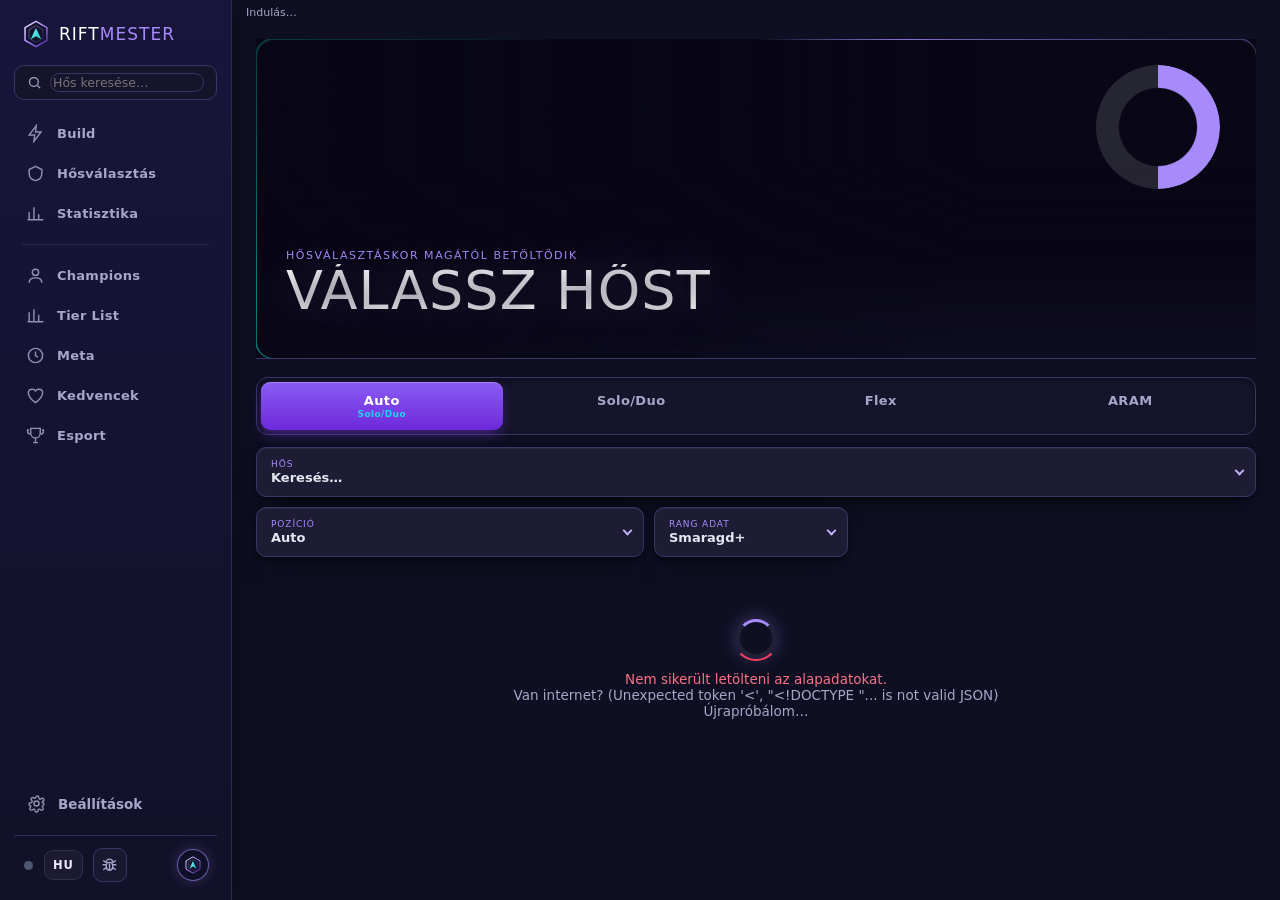
==== rel/web/index.html @ fcfb8d20 "Kiadás 3.25.1" ====
<!DOCTYPE html>
<html lang="hu">
<head>
<meta charset="utf-8">
<title>RiftMester</title>
<meta name="viewport" content="width=device-width, initial-scale=1">
<link rel="icon" href="logo.svg">
<link rel="preconnect" href="https://fonts.bunny.net">
<link href="https://fonts.bunny.net/css?family=chakra-petch:400,500,600,700|russo-one:400&display=swap" rel="stylesheet">
<link rel="stylesheet" href="style.css">
</head>
<body>
<div id="bg"><div id="bgImg"></div></div>

<div class="shell">
<aside class="sidebar">
  <div class="side-brand"><img src="logo.svg" alt=""><span>Rift<b>Mester</b></span></div>
  <div class="searchbox side-search"><svg viewBox="0 0 24 24" fill="none" stroke="currentColor" stroke-width="2"><circle cx="11" cy="11" r="7"/><path d="M21 21l-4.3-4.3"/></svg><input type="text" id="topSearch" placeholder="Hős keresése…" data-i18n-ph="Hős keresése…" autocomplete="off"></div>
  <button class="side-btn nav-btn" data-page="build">
    <svg viewBox="0 0 24 24" fill="none" stroke="currentColor" stroke-width="1.8"><path d="M13 2 4 14h7l-1 8 9-12h-7z"/></svg><span data-i18n>Build</span></button>
  <button class="side-btn nav-btn" data-page="cs">
    <svg viewBox="0 0 24 24" fill="none" stroke="currentColor" stroke-width="1.8"><path d="M12 3 4 7v5c0 5 3.5 8 8 9 4.5-1 8-4 8-9V7z"/></svg><span data-i18n>Hősválasztás</span></button>
  <button class="side-btn nav-btn ig" data-page="ingame" hidden>
    <svg viewBox="0 0 24 24" fill="none" stroke="currentColor" stroke-width="1.8"><rect x="2" y="7" width="20" height="10" rx="4"/><path d="M7 11v2M6 12h2M15 12h.01M18 12h.01"/></svg><span data-i18n>In game</span></button>
  <button class="side-btn nav-btn" data-page="stats">
    <svg viewBox="0 0 24 24" fill="none" stroke="currentColor" stroke-width="1.8"><path d="M4 20V10M10 20V4M16 20v-7M22 20H2"/></svg><span data-i18n>Statisztika</span></button>
  <div class="side-sep"></div>
  <button class="side-btn nav-btn" data-page="champions">
    <svg viewBox="0 0 24 24" fill="none" stroke="currentColor" stroke-width="1.8"><circle cx="12" cy="8" r="4"/><path d="M4 21c0-4 3.5-6 8-6s8 2 8 6"/></svg><span data-i18n>Champions</span></button>
  <button class="side-btn nav-btn" data-page="tierlist">
    <svg viewBox="0 0 24 24" fill="none" stroke="currentColor" stroke-width="1.8"><path d="M4 20V8M10 20V4M16 20v-9M22 20H2"/></svg><span data-i18n>Tier List</span></button>
  <button class="side-btn nav-btn" data-page="meta">
    <svg viewBox="0 0 24 24" fill="none" stroke="currentColor" stroke-width="1.8"><circle cx="12" cy="12" r="9"/><path d="M12 7v5l3 2"/></svg><span data-i18n>Meta</span></button>
  <button class="side-btn nav-btn" data-page="favorites">
    <svg viewBox="0 0 24 24" fill="none" stroke="currentColor" stroke-width="1.8"><path d="M12 21C5 16 3 11.5 3 8.5 3 5.5 5.5 4 8 4c1.7 0 3.1.9 4 2.3C12.9 4.9 14.3 4 16 4c2.5 0 5 1.5 5 4.5 0 3-2 7.5-9 12.5z"/></svg><span data-i18n>Kedvencek</span></button>
  <button class="side-btn nav-btn" data-page="esport">
    <svg viewBox="0 0 24 24" fill="none" stroke="currentColor" stroke-width="1.8"><path d="M6 9a6 6 0 0 0 12 0V3H6zM9 21h6M12 15v6M4 5H2v2a3 3 0 0 0 3 3M20 5h2v2a3 3 0 0 1-3 3"/></svg><span data-i18n>Esport</span><span class="nav-badge off" id="esBadge"></span></button>
  <div class="side-spacer"></div>
  <button class="side-btn" id="sideSettings">
    <svg viewBox="0 0 24 24" fill="none" stroke="currentColor" stroke-width="1.8"><circle cx="12" cy="12" r="3.2"/><path d="M19.4 15a1.7 1.7 0 0 0 .3 1.8 2 2 0 1 1-2.8 2.8 1.7 1.7 0 0 0-2.9 1.2 2 2 0 1 1-4 0 1.7 1.7 0 0 0-2.9-1.2 2 2 0 1 1-2.8-2.8A1.7 1.7 0 0 0 4.6 15a2 2 0 1 1 0-4 1.7 1.7 0 0 0 1.5-2.9 2 2 0 1 1 2.8-2.8A1.7 1.7 0 0 0 11 4.6a2 2 0 1 1 4 0 1.7 1.7 0 0 0 2.9 1.5 2 2 0 1 1 2.8 2.8A1.7 1.7 0 0 0 19.4 11a2 2 0 1 1 0 4z"/></svg><span data-i18n>Beállítások</span></button>
  <div class="side-foot">
    <div class="status" id="status" title=""><span class="dot"></span></div>
    <button class="lang-btn" id="langBtn">HU</button>
    <button class="bug-btn" id="bugBtn" title="Hibát találtál? Jelezd!" aria-label="Hibajelentés">
      <svg viewBox="0 0 24 24" fill="none" stroke="currentColor" stroke-width="1.7" stroke-linecap="round">
        <path d="M8 8a4 4 0 0 1 8 0"/><rect x="8" y="8" width="8" height="10" rx="4"/>
        <path d="M12 10v8M4 11h4M16 11h4M4.5 6l3 2M19.5 6l-3 2M4.5 17l3-2M19.5 17l-3-2"/></svg>
    </button>
    <div class="avatar" title="RiftMester"><img src="logo.svg" alt=""></div>
  </div>
</aside>

<div class="appmain">
<div class="statusline" id="statusText" data-i18n>Indulás…</div>

<div id="banner"></div>

<!-- ============ BUILD ============ -->
<section class="page" id="page-build">
  <div class="hero" id="hero">
    <div class="hero-glow"></div>
    <div class="hero-img" id="heroImg"></div>
    <div class="hero-in">
      <div class="hero-top"><div class="badges" id="badges"></div><div class="hero-wr" id="heroWr"></div></div>
      <div class="hero-name">
        <div class="champ-title" id="champTitle" data-i18n>Hősválasztáskor magától betöltődik</div>
        <div class="champ-name" id="champName" data-i18n>Válassz hőst</div>
      </div>
      <div class="abil" id="heroAbil"></div>
    </div>
  </div>

  <div class="favs" id="favs"></div>

  <div class="mode-tabs" id="modeTabs"></div>

  <div class="controls">
    <div class="dd wide" id="ddChamp">
      <button class="dd-btn"><span class="dd-label" data-i18n>Hős</span><span class="dd-value" id="ddChampVal" data-i18n>Keresés…</span><i class="chev"></i></button>
      <div class="dd-menu">
        <input type="text" id="champSearch" placeholder="Írd be a hős nevét…" data-i18n-ph="Írd be a hős nevét…" autocomplete="off">
        <div class="dd-list" id="champList"></div>
      </div>
    </div>
    <div class="dd" id="ddRole">
      <button class="dd-btn"><span class="dd-label" data-i18n>Pozíció</span><span class="dd-value" id="ddRoleVal">Auto</span><i class="chev"></i></button>
      <div class="dd-menu"><div class="dd-list" id="roleList"></div></div>
    </div>
    <div class="dd" id="ddRank">
      <button class="dd-btn"><span class="dd-label" data-i18n>Rang adat</span><span class="dd-value" id="ddRankVal">Smaragd+</span><i class="chev"></i></button>
      <div class="dd-menu"><div class="dd-list" id="rankList"></div></div>
    </div>
  </div>

  <div id="content">
    <div class="placeholder" id="placeholder"><div class="spinner"></div><p id="placeholderText" data-i18n>Adatok betöltése…</p></div>
  </div>
</section>

<!-- ============ HŐSVÁLASZTÁS ============ -->
<section class="page" id="page-cs" hidden>
  <div id="csContent"></div>
</section>

<!-- ============ IN GAME ============ -->
<section class="page" id="page-ingame" hidden>
  <div id="igContent"></div>
</section>

<!-- ============ STATISZTIKA ============ -->
<section class="page" id="page-stats" hidden>
  <div id="statsContent"><div class="placeholder"><div class="spinner"></div><p data-i18n>Statisztika betöltése…</p></div></div>
</section>

<!-- ============ CHAMPIONS ============ -->
<section class="page" id="page-champions" hidden>
  <div id="champContent"></div>
</section>

<!-- ============ TIER LIST ============ -->
<section class="page" id="page-tierlist" hidden>
  <div id="tierContent"></div>
</section>

<!-- ============ META ============ -->
<section class="page" id="page-meta" hidden>
  <div id="metaContent"></div>
</section>

<!-- ============ KEDVENCEK ============ -->
<section class="page" id="page-favorites" hidden>
  <div id="favContent"></div>
</section>

<!-- ============ ESPORT ============ -->
<section class="page" id="page-esport" hidden>
  <div id="esportContent"></div>
</section>

<!-- ============ HAMAROSAN ============ -->
<section class="page" id="page-soon" hidden>
  <div class="soon glass">
    <div class="soon-ic"><img src="logo.svg" alt=""></div>
    <h2 id="soonTitle">Hamarosan</h2>
    <p id="soonText" data-i18n>Ez a rész hamarosan elkészül.</p>
  </div>
</section>

<footer id="footer"></footer>
</div><!-- /main -->
</div><!-- /shell -->

<!-- ============ BEÁLLÍTÁSOK ============ -->
<div class="drawer" id="settings" hidden>
  <div class="drawer-in glass">
    <div class="drawer-h"><h2 data-i18n>Beállítások</h2><button class="icon-btn" id="closeSettings" data-i18n-title="Bezárás" title="Bezárás">✕</button></div>
    <div id="settingsBody"></div>
  </div>
</div>

<div id="tooltip"></div>
<div id="toast"></div>
<script src="i18n.js"></script>
<script src="app.js"></script>
</body>
</html>
---- rel/web/style.css ----
/* ================================================================ RiftMester */
:root {
  --bg: #090716;
  --glass: rgba(20,20,46,.62);
  --glass2: rgba(27,29,61,.7);
  --stroke: rgba(196,181,253,.12);
  --stroke2: rgba(167,139,250,.35);
  --gold: #a78bfa;
  --gold2: #f3e6c4;
  --accent: #a78bfa;
  --accent2: #0ac8b9;
  --text: #e6ecf5;
  --muted: #8a99b2;
  --dim: #56647c;
  --good: #34d399;
  --mid: #f5c451;
  /* a hős színe – alapértelmezett jeges-kék, amíg nincs témázott hős (különben eltűnne a dizájn) */
  --champ: #3db5e6;
  --champ2: #0ac8b9;
  --champ-rgb: 61, 181, 230;
  --bad: #fb7185;
  --ap: #a78bfa;
  --ad: #fb923c;
  --r: 14px;
  --font: "Chakra Petch", "Segoe UI Variable Text", "Segoe UI", system-ui, sans-serif;
  --font-d: "Segoe UI Variable Display", "Segoe UI", system-ui, sans-serif;
}
* { box-sizing: border-box; }
html, body { margin: 0; background: var(--bg); color: var(--text); font-family: var(--font); font-size: 13px; }
body { overflow-y: auto; overflow-x: hidden; min-height: 100vh; }
img { display: block; }
button { font-family: inherit; }
::-webkit-scrollbar { width: 7px; }
::-webkit-scrollbar-thumb { background: #ffffff1f; border-radius: 8px; }
::-webkit-scrollbar-track { background: transparent; }
.num { font-variant-numeric: tabular-nums; }

/* ---------- élő háttér */
#bg { position: fixed; inset: 0; z-index: -1; overflow: hidden; background: radial-gradient(120% 80% at 50% 0%, #121839 0%, var(--bg) 60%); }
#bgImg { position: absolute; inset: -40px; background-size: cover; background-position: 50% 20%; filter: blur(28px) saturate(1.3); opacity: .38; transition: background-image .6s, opacity .6s; }
#bg::after { content: ""; position: absolute; inset: 0; background: linear-gradient(180deg, rgba(9,7,22,.25), rgba(9,7,22,.92) 55%, var(--bg)); }
.glow { position: absolute; width: 320px; height: 320px; border-radius: 50%; filter: blur(80px); opacity: .22; animation: drift 18s ease-in-out infinite alternate; }
.glow.g1 { background: var(--accent); top: -120px; left: -80px; }
.glow.g2 { background: var(--accent2); bottom: -140px; right: -100px; animation-delay: -9s; opacity: .14; }
@keyframes drift { to { transform: translate(60px, 90px) scale(1.15); } }

.glass { background: var(--glass); border: 1px solid var(--stroke); border-radius: var(--r);
  backdrop-filter: blur(14px) saturate(1.2); -webkit-backdrop-filter: blur(14px) saturate(1.2);
  box-shadow: 0 10px 30px rgba(3,0,6,.35), inset 0 1px 0 rgba(255,255,255,.04); }

/* ---------- felső sáv */
.topbar { position: sticky; top: 0; z-index: 40; display: flex; align-items: center; gap: 10px; padding: 9px 12px;
  background: rgba(10,9,25,.72); backdrop-filter: blur(16px); -webkit-backdrop-filter: blur(16px); border-bottom: 1px solid var(--stroke); }
.brand { display: flex; align-items: center; gap: 7px; font-family: var(--font-d); font-size: 15.5px; letter-spacing: .3px; color: var(--gold2); }
.brand img { width: 24px; height: 24px; filter: drop-shadow(0 0 6px #c8aa6e55); }
.brand b { color: var(--gold); font-weight: 800; }
.nav { display: flex; gap: 2px; margin-left: auto; background: rgba(255,255,255,.04); border: 1px solid var(--stroke); border-radius: 10px; padding: 2px; }
.nav-btn { border: 0; background: none; color: var(--muted); font-weight: 650; font-size: 12px; padding: 5px 11px; border-radius: 8px; cursor: pointer; transition: .15s; }
.nav-btn:hover { color: var(--text); }
.nav-btn.on { background: linear-gradient(180deg, rgba(255,255,255,.12), rgba(255,255,255,.04)); color: var(--gold2); box-shadow: inset 0 0 0 1px var(--stroke2); }
.icon-btn { width: 30px; height: 30px; display: grid; place-items: center; border-radius: 9px; border: 1px solid var(--stroke); background: rgba(255,255,255,.04);
  color: var(--muted); cursor: pointer; transition: .2s; font-size: 14px; }
.icon-btn:hover { color: var(--gold2); border-color: var(--stroke2); }
.icon-btn svg { width: 17px; height: 17px; }
#openSettings:hover svg { transform: rotate(60deg); transition: transform .4s; }
.status { width: 12px; display: grid; place-items: center; }
.status .dot { width: 9px; height: 9px; border-radius: 50%; background: #4b5a72; }
.status.on .dot { background: var(--good); box-shadow: 0 0 8px var(--good); }
.status.select .dot { background: var(--accent2); box-shadow: 0 0 10px var(--accent2); animation: pulse 1.3s infinite; }
.status.game .dot { background: var(--mid); box-shadow: 0 0 9px var(--mid); }
@keyframes pulse { 50% { opacity: .3; } }
.statusline { font-size: 11px; color: var(--muted); padding: 6px 14px 0; display: flex; gap: 6px; align-items: center; }

/* ---------- oldalak */
.page { padding: 8px 12px 6px; animation: fade .3s ease-out; }
@keyframes fade { from { opacity: 0; transform: translateY(5px); } }
#banner:empty { display: none; }
#banner { padding: 8px 12px 0; }

/* ---------- hős fejléc */
.hero { position: relative; height: 150px; overflow: hidden; padding: 0; }
.hero-img { position: absolute; inset: 0; background-size: cover; background-position: 50% 16%; transform: scale(1.04); transition: background-image .5s; }
.hero-img::after { content: ""; position: absolute; inset: 0;
  background: linear-gradient(90deg, rgba(10,9,25,.94) 0%, rgba(10,9,25,.6) 52%, rgba(10,9,25,.15) 100%), linear-gradient(0deg, rgba(10,9,25,.95), transparent 55%); }
.hero::before { content: ""; position: absolute; inset: 0; border-radius: var(--r); padding: 1px; z-index: 2; pointer-events: none;
  background: linear-gradient(120deg, var(--accent), transparent 35%, transparent 70%, var(--accent2));
  -webkit-mask: linear-gradient(#030006 0 0) content-box, linear-gradient(#030006 0 0); -webkit-mask-composite: xor; mask-composite: exclude; opacity: .7; }
.hero-in { position: relative; z-index: 1; height: 100%; display: flex; align-items: flex-end; gap: 12px; padding: 14px; }
.champ-frame { width: 72px; height: 72px; padding: 3px; flex: none; background: linear-gradient(140deg, var(--gold2), var(--accent) 45%, #3a2a10);
  clip-path: polygon(50% 0,100% 25%,100% 75%,50% 100%,0 75%,0 25%); filter: drop-shadow(0 0 10px rgba(3,0,6,.6)); }
.champ-frame img { width: 100%; height: 100%; object-fit: cover; clip-path: polygon(50% 0,100% 25%,100% 75%,50% 100%,0 75%,0 25%); background: #101128; }
.champ-name { font-family: var(--font-d); font-size: 25px; font-weight: 750; color: #fff; letter-spacing: .2px; text-shadow: 0 2px 12px #030006; line-height: 1.05; }
.champ-title { color: var(--gold); font-size: 12px; margin-top: 2px; }
.badges { display: flex; gap: 5px; flex-wrap: wrap; margin-top: 8px; }
.badge { font-size: 10.5px; padding: 3px 8px; border-radius: 20px; background: rgba(3,0,6,.5); border: 1px solid rgba(255,255,255,.12); white-space: nowrap; display: inline-flex; align-items: center; gap: 4px; }
.badge b { font-weight: 750; }
.badge.warn { border-color: #f5c45188; color: var(--mid); }
.badge.acc { border-color: var(--accent); color: var(--gold2); }

/* ---------- kedvencek */
.favs { display: flex; gap: 8px; margin: 10px 0 2px; overflow-x: auto; padding: 2px 2px 6px; }
.favs:empty { display: none; }
.favs .lbl { font-size: 9.5px; letter-spacing: 1.4px; text-transform: uppercase; color: var(--gold); writing-mode: vertical-rl; transform: rotate(180deg); text-align: center; opacity: .8; }
.fav { flex: none; width: 58px; text-align: center; cursor: pointer; transition: transform .15s; }
.fav:hover { transform: translateY(-2px); }
.fav .ring { width: 48px; height: 48px; margin: 0 auto; border-radius: 50%; padding: 3px; position: relative;
  background: conic-gradient(var(--good) calc(var(--wr) * 1%), rgba(251,113,133,.65) 0); }
.fav.nowr .ring { background: conic-gradient(var(--gold) 100%, transparent 0); }
.fav.sel .ring { box-shadow: 0 0 0 2px var(--accent2), 0 0 14px var(--accent2); }
.fav img { width: 100%; height: 100%; border-radius: 50%; border: 2px solid var(--bg); }
.fav .g { font-size: 10px; color: var(--muted); margin-top: 3px; white-space: nowrap; }
.fav .w { font-size: 10.5px; font-weight: 750; }

/* ---------- mód fülek */
.mode-tabs { display: flex; gap: 3px; margin: 8px 0; padding: 3px; border-radius: 12px; background: rgba(255,255,255,.035); border: 1px solid var(--stroke); }
.mtab { flex: 1; text-align: center; padding: 7px 2px; border-radius: 9px; cursor: pointer; color: var(--muted); font-weight: 700; font-size: 11.5px; transition: .18s; position: relative; white-space: nowrap; }
.mtab:hover { color: var(--text); background: rgba(255,255,255,.05); }
.mtab.on { color: #fff; background: linear-gradient(180deg, color-mix(in srgb, var(--accent) 38%, #182043), #182043); box-shadow: inset 0 0 0 1px color-mix(in srgb, var(--accent) 60%, transparent), 0 4px 14px rgba(3,0,6,.35); }
.mtab small { display: block; font-size: 9px; font-weight: 650; color: var(--accent2); margin-top: 1px; }
.mtab .live { position: absolute; top: 4px; right: 5px; width: 6px; height: 6px; border-radius: 50%; background: var(--accent2); box-shadow: 0 0 6px var(--accent2); }

/* ---------- lenyílók */
.controls { display: grid; grid-template-columns: 1fr 1fr; gap: 7px; margin-bottom: 10px; }
.dd { position: relative; }
.dd.wide { grid-column: 1 / -1; }
.dd-btn { width: 100%; display: flex; flex-direction: column; align-items: flex-start; gap: 1px; text-align: left; cursor: pointer;
  background: rgba(255,255,255,.04); border: 1px solid var(--stroke); color: var(--text); padding: 7px 30px 7px 11px; border-radius: 11px; position: relative; transition: .15s; }
.dd-btn:hover, .dd.open .dd-btn { border-color: var(--stroke2); background: rgba(255,255,255,.06); }
.dd-label { font-size: 9px; letter-spacing: 1.3px; text-transform: uppercase; color: var(--gold); }
.dd-value { font-size: 13px; font-weight: 650; white-space: nowrap; overflow: hidden; text-overflow: ellipsis; max-width: 100%; display: flex; align-items: center; gap: 6px; }
.dd-value img { width: 18px; height: 18px; border-radius: 5px; }
.chev { position: absolute; right: 12px; top: 50%; width: 7px; height: 7px; border-right: 2px solid var(--gold); border-bottom: 2px solid var(--gold); transform: translateY(-70%) rotate(45deg); transition: transform .2s; }
.dd.open .chev { transform: translateY(-30%) rotate(-135deg); }
.dd-menu { display: none; position: absolute; top: calc(100% + 5px); left: 0; right: 0; z-index: 50; background: rgba(15,15,36,.97); border: 1px solid var(--stroke2);
  border-radius: 12px; box-shadow: 0 18px 40px rgba(3,0,6,.7); padding: 5px; }
#ddRank .dd-menu { left: auto; min-width: 200px; }
#ddRole .dd-menu { min-width: 250px; }
.dd.open .dd-menu { display: block; animation: drop .15s ease-out; }
@keyframes drop { from { opacity: 0; transform: translateY(-4px); } }
.dd-menu input { width: 100%; margin-bottom: 5px; padding: 8px 10px; border-radius: 9px; border: 1px solid var(--stroke); background: rgba(3,0,6,.35); color: var(--text); font: inherit; outline: none; }
.dd-menu input:focus { border-color: var(--accent2); }
.dd-list { max-height: 300px; overflow-y: auto; }
.dd-item { display: flex; align-items: center; gap: 8px; padding: 6px 8px; border-radius: 8px; cursor: pointer; }
.dd-item:hover, .dd-item.kb { background: rgba(255,255,255,.07); }
.dd-item.sel { background: rgba(167,139,250,.12); box-shadow: inset 0 0 0 1px var(--stroke2); }
.dd-item img { width: 24px; height: 24px; border-radius: 6px; }
.dd-item .sub { margin-left: auto; font-size: 11px; color: var(--muted); white-space: nowrap; }
.role-ico { width: 17px; height: 17px; flex: none; color: var(--gold); }

/* ---------- kártyák */
.card { margin-bottom: 10px; overflow: hidden; }
.card-h { display: flex; align-items: center; gap: 9px; padding: 10px 13px; cursor: pointer; user-select: none; }
.card-h:hover { background: rgba(255,255,255,.025); }
.card-h .ico { width: 22px; height: 22px; display: grid; place-items: center; font-size: 15px; }
.card-h .ico img { width: 22px; height: 22px; border-radius: 6px; }
.card-h h2 { margin: 0; font-family: var(--font-d); font-size: 13.5px; letter-spacing: .3px; color: var(--gold2); font-weight: 700; }
.card-h .meta { margin-left: auto; font-size: 11px; color: var(--muted); }
.card-h .chev { position: static; transform: rotate(45deg); margin-left: 8px; }
.card.collapsed .card-h .chev { transform: rotate(-45deg); }
.card-b { padding: 2px 13px 13px; }
.card.collapsed .card-b { display: none; }
.wr { font-weight: 750; }
.wr.g { color: var(--good); } .wr.m { color: var(--mid); } .wr.b { color: var(--bad); }
.sub-h { font-size: 9.5px; letter-spacing: 1.4px; text-transform: uppercase; color: var(--muted); margin: 11px 0 7px; display: flex; align-items: center; gap: 8px; }
.sub-h::after { content: ""; flex: 1; height: 1px; background: var(--stroke); order: 1; }
.sub-h .r { color: var(--text); letter-spacing: 0; text-transform: none; font-size: 11px; order: 2; }

/* ---------- ikonok */
.ic { position: relative; width: 40px; height: 40px; border-radius: 9px; border: 1px solid rgba(167,139,250,.4); overflow: hidden; background: #030006; cursor: help; flex: none; }
.ic img { width: 100%; height: 100%; }
.ic .n { position: absolute; right: 2px; bottom: 0; font-size: 10px; font-weight: 800; text-shadow: 0 0 3px #030006, 0 0 3px #030006; }
.ic.owned::after { content: "✓"; position: absolute; inset: 0; display: grid; place-items: center; font-size: 20px; font-weight: 900; color: var(--good); background: rgba(3,0,6,.55); }
.ic.fit::before { content: ""; position: absolute; top: 3px; right: 3px; width: 7px; height: 7px; border-radius: 50%; background: var(--accent2); box-shadow: 0 0 6px var(--accent2); z-index: 2; }
.icons { display: flex; align-items: center; gap: 6px; flex-wrap: wrap; }

/* ---------- egységes build útvonal */
.start-row { display: flex; align-items: center; gap: 10px; }
.start-row .meta { margin-left: auto; text-align: right; font-size: 11px; color: var(--muted); line-height: 1.35; }
.path { display: grid; grid-template-columns: repeat(6, 1fr); gap: 5px; margin-top: 4px; position: relative; }
.path::before { content: ""; position: absolute; left: 7%; right: 7%; top: 39px; height: 2px; background: linear-gradient(90deg, var(--accent), var(--accent2)); opacity: .35; z-index: 0; }
.slot { position: relative; z-index: 1; display: flex; flex-direction: column; align-items: center; text-align: center; padding: 6px 2px 7px; border-radius: 11px; transition: .2s; }
.slot .no { font-size: 9.5px; font-weight: 800; color: var(--dim); margin-bottom: 4px; letter-spacing: .5px; }
.slot.core .no { color: var(--gold); }
.slot .ic.main { width: 46px; height: 46px; border-radius: 11px; border: 1.5px solid var(--gold); box-shadow: 0 4px 14px rgba(3,0,6,.5); }
.slot.opt .ic.main { border-color: rgba(167,139,250,.55); }
.slot .nm { font-size: 9.8px; line-height: 1.2; color: var(--text); margin-top: 5px; height: 2.4em; overflow: hidden; display: -webkit-box; -webkit-line-clamp: 2; -webkit-box-orient: vertical; padding: 0 1px; }
.slot .w { font-size: 10px; margin-top: 2px; }
.slot .alts { display: flex; gap: 3px; margin-top: 5px; }
.slot .alts .ic { width: 23px; height: 23px; border-radius: 6px; border-color: rgba(255,255,255,.18); opacity: .9; }
.slot .alts .ic.fit::before { width: 5px; height: 5px; top: 2px; right: 2px; }
.slot.done { opacity: .55; }
.slot.next { background: linear-gradient(180deg, color-mix(in srgb, var(--accent2) 22%, transparent), transparent); box-shadow: inset 0 0 0 1px color-mix(in srgb, var(--accent2) 60%, transparent); opacity: 1; }
.slot.next .ic.main { border-color: var(--accent2); box-shadow: 0 0 0 2px var(--accent2), 0 0 18px var(--accent2); animation: glow 1.6s infinite; }
.slot.next .no { color: var(--accent2); }
.slot.next .no::after { content: " · MOST"; }
@keyframes glow { 50% { box-shadow: 0 0 0 2px var(--accent2), 0 0 5px var(--accent2); } }
.path-legend { display: flex; justify-content: space-between; font-size: 10.5px; color: var(--muted); margin-top: 8px; padding-top: 8px; border-top: 1px dashed var(--stroke); gap: 8px; flex-wrap: wrap; }
.path-legend i { display: inline-block; width: 7px; height: 7px; border-radius: 50%; background: var(--accent2); box-shadow: 0 0 5px var(--accent2); margin-right: 4px; vertical-align: 0; }

/* ---------- rúnák */
.rune-wrap { display: grid; grid-template-columns: 1.25fr 1fr; gap: 9px; }
.tree { background: rgba(3,0,6,.25); border: 1px solid var(--stroke); border-radius: 12px; padding: 9px 6px; }
.tree-h { display: flex; align-items: center; gap: 6px; justify-content: center; margin-bottom: 6px; font-weight: 750; font-size: 12px; }
.tree-h img { width: 20px; height: 20px; }
.rrow { display: flex; justify-content: center; gap: 6px; padding: 4px 0; }
.rrow + .rrow { border-top: 1px dashed rgba(255,255,255,.05); }
.rune { width: 30px; height: 30px; border-radius: 50%; padding: 2px; opacity: .22; filter: grayscale(1); transition: .15s; cursor: help; }
.rune img { width: 100%; height: 100%; }
.rune.on { opacity: 1; filter: none; box-shadow: 0 0 0 2px var(--tree, var(--gold)), 0 0 12px var(--tree, var(--gold)); }
.rrow.key .rune { width: 40px; height: 40px; }
.keystone-name { text-align: center; margin: 2px 0 4px; color: var(--gold2); font-weight: 650; font-size: 12px; }
.shards { display: flex; flex-direction: column; gap: 5px; margin-top: 8px; padding-top: 8px; border-top: 1px solid var(--stroke); }
.shard { display: flex; align-items: center; gap: 7px; font-size: 11.5px; }
.shard img, .shard .sh-fallback { width: 20px; height: 20px; border-radius: 50%; background: rgba(255,255,255,.08); padding: 2px; }
.sh-fallback { display: grid; place-items: center; font-size: 9px; color: var(--gold); }
.auto-st { margin-top: 10px; font-size: 11.5px; padding: 7px 10px; border-radius: 9px; background: rgba(52,211,153,.08); border: 1px solid rgba(52,211,153,.3); color: #bdf5dc; }
.auto-st.bad { background: rgba(251,113,133,.08); border-color: rgba(251,113,133,.35); color: #ffd0d8; }

.btn { display: inline-flex; align-items: center; justify-content: center; gap: 7px; cursor: pointer; border: 1px solid var(--stroke2); color: var(--gold2);
  background: linear-gradient(180deg, rgba(255,255,255,.09), rgba(255,255,255,.02)); padding: 8px 13px; border-radius: 10px; font-weight: 650; font-size: 12.5px; transition: .15s; }
.btn:hover { border-color: var(--gold); box-shadow: 0 0 14px rgba(167,139,250,.25); }
.btn.full { width: 100%; margin-top: 10px; }
.btn:disabled { opacity: .5; cursor: default; }
.btn.small { padding: 5px 10px; font-size: 11.5px; }

/* ---------- skillek */
.spell-row { display: flex; gap: 14px; }
.spell { display: flex; align-items: center; gap: 8px; }
.spell .nm { font-weight: 650; }
.max-row { display: flex; align-items: center; gap: 7px; margin-bottom: 9px; }
.skill { position: relative; }
.skill .ic { width: 40px; height: 40px; border-color: var(--gold); }
.skill .key { position: absolute; left: -4px; bottom: -4px; background: #10132c; border: 1px solid var(--gold); color: var(--gold2); font-size: 10px; font-weight: 850; width: 17px; height: 17px; display: grid; place-items: center; border-radius: 5px; }
.arrow { width: 10px; height: 10px; border-top: 2px solid var(--dim); border-right: 2px solid var(--dim); transform: rotate(45deg); flex: none; }
.grid { display: grid; grid-template-columns: 24px repeat(18, 1fr); gap: 2px; }
.grid .lbl { display: grid; place-items: center; font-weight: 850; color: var(--gold); font-size: 11px; }
.grid .hdr { font-size: 8.5px; color: var(--dim); text-align: center; }
.grid .hdr.now { color: #fff; font-weight: 850; }
.grid .c { height: 18px; border-radius: 4px; background: rgba(255,255,255,.035); display: grid; place-items: center; font-size: 9.5px; color: transparent; }
.grid .c.on { color: #080f22; font-weight: 850; }
.grid .c.on.Q { background: #2dd4bf; } .grid .c.on.W { background: #60a5fa; } .grid .c.on.E { background: #c084fc; } .grid .c.on.R { background: var(--gold); }
.grid .c.now { outline: 2px solid #fff; outline-offset: -1px; }
.lvl-hint { margin: 2px 0 9px; font-size: 12px; background: rgba(3,0,6,.25); border-left: 3px solid var(--accent); padding: 7px 10px; border-radius: 8px; }
.lvl-hint b { color: var(--gold2); }

/* ---------- ellenfél */
.enemy-row { display: flex; gap: 6px; flex-wrap: wrap; }
.enemy-row .ic { width: 34px; height: 34px; border-radius: 50%; border-color: rgba(251,113,133,.6); }
.dmg { margin: 10px 0 4px; }
.dmg-bar { display: flex; height: 8px; border-radius: 5px; overflow: hidden; background: rgba(255,255,255,.06); }
.dmg-bar .ad { background: linear-gradient(90deg, #f97316, #fdba74); }
.dmg-bar .ap { background: linear-gradient(90deg, #8b5cf6, #c4b5fd); }
.dmg-leg { display: flex; justify-content: space-between; font-size: 11px; color: var(--muted); margin-top: 4px; }
.tip { background: rgba(3,0,6,.25); border-left: 3px solid var(--accent2); padding: 8px 10px; border-radius: 8px; margin-top: 7px; font-size: 12px; line-height: 1.4; }
.tip .icons { margin-top: 6px; }
.tip .icons .ic { width: 30px; height: 30px; }
.tips-list { margin: 0; padding-left: 16px; color: var(--muted); line-height: 1.5; font-size: 12px; }
.tips-list li + li { margin-top: 4px; }

/* ---------- jegyzetek, hibák */
.note { display: flex; gap: 8px; align-items: center; font-size: 12px; line-height: 1.4; padding: 8px 11px; border-radius: 11px; margin-bottom: 8px;
  background: rgba(245,196,81,.08); border: 1px solid rgba(245,196,81,.35); color: #f6e2ab; }
.note.info { background: rgba(10,200,185,.08); border-color: rgba(10,200,185,.35); color: #c3f5ef; }
.note .btn { margin-left: auto; flex: none; }
.errbox { padding: 13px; margin: 6px 0 12px; border-color: rgba(251,113,133,.35); }
.errbox h3 { margin: 0 0 6px; color: var(--bad); font-size: 14px; }
.errbox pre { white-space: pre-wrap; word-break: break-word; font-size: 10.5px; color: #d6b4bb; max-height: 160px; overflow: auto; background: rgba(3,0,6,.35); padding: 8px; border-radius: 8px; }
.errbox .row { display: flex; gap: 8px; margin-top: 8px; }
.placeholder { text-align: center; padding: 46px 20px; color: var(--muted); }
.spinner { width: 38px; height: 38px; margin: 0 auto 14px; border: 3px solid rgba(255,255,255,.08); border-top-color: var(--accent); border-radius: 50%; animation: spin 1s linear infinite; }
@keyframes spin { to { transform: rotate(360deg); } }
.err { color: var(--bad); }
footer { text-align: center; font-size: 10.5px; color: var(--dim); padding: 4px 12px 14px; }

/* ================================================================ Statisztika */
.prof { display: flex; align-items: center; gap: 11px; padding: 12px; margin-bottom: 10px; }
.prof img { width: 50px; height: 50px; border-radius: 50%; border: 2px solid var(--gold); }
.prof .nm { font-family: var(--font-d); font-size: 17px; font-weight: 750; }
.prof .nm span { color: var(--muted); font-weight: 500; font-size: 13px; }
.prof .sm { font-size: 11px; color: var(--muted); margin-top: 2px; }
.prof .btn { margin-left: auto; }
.ranked { display: grid; grid-template-columns: 1fr 1fr; gap: 8px; margin-bottom: 10px; }
.rk { padding: 11px; display: flex; gap: 9px; align-items: center; min-height: 74px; }
.rk img { width: 46px; height: 46px; object-fit: contain; filter: drop-shadow(0 0 8px rgba(3,0,6,.6)); }
.rk .q { font-size: 9.5px; letter-spacing: 1.2px; text-transform: uppercase; color: var(--gold); }
.rk .t { font-weight: 750; font-size: 14px; margin: 1px 0; }
.rk .s { font-size: 11px; color: var(--muted); }
.summary { display: flex; gap: 14px; align-items: center; padding: 13px; margin: 8px 0 10px; }
.donut { width: 96px; height: 96px; flex: none; position: relative; }
.donut svg { width: 100%; height: 100%; transform: rotate(-90deg); }
.donut .c { position: absolute; inset: 0; display: grid; place-items: center; text-align: center; }
.donut .c b { font-size: 16.5px; font-family: var(--font-d); display: block; }
.donut .c span { font-size: 9.5px; color: var(--muted); letter-spacing: 1px; text-transform: uppercase; }
.kpis { display: grid; grid-template-columns: 1fr 1fr; gap: 8px 14px; flex: 1; }
.kpi .v { font-size: 17px; font-weight: 750; font-family: var(--font-d); }
.kpi .l { font-size: 10px; color: var(--muted); letter-spacing: .6px; text-transform: uppercase; }
.crow { display: grid; grid-template-columns: 34px 1fr auto; gap: 10px; align-items: center; padding: 7px 4px; border-bottom: 1px solid rgba(255,255,255,.04); cursor: pointer; border-radius: 8px; }
.crow:hover { background: rgba(255,255,255,.04); }
.crow img { width: 34px; height: 34px; border-radius: 9px; }
.crow .nm { font-weight: 650; font-size: 12.5px; display: flex; justify-content: space-between; gap: 6px; }
.crow .nm span { color: var(--muted); font-weight: 500; font-size: 11px; }
.wl { display: flex; height: 6px; border-radius: 4px; overflow: hidden; margin-top: 5px; background: rgba(255,255,255,.06); }
.wl .w { background: linear-gradient(90deg, #10b981, #34d399); }
.wl .l { background: linear-gradient(90deg, #e11d48, #fb7185); }
.crow .st { text-align: right; font-size: 11px; color: var(--muted); line-height: 1.35; min-width: 64px; }
.crow .st .wr { font-size: 13px; }
.mrow { display: grid; grid-template-columns: 4px 32px 1fr auto; gap: 9px; align-items: center; padding: 6px 0; border-bottom: 1px solid rgba(255,255,255,.04); }
.mrow .bar { width: 4px; height: 32px; border-radius: 3px; background: var(--bad); }
.mrow.win .bar { background: var(--good); }
.mrow img { width: 32px; height: 32px; border-radius: 8px; }
.mrow .t1 { font-weight: 650; font-size: 12px; }
.mrow .t2 { font-size: 10.5px; color: var(--muted); }
.mrow .kda { text-align: right; font-size: 12px; font-weight: 650; }
.mrow .kda span { display: block; font-size: 10.5px; color: var(--muted); font-weight: 500; }
.empty { text-align: center; color: var(--muted); padding: 22px 10px; font-size: 12px; line-height: 1.5; }

/* ================================================================ Beállítások */
.drawer { position: fixed; inset: 0; z-index: 90; background: rgba(5,5,17,.55); backdrop-filter: blur(3px); display: flex; justify-content: flex-end; }
.drawer[hidden] { display: none; }
.drawer-in { width: min(440px, 100%); height: 100%; overflow-y: auto; border-radius: 0; border-width: 0 0 0 1px; padding: 0 14px 20px; animation: slide .22s ease-out; background: rgba(14,13,32,.96); }
@keyframes slide { from { transform: translateX(30px); opacity: 0; } }
.drawer-h { position: sticky; top: 0; display: flex; align-items: center; padding: 14px 0 10px; background: rgba(14,13,32,.96); z-index: 2; }
.drawer-h h2 { margin: 0; font-family: var(--font-d); font-size: 18px; color: var(--gold2); }
.drawer-h .icon-btn { margin-left: auto; }
.set-sec { margin-top: 14px; }
.set-sec h3 { margin: 0 0 8px; font-size: 10px; letter-spacing: 1.5px; text-transform: uppercase; color: var(--gold); }
.set-row { display: flex; align-items: center; gap: 12px; padding: 10px 12px; background: rgba(255,255,255,.035); border: 1px solid var(--stroke); border-radius: 11px; margin-bottom: 6px; }
.set-row .tx { flex: 1; }
.set-row .tx b { display: block; font-size: 12.5px; font-weight: 650; }
.set-row .tx span { font-size: 11px; color: var(--muted); line-height: 1.35; display: block; margin-top: 2px; }
.switch { position: relative; width: 40px; height: 23px; flex: none; }
.switch input { opacity: 0; width: 0; height: 0; }
.switch i { position: absolute; inset: 0; border-radius: 20px; background: rgba(255,255,255,.12); transition: .2s; cursor: pointer; }
.switch i::after { content: ""; position: absolute; width: 17px; height: 17px; left: 3px; top: 3px; border-radius: 50%; background: #cbd5e1; transition: .2s; }
.switch input:checked + i { background: linear-gradient(90deg, var(--accent2), #22d3ee); }
.switch input:checked + i::after { transform: translateX(17px); background: #fff; }
.choice { display: grid; gap: 6px; }
.choice label { display: flex; gap: 10px; align-items: flex-start; padding: 10px 12px; border-radius: 11px; border: 1px solid var(--stroke); background: rgba(255,255,255,.035); cursor: pointer; transition: .15s; }
.choice label:hover { border-color: var(--stroke2); }
.choice input { margin-top: 2px; accent-color: var(--accent2); }
.choice label.on { border-color: color-mix(in srgb, var(--accent2) 70%, transparent); background: rgba(10,200,185,.07); }
.choice b { display: block; font-size: 12.5px; }
.choice span { font-size: 11px; color: var(--muted); display: block; margin-top: 2px; line-height: 1.35; }
.set-input { width: 100%; padding: 8px 10px; border-radius: 9px; border: 1px solid var(--stroke); background: rgba(3,0,6,.35); color: var(--text); font: inherit; outline: none; }
.set-input:focus { border-color: var(--accent2); }
select.set-input { cursor: pointer; }
.set-foot { font-size: 11px; color: var(--muted); margin-top: 16px; text-align: center; line-height: 1.5; }

/* ---------- tooltip, toast */
#tooltip { position: fixed; z-index: 120; pointer-events: none; max-width: 300px; background: rgba(10,9,25,.97); border: 1px solid var(--stroke2);
  border-radius: 10px; padding: 9px 11px; box-shadow: 0 14px 34px #030006; display: none; font-size: 12px; line-height: 1.45; white-space: pre-line; }
#tooltip .tt-h { color: var(--gold2); font-weight: 750; font-size: 13px; margin-bottom: 4px; display: flex; justify-content: space-between; gap: 10px; }
#tooltip .tt-g { color: var(--mid); font-weight: 650; }
#tooltip .tt-d { color: #b9c4d6; }
#toast { position: fixed; left: 50%; bottom: 18px; transform: translateX(-50%) translateY(30px); opacity: 0; transition: .25s; z-index: 130;
  background: rgba(15,20,44,.97); border: 1px solid var(--accent2); color: var(--text); padding: 9px 14px; border-radius: 11px; box-shadow: 0 10px 28px #030006; max-width: 90%; text-align: center; }
#toast.show { transform: translateX(-50%); opacity: 1; }
#toast.bad { border-color: var(--bad); }

/* ---------- v3.1: tárgy nézetek, ellenfél szerinti build */
.seg { display: flex; gap: 3px; padding: 3px; border-radius: 10px; background: rgba(3,0,6,.28); border: 1px solid var(--stroke); margin: 2px 0 6px; }
.seg button { flex: 1; border: 0; background: none; color: var(--muted); font-weight: 700; font-size: 11.5px; padding: 6px 4px; border-radius: 7px; cursor: pointer; transition: .15s; }
.seg button:hover { color: var(--text); }
.seg button.on { color: #fff; background: linear-gradient(180deg, color-mix(in srgb, var(--accent2) 35%, #182043), #182043); box-shadow: inset 0 0 0 1px color-mix(in srgb, var(--accent2) 55%, transparent); }
.seg .cnt { display: inline-grid; place-items: center; min-width: 16px; height: 16px; padding: 0 4px; border-radius: 8px; background: var(--accent2); color: #071122; font-size: 10px; font-weight: 850; margin-left: 3px; }
.slot.changed .ic.main { border-color: var(--accent2); box-shadow: 0 0 0 1px var(--accent2), 0 4px 14px rgba(10,200,185,.25); }
.slot.changed::after { content: "ÚJ"; position: absolute; top: 15px; right: 4px; font-size: 8.5px; font-weight: 900; color: #071122; background: var(--accent2); padding: 1px 4px; border-radius: 5px; z-index: 3; }
.slot .tipp { font-size: 9.5px; color: var(--accent2); font-weight: 650; }
.enemy-mini { display: flex; align-items: center; gap: 4px; margin-bottom: 6px; }
.enemy-mini img { width: 22px; height: 22px; border-radius: 50%; border: 1px solid rgba(251,113,133,.6); }
.enemy-mini span { margin-left: auto; font-size: 10.5px; color: var(--muted); }
.whys { display: flex; flex-direction: column; gap: 5px; margin-top: 8px; }
.why { display: flex; gap: 9px; align-items: center; padding: 6px 8px; border-radius: 9px; background: rgba(10,200,185,.06); border: 1px solid rgba(10,200,185,.22); }
.why.ok { background: rgba(52,211,153,.05); border-color: rgba(52,211,153,.2); }
.why .ic { width: 30px; height: 30px; }
.why b { display: block; font-size: 12px; }
.why span { display: block; font-size: 10.8px; color: var(--muted); line-height: 1.35; }
.empty-mini { font-size: 11.5px; color: var(--muted); padding: 8px 10px; border-radius: 9px; background: rgba(255,255,255,.03); border: 1px dashed var(--stroke); }

/* ---------- v3.2: nyelv */
.lang-btn { height: 30px; min-width: 38px; padding: 0 8px; border-radius: 9px; border: 1px solid var(--stroke); background: rgba(255,255,255,.04);
  color: var(--gold2); font-weight: 800; font-size: 11.5px; letter-spacing: .8px; cursor: pointer; transition: .2s; }
.lang-btn:hover { border-color: var(--stroke2); box-shadow: 0 0 12px rgba(167,139,250,.25); }
.choice.two { grid-template-columns: 1fr 1fr; }
.choice.two label { align-items: center; }
.set-hint { font-size: 11px; color: var(--muted); margin-top: 6px; }

/* ---------- v3.3: hősválasztás */
@media (max-width: 560px) { .brand span { display: none; } .nav-btn { padding: 5px 8px; } }
.cs-wait { text-align: center; padding: 34px 20px; margin-top: 6px; }
.cs-wait img { width: 46px; height: 46px; margin: 0 auto 10px; opacity: .9; }
.cs-wait h3 { margin: 0 0 6px; font-size: 16px; color: var(--gold2); }
.cs-wait p { margin: 0; color: var(--muted); font-size: 12.5px; line-height: 1.5; }
.cs-auto { display: inline-flex; gap: 7px; align-items: center; margin-top: 16px; font-size: 12px; color: var(--muted); cursor: pointer; }
.cs-auto input { accent-color: var(--accent2); }
.cs-head { display: flex; align-items: center; justify-content: space-between; padding: 11px 14px; margin: 4px 0 8px; }
.cs-head.turn { border-color: color-mix(in srgb, var(--accent2) 60%, transparent); box-shadow: 0 0 0 1px color-mix(in srgb, var(--accent2) 40%, transparent), 0 0 24px rgba(10,200,185,.18); }
.cs-head.turn.ban { border-color: rgba(251,113,133,.6); box-shadow: 0 0 24px rgba(251,113,133,.18); }
.cs-phase { font-size: 10.5px; color: var(--muted); }
.cs-turn { font-weight: 750; font-size: 14px; color: var(--gold2); margin-top: 1px; }
.cs-head.turn .cs-turn { color: #fff; }
.cs-timer { font: 800 26px var(--font-d); color: var(--gold2); font-variant-numeric: tabular-nums; }
.cs-timer.hurry { color: var(--bad); animation: pulse .6s infinite; }
.cs-bans { display: flex; align-items: center; gap: 8px; margin-bottom: 8px; }
.cs-bans > div { flex: 1; display: flex; gap: 3px; }
.cs-bans > div:last-child { justify-content: flex-end; }
.cs-bans img { width: 24px; height: 24px; border-radius: 6px; filter: grayscale(1) brightness(.7); border: 1px solid rgba(255,255,255,.12); }
.cs-bans span { font-size: 9.5px; color: var(--dim); }
.cs-teams { display: grid; grid-template-columns: 1fr 1fr; gap: 7px; }
.cs-team h4 { margin: 0 0 5px; font-size: 11px; font-weight: 750; padding: 0 4px; }
.cs-team.mine h4 { color: #7cc4ff; } .cs-team.theirs h4 { color: #ff8a9b; text-align: right; }
.cs-m { padding: 6px; border-radius: 10px; margin-bottom: 5px; background: rgba(255,255,255,.035); border: 1px solid var(--stroke); }
.cs-m.mine { border-left: 2px solid rgba(96,165,250,.6); }
.cs-m.theirs { border-right: 2px solid rgba(251,113,133,.6); }
.cs-m.me { background: linear-gradient(90deg, rgba(10,200,185,.12), rgba(255,255,255,.03)); border-color: color-mix(in srgb, var(--accent2) 45%, transparent); }
.cs-row { display: flex; align-items: center; gap: 6px; }
.cs-team.theirs .cs-row { flex-direction: row-reverse; text-align: right; }
.cs-pos { width: 15px; flex: none; color: var(--gold); display: grid; place-items: center; }
.cs-pos .role-ico { width: 14px; height: 14px; }
.cs-ic { width: 36px; height: 36px; border-radius: 9px; overflow: hidden; flex: none; background: rgba(3,0,6,.4); display: grid; place-items: center; border: 1px solid rgba(255,255,255,.1); }
.cs-ic img { width: 100%; height: 100%; }
.cs-m.hover .cs-ic { opacity: .55; border-style: dashed; border-color: var(--gold); }
.cs-m.locked .cs-ic { border-color: var(--gold); }
.cs-empty { color: var(--dim); font-weight: 800; }
.cs-tx { min-width: 0; flex: 1; }
.cs-tx b { display: block; font-size: 12px; white-space: nowrap; overflow: hidden; text-overflow: ellipsis; }
.cs-tx span { display: block; font-size: 10px; color: var(--muted); white-space: nowrap; overflow: hidden; text-overflow: ellipsis; }
.cs-counters { display: flex; align-items: center; gap: 3px; margin-top: 5px; font-size: 9.5px; color: var(--muted); }
.cs-team.theirs .cs-counters { justify-content: flex-end; }
.cs-counters.dim { color: var(--dim); }
.cs-ctr { display: flex; align-items: center; gap: 2px; background: rgba(3,0,6,.3); border: 1px solid rgba(255,255,255,.1); border-radius: 6px; padding: 1px 3px 1px 1px; cursor: pointer; color: inherit; font: inherit; }
.cs-ctr:hover { border-color: var(--accent2); }
.cs-ctr.off { opacity: .45; cursor: default; }
.cs-ctr img { width: 18px; height: 18px; border-radius: 4px; }
.cs-ctr b { font-size: 9px; }
.cs-bench { padding: 9px 11px; margin: 4px 0 8px; }
.cs-bench h4 { margin: 0 0 6px; font-size: 11px; color: var(--gold2); }
.cs-bench > div { display: flex; flex-wrap: wrap; gap: 5px; }
.cs-bench .cs-g { width: 40px; }
.cs-bench .cs-g span { display: none; }
.cs-pick { padding: 11px; margin-top: 6px; }
.cs-pick-top { display: flex; align-items: center; gap: 10px; }
.cs-sel { flex: 1; display: flex; align-items: center; gap: 9px; min-height: 42px; font-size: 12px; }
.cs-sel img { width: 42px; height: 42px; border-radius: 10px; border: 1.5px solid var(--gold); }
.cs-sel b { display: block; font-size: 14px; } .cs-sel span { color: var(--muted); font-size: 11px; }
#csLock.go:not(:disabled) { border-color: var(--accent2); color: #fff; background: linear-gradient(180deg, rgba(10,200,185,.45), rgba(10,200,185,.15)); box-shadow: 0 0 18px rgba(10,200,185,.35); }
.cs-tools { display: flex; gap: 7px; margin: 10px 0 8px; align-items: center; }
.cs-tools input { flex: 1; min-width: 0; padding: 7px 10px; border-radius: 9px; border: 1px solid var(--stroke); background: rgba(3,0,6,.35); color: var(--text); font: inherit; outline: none; }
.cs-tools input:focus { border-color: var(--accent2); }
.cs-tools .seg { margin: 0; flex: none; }
.cs-tools .seg button { padding: 5px 8px; font-size: 11px; }
.cs-grid { display: grid; grid-template-columns: repeat(auto-fill, minmax(54px, 1fr)); gap: 6px; max-height: 300px; overflow-y: auto; padding: 2px; }
.cs-g { position: relative; background: none; border: 0; padding: 0; cursor: pointer; color: var(--text); text-align: center; font: inherit; }
.cs-g img { width: 100%; aspect-ratio: 1; border-radius: 10px; border: 1.5px solid rgba(255,255,255,.1); transition: .12s; }
.cs-g span { display: block; font-size: 9.5px; margin-top: 2px; white-space: nowrap; overflow: hidden; text-overflow: ellipsis; color: var(--muted); }
.cs-g:hover img { border-color: var(--gold); transform: translateY(-1px); }
.cs-g.sel img { border-color: var(--accent2); box-shadow: 0 0 0 2px var(--accent2), 0 0 14px var(--accent2); }
.cs-g.ctr::after { content: ""; position: absolute; top: 3px; right: 3px; width: 8px; height: 8px; border-radius: 50%; background: var(--accent2); box-shadow: 0 0 6px var(--accent2); }
.cs-g.own::before { content: ""; position: absolute; top: 3px; left: 3px; width: 7px; height: 7px; border-radius: 50%; background: var(--gold); box-shadow: 0 0 5px var(--gold); }
.cs-g.off { opacity: .28; cursor: default; }
.cs-g.off img { filter: grayscale(1); }
.dim { color: var(--dim); }

/* ================================================================ v3.4 – hős-központú dizájn
   A színek a hős splash képéből jönnek: --champ (fő), --champ2 (második), --champ-rgb. */
:root { --champ: #a78bfa; --champ2: #0ac8b9; --champ-rgb: 200,170,110; --font-t: "Cinzel", "Trajan Pro", Georgia, serif; }
#bgImg { opacity: .5; filter: blur(34px) saturate(1.4); }
.glow.g1 { background: var(--champ); opacity: .26; }
.glow.g2 { background: var(--champ2); opacity: .16; }
.brand span { font-family: var(--font-t); letter-spacing: .5px; }

/* kártyák: LoL-os sarokdíszek, a hős színével */
.card, .cs-head, .cs-pick, .summary, .prof, .rk { position: relative; border-radius: 6px; }
.card::before, .card::after { content: ""; position: absolute; width: 14px; height: 14px; pointer-events: none; z-index: 2; }
.card::before { top: -1px; left: -1px; border-top: 2px solid var(--champ); border-left: 2px solid var(--champ); border-top-left-radius: 6px; }
.card::after { bottom: -1px; right: -1px; border-bottom: 2px solid var(--champ); border-right: 2px solid var(--champ); border-bottom-right-radius: 6px; }
.card-h h2 { font-family: var(--font-t); font-size: 14px; letter-spacing: .6px; color: #fff; }
.card-h .ico { color: var(--champ); }
.sub-h { color: color-mix(in srgb, var(--champ) 70%, #8a99b2); }
.btn { border-color: color-mix(in srgb, var(--champ) 55%, transparent); }
.btn:hover { border-color: var(--champ); box-shadow: 0 0 16px rgba(var(--champ-rgb), .35); }
.mtab.on { background: linear-gradient(180deg, rgba(var(--champ-rgb), .45), rgba(var(--champ-rgb), .12)); box-shadow: inset 0 0 0 1px rgba(var(--champ-rgb), .7), 0 4px 16px rgba(var(--champ-rgb), .2); }
.nav-btn.on { box-shadow: inset 0 0 0 1px rgba(var(--champ-rgb), .6); }

/* ---------- filmszerű hős fejléc */
.hero { height: 268px; margin: 2px -12px 0; border-radius: 0; border: 0; box-shadow: none; overflow: hidden; background: #090716; }
.hero::before { display: none; }
.hero-img { position: absolute; inset: 0; background-size: cover; background-position: 62% 18%; transform: scale(1.06); animation: heroIn 1.2s cubic-bezier(.2,.8,.2,1) both; }
@keyframes heroIn { from { transform: scale(1.14); opacity: 0; } to { transform: scale(1.06); opacity: 1; } }
.hero-img::after { background: linear-gradient(90deg, rgba(9,7,22,.85) 0%, rgba(9,7,22,.25) 55%, rgba(9,7,22,0) 100%),
  linear-gradient(0deg, var(--bg) 2%, rgba(9,7,22,.55) 38%, rgba(9,7,22,0) 70%), linear-gradient(180deg, rgba(9,7,22,.6), transparent 30%); }
.hero-in { position: relative; z-index: 1; height: 100%; display: flex; flex-direction: column; align-items: stretch; gap: 0; padding: 12px 16px 14px; }
.hero-top { display: flex; justify-content: space-between; align-items: flex-start; gap: 8px; }
.hero-wr { text-align: right; line-height: 1.05; }
.hero-wr b { display: block; font: 800 26px var(--font-d); text-shadow: 0 2px 12px #030006; }
.hero-wr span { font-size: 10.5px; color: #c9d3e2; text-shadow: 0 1px 4px #030006; }
.hero-name { margin-top: auto; }
.champ-title { font-size: 12px; color: color-mix(in srgb, var(--champ) 65%, #fff); text-shadow: 0 1px 6px #030006; text-transform: none; }
.champ-name { font: 900 40px/1 var(--font-t); letter-spacing: 1px; color: #fff; margin-top: 2px;
  text-shadow: 0 2px 18px rgba(3,0,6,.9), 0 0 30px rgba(var(--champ-rgb), .35); }
.abil { display: flex; gap: 6px; margin-top: 11px; }
.ab { position: relative; width: 40px; height: 40px; border-radius: 8px; overflow: visible; cursor: help; }
.ab img { width: 100%; height: 100%; border-radius: 8px; border: 1.5px solid rgba(255,255,255,.25); box-shadow: 0 4px 12px rgba(3,0,6,.6); }
.ab i { position: absolute; left: -3px; bottom: -4px; font: 800 9.5px/1 var(--font); font-style: normal; background: #0f0e22; color: #fff; border: 1px solid rgba(255,255,255,.25); border-radius: 4px; padding: 2px 4px; }
.ab b { position: absolute; right: -4px; top: -6px; font-size: 9px; background: var(--champ); color: #0f0e22; border-radius: 8px; padding: 1px 4px; font-weight: 900; }
.ab.first img { border-color: var(--champ); box-shadow: 0 0 0 1px var(--champ), 0 0 14px rgba(var(--champ-rgb), .6); }
.ab.ult img { border-color: rgba(255,214,140,.7); }

/* ---------- kedvencek: portrék */
.favs { gap: 7px; margin: 8px 0 4px; padding-bottom: 6px; }
.fav { position: relative; width: 66px; height: 104px; flex: none; border-radius: 8px; border: 1px solid rgba(255,255,255,.12); background-size: cover; background-position: 50% 15%;
  overflow: hidden; cursor: pointer; padding: 0; display: flex; flex-direction: column; justify-content: flex-end; text-align: left; transition: transform .15s, border-color .15s; }
.fav::before { content: ""; position: absolute; inset: 0; background: linear-gradient(0deg, rgba(9,7,22,.95) 0%, rgba(9,7,22,.2) 55%, transparent); }
.fav:hover { transform: translateY(-2px); border-color: var(--champ); }
.fav.sel { border-color: var(--champ); box-shadow: 0 0 0 1px var(--champ), 0 0 16px rgba(var(--champ-rgb), .45); }
.fav-n, .fav-s { position: relative; z-index: 1; padding: 0 6px; color: #fff; }
.fav-n { font: 700 10.5px var(--font-t); white-space: nowrap; overflow: hidden; text-overflow: ellipsis; }
.fav-s { font-size: 9.5px; color: #c9d3e2; padding-bottom: 5px; }

/* ---------- Felszerelés kártya: a lényeg nagyban */
.loadout { padding: 14px 14px 12px; background: linear-gradient(135deg, rgba(var(--champ-rgb), .16), rgba(20,20,46,.7) 45%); }
.lo-top { display: flex; align-items: center; gap: 12px; }
.lo-key { display: flex; align-items: center; gap: 11px; flex: 1; min-width: 0; cursor: help; }
.hexring { width: 70px; height: 70px; flex: none; display: grid; place-items: center; clip-path: polygon(50% 0,100% 25%,100% 75%,50% 100%,0 75%,0 25%);
  background: linear-gradient(150deg, #fff3d6, var(--tree) 40%, #1a1206); filter: drop-shadow(0 0 10px var(--tree)); }
.hexring img { width: 62px; height: 62px; clip-path: inherit; background: radial-gradient(circle, #232141, #0b0a1b); padding: 4px; }
.lo-kt span { display: block; font-size: 10.5px; color: var(--tree); font-weight: 700; }
.lo-kt b { display: block; font: 700 16.5px/1.15 var(--font-t); color: #fff; margin-top: 2px; }
.lo-spells { display: flex; gap: 7px; }
.sp { text-align: center; width: 52px; cursor: help; }
.sp img { width: 46px; height: 46px; border-radius: 9px; border: 1.5px solid rgba(255,255,255,.22); margin: 0 auto; box-shadow: 0 4px 12px rgba(3,0,6,.5); }
.sp span { display: block; font-size: 9.5px; color: var(--muted); margin-top: 3px; white-space: nowrap; overflow: hidden; text-overflow: ellipsis; }
.lo-minor { display: flex; align-items: center; gap: 6px; margin: 12px 0 2px; padding: 8px 10px; border-radius: 10px; background: rgba(3,0,6,.28); }
.lo-minor img { width: 30px; height: 30px; cursor: help; }
.lo-tree { display: inline-grid; place-items: center; width: 30px; height: 30px; border-radius: 50%;
  background: radial-gradient(circle, rgba(var(--champ-rgb), .22), rgba(255,255,255,.05)); border: 1px solid rgba(255,255,255,.12); }
.lo-minor img.tree { width: 20px; height: 20px; opacity: 1; filter: drop-shadow(0 0 2px rgba(3,0,6,.6)); }
.lo-minor .sep { width: 1px; height: 24px; background: rgba(255,255,255,.12); margin: 0 3px; }
.lo-max { display: flex; align-items: center; gap: 7px; margin-top: 10px; flex-wrap: wrap; }
.lo-max .lbl { font-size: 10px; color: var(--muted); margin-right: 2px; }
.mx { position: relative; width: 46px; height: 46px; cursor: help; }
.mx img { width: 100%; height: 100%; border-radius: 9px; border: 1.5px solid var(--champ); box-shadow: 0 4px 14px rgba(3,0,6,.5); }
.mx i { position: absolute; left: -4px; bottom: -4px; font: 900 11px/1 var(--font); font-style: normal; background: var(--champ); color: #0f0e22; border-radius: 5px; padding: 3px 5px; }
.mx.now img { box-shadow: 0 0 0 2px #fff, 0 0 18px rgba(var(--champ-rgb), .8); animation: glowPulse 1.4s infinite; }
@keyframes glowPulse { 50% { box-shadow: 0 0 0 2px #fff, 0 0 6px rgba(var(--champ-rgb), .5); } }
.chev2 { width: 8px; height: 8px; border-top: 2px solid var(--muted); border-right: 2px solid var(--muted); transform: rotate(45deg); }
.lo-max .ult { margin-left: auto; font-size: 11px; color: #ffd68c; font-weight: 700; }
.lo-max .now-hint { width: 100%; font-size: 12px; color: #fff; background: rgba(var(--champ-rgb), .18); border-left: 3px solid var(--champ); padding: 6px 9px; border-radius: 6px; }
.lo-act { display: grid; grid-template-columns: 1fr 1fr; gap: 7px; margin-top: 12px; }
.lo-act .btn { justify-content: center; font-size: 12px; padding: 8px 6px; }
.loadout .auto-st { margin-top: 10px; }

/* ---------- nagyobb build útvonal */
.path { gap: 4px; }
.path::before { top: 44px; height: 3px; background: linear-gradient(90deg, var(--champ), var(--champ2)); opacity: .5; box-shadow: 0 0 10px rgba(var(--champ-rgb), .5); }
.slot .ic.main { width: 56px; height: 56px; border-radius: 12px; border-color: color-mix(in srgb, var(--champ) 70%, #a78bfa); }
.slot.core .ic.main { box-shadow: 0 0 0 1px rgba(var(--champ-rgb), .5), 0 6px 18px rgba(3,0,6,.6); }
.slot .nm { font-size: 10px; }
.slot .alts .ic { width: 25px; height: 25px; }
.start-row .icons .ic { width: 42px; height: 42px; }

/* ---------- hősválasztás: sorok a hős képével */
.cs-m { position: relative; overflow: hidden; min-height: 58px; padding: 8px 9px; border-radius: 8px; border: 1px solid rgba(255,255,255,.08); background: #0f1028; isolation: isolate; }
.cs-m::before { content: ""; position: absolute; inset: 0; z-index: -2; background-image: var(--bg); background-size: 230%; background-position: 58% 22%; transition: filter .3s, opacity .3s; }
.cs-m.mine::after { content: ""; position: absolute; inset: 0; z-index: -1; background: linear-gradient(90deg, rgba(9,9,29,.92) 0%, rgba(9,9,29,.55) 60%, rgba(9,9,29,.25)); }
.cs-m.theirs::after { content: ""; position: absolute; inset: 0; z-index: -1; background: linear-gradient(270deg, rgba(20,5,10,.92) 0%, rgba(20,5,10,.55) 60%, rgba(20,5,10,.25)); }
.cs-m.hover::before { filter: grayscale(.85) brightness(.7); }
.cs-m.empty::before { display: none; }
.cs-m.mine { border-left: 3px solid #4f9dff; }
.cs-m.theirs { border-right: 3px solid #ff5a6e; }
.cs-m.me { border-color: var(--champ); box-shadow: 0 0 0 1px rgba(var(--champ-rgb), .6), 0 0 18px rgba(var(--champ-rgb), .25); background: #0f1028; }
.cs-m.locked .cs-tx b { color: #fff; }
.cs-tx b { font: 700 13.5px var(--font-t); letter-spacing: .3px; text-shadow: 0 1px 6px #030006; }
.cs-tx span { text-shadow: 0 1px 4px #030006; color: #c3cddc; }
.cs-ic { display: none; }
.cs-counters { margin-top: 7px; }
.cs-counters > span { font-size: 9px; color: #c3cddc; }
.cs-ctr { background: rgba(9,7,22,.7); }
.cs-head { background: linear-gradient(135deg, rgba(var(--champ-rgb), .18), rgba(20,20,46,.75)); }
.cs-g.sel img { border-color: var(--champ); box-shadow: 0 0 0 2px var(--champ), 0 0 14px rgba(var(--champ-rgb), .7); }

/* ---------- statisztika: sorok a hős képével */
.crow, .mrow { position: relative; overflow: hidden; isolation: isolate; border-radius: 8px; margin-bottom: 4px; border-bottom: 0; padding-left: 8px; padding-right: 8px; }
.crow::before, .mrow::before { content: ""; position: absolute; inset: 0; z-index: -2; background-image: var(--bg); background-size: 200%; background-position: 60% 22%; opacity: .55; }
.crow::after, .mrow::after { content: ""; position: absolute; inset: 0; z-index: -1; background: linear-gradient(90deg, rgba(12,11,29,.96) 25%, rgba(12,11,29,.7) 70%, rgba(12,11,29,.5)); }
.crow .nm { font-family: var(--font-t); font-size: 13px; }
.mrow { grid-template-columns: 4px 32px 1fr auto; }
.prof { background: linear-gradient(135deg, rgba(var(--champ-rgb), .16), rgba(20,20,46,.75)); }

/* ---------- v3.5: idézőige billentyűk */
.sp { position: relative; }
.sp .key { position: absolute; top: 30px; right: 0; font: 900 10px/1 var(--font); font-style: normal; background: #0f0e22; color: #fff; border: 1px solid rgba(255,255,255,.3); border-radius: 4px; padding: 2px 4px; }
.lo-act { grid-template-columns: 1fr 1fr 1fr; }
#flashSeg { flex: none; margin: 0; }
#flashSeg button { padding: 6px 14px; font-weight: 800; }

/* ---------- v3.6: In game fül */
.nav-btn.ig { color: #ffd68c; }
.nav-btn.ig::before { content: ""; display: inline-block; width: 6px; height: 6px; border-radius: 50%; background: #ff5a6e; box-shadow: 0 0 6px #ff5a6e; margin-right: 5px; vertical-align: 1px; animation: pulse 1.4s infinite; }
.ig-head { display: flex; align-items: center; padding: 11px 14px; margin: 4px 0 8px; background: linear-gradient(135deg, rgba(var(--champ-rgb), .18), rgba(20,20,46,.75)); }
.ig-head b { display: block; font: 700 15px var(--font-t); color: #fff; }
.ig-head span { font-size: 11px; color: var(--muted); }
.ig-legend { display: flex; flex-wrap: wrap; gap: 4px; margin-bottom: 8px; }
.ig-h { margin: 10px 2px 6px; font-size: 11.5px; font-weight: 750; }
.ig-h.ally { color: #7cc4ff; } .ig-h.enemy { color: #ff8a9b; }
.ig-card { position: relative; overflow: hidden; isolation: isolate; border-radius: 9px; padding: 10px 11px; margin-bottom: 6px; border: 1px solid rgba(255,255,255,.08); background: #0f1028; }
.ig-card::before { content: ""; position: absolute; inset: 0; z-index: -2; background-image: var(--bg); background-size: 165%; background-position: 62% 20%; }
.ig-card::after { content: ""; position: absolute; inset: 0; z-index: -1; background: linear-gradient(90deg, rgba(9,9,29,.95) 0%, rgba(9,9,29,.78) 55%, rgba(9,9,29,.45)); }
.ig-card.ally { border-left: 3px solid #4f9dff; }
.ig-card.enemy { border-left: 3px solid #ff5a6e; }
.ig-card.enemy::after { background: linear-gradient(90deg, rgba(22,6,12,.95) 0%, rgba(22,6,12,.78) 55%, rgba(22,6,12,.45)); }
.ig-card.me { border-color: var(--champ); box-shadow: 0 0 0 1px rgba(var(--champ-rgb), .6), 0 0 18px rgba(var(--champ-rgb), .25); }
.ig-top { display: flex; align-items: flex-start; justify-content: space-between; gap: 8px; }
.ig-who b { display: block; font: 700 16px var(--font-t); color: #fff; text-shadow: 0 1px 8px #030006; }
.ig-pn { font-size: 11px; color: #c3cddc; display: flex; flex-wrap: wrap; gap: 6px; align-items: center; margin-top: 1px; }
.ig-pn span { color: var(--muted); }
.ig-rank { font-size: 10px; padding: 1px 6px; border-radius: 8px; background: rgba(3,0,6,.45); border: 1px solid rgba(255,255,255,.12); color: #e6ecf5 !important; }
.ig-stats { display: flex; gap: 14px; align-items: flex-end; margin-top: 8px; }
.ig-stats > div { line-height: 1.1; }
.ig-stats b { display: block; font: 800 18px var(--font-d); color: #fff; }
.ig-stats span { font-size: 10px; color: var(--muted); }
.ig-wr b { font-size: 22px; }
.ig-tot { margin-left: auto; text-align: right; }
.ig-note { font-size: 10px; color: var(--dim); margin-top: 6px; }
.ig-load { display: flex; gap: 6px; margin-top: 10px; }
.ig-load i { height: 16px; flex: 1; border-radius: 4px; background: linear-gradient(90deg, rgba(255,255,255,.04), rgba(255,255,255,.12), rgba(255,255,255,.04)); background-size: 200% 100%; animation: shimmer 1.2s infinite linear; }
@keyframes shimmer { to { background-position: -200% 0; } }
.tier { display: inline-flex; align-items: center; gap: 5px; flex: none; font: 800 11px var(--font); padding: 4px 9px; border-radius: 6px; border: 1px solid; white-space: nowrap; background: rgba(3,0,6,.5); }
.tier i { font-style: normal; font-size: 7px; letter-spacing: 1px; }
.tier em { font-style: normal; font-weight: 600; opacity: .7; }
.tier.sm { font-size: 9.5px; padding: 2px 6px; }
.tier.sm i { font-size: 6px; }
.t-beginner { color: #b8c2d3; border-color: rgba(196,181,253,.4); }
.t-advanced { color: #6ee7a8; border-color: rgba(110,231,168,.5); }
.t-master { color: #6cb6ff; border-color: rgba(108,182,255,.55); box-shadow: 0 0 10px rgba(108,182,255,.2); }
.t-legendary { color: #c79bff; border-color: rgba(199,155,255,.6); box-shadow: 0 0 12px rgba(196,181,253,.3); }
.t-mythic { color: #ffb35c; border-color: rgba(255,179,92,.7); box-shadow: 0 0 14px rgba(255,179,92,.35); }
.t-divine { color: #1a1206; border-color: #fff3c4; background: linear-gradient(110deg, #f6e7c1, #ffd36e 30%, #fff6dc 50%, #e8b84a 70%, #f6e7c1); background-size: 220% 100%;
  box-shadow: 0 0 16px rgba(255,211,110,.6); animation: divine 2.4s linear infinite; }
@keyframes divine { to { background-position: -220% 0; } }
.nav-btn { white-space: nowrap; }
.nav:has(.nav-btn.ig:not([hidden])) .nav-btn { padding: 5px 7px; font-size: 11.5px; }
.ig-note { color: #7d8aa1; }

/* ---------- v3.7: In game tabella – egymással szemben, szerepenként */
.ig-cols { display: grid; grid-template-columns: 1fr 22px 1fr; gap: 5px; }
.ig-cols .ig-h { margin: 6px 2px 4px; }
.ig-cols .ig-h.enemy { text-align: right; }
.ig-row { display: grid; grid-template-columns: 1fr 22px 1fr; gap: 5px; align-items: stretch; margin-bottom: 5px; }
.ig-role { display: grid; place-items: center; color: var(--gold); }
.ig-role .role-ico { width: 16px; height: 16px; }
.ig-card { margin: 0; padding: 7px 8px; min-height: 104px; display: flex; flex-direction: column; gap: 4px; }
.ig-card::before { background-size: 260%; background-position: 60% 20%; }
.ig-card.empty { background: rgba(255,255,255,.02); border-style: dashed; }
.ig-card.empty::before, .ig-card.empty::after { display: none; }
.ig-card.enemy { border-left: 1px solid rgba(255,255,255,.08); border-right: 3px solid #ff5a6e; text-align: right; }
.ig-card.enemy::after { background: linear-gradient(270deg, rgba(22,6,12,.95) 0%, rgba(22,6,12,.75) 60%, rgba(22,6,12,.45)); }
.ig-l1 b { display: block; font: 700 13.5px var(--font-t); color: #fff; text-shadow: 0 1px 8px #030006; white-space: nowrap; overflow: hidden; text-overflow: ellipsis; }
.ig-pn, .ig-rk { display: block; font-size: 10px; white-space: nowrap; overflow: hidden; text-overflow: ellipsis; }
.ig-pn { color: #d6deea; }
.ig-rk { color: var(--muted); font-size: 9.5px; }
.ig-l2 .tier { font-size: 9.5px; padding: 2px 6px; }
.ig-l2 .tier i { font-size: 6px; }
.ig-card.enemy .ig-l2 { display: flex; justify-content: flex-end; }
.ig-l3 { display: flex; align-items: flex-end; justify-content: space-between; gap: 6px; margin-top: auto; }
.ig-card.enemy .ig-l3 { flex-direction: row-reverse; }
.ig-l3 b { display: block; font: 800 18px/1 var(--font-d); color: #fff; }
.ig-l3 span { font-size: 9.5px; color: var(--muted); }
.ig-l3 .ig-tot { text-align: right; margin: 0; }
.ig-card.enemy .ig-l3 .ig-tot { text-align: left; }
.ig-l3 .ig-tot b { font-size: 15px; }
.ig-l4 { display: flex; gap: 8px; font-size: 9.5px; color: var(--muted); }
.ig-card.enemy .ig-l4 { justify-content: flex-end; }
.ig-l4 b { color: #e6ecf5; }
.ig-load { flex-direction: column; gap: 5px; margin-top: auto; }
.ig-load i { flex: none; height: 12px; }

/* ================================================================ v4 – látványos "gamer" réteg
   Minden folyamatos animáció csak akkor fut, ha tényleg nézed:
   - body.in-game (fut a meccs) és body.fx-off (rejtett ablak / visszafogott mód) esetén leáll.
   Az effektek a hős színeire épülnek (--champ, --champ2, --champ-rgb), és transform/opacity alapúak,
   hogy a videókártya olcsón vigye. */

/* --- mozgó hős-splash (lassú Ken-Burns úsztatás + belépő áttűnés) --- */
.hero-img { opacity: 1; animation: heroFade 1s ease-out both, kenburns 32s ease-in-out 1s infinite alternate; transform-origin: 62% 30%; will-change: transform; }
@keyframes heroFade { from { opacity: 0; } to { opacity: 1; } }
@keyframes kenburns { from { transform: scale(1.06) translate3d(0,0,0); } to { transform: scale(1.16) translate3d(-2.2%, -1.6%, 0); } }

/* fénysöprés végig a fejlécen, időnként */
.hero { isolation: isolate; }
.hero::before { content: ""; display: block; position: absolute; inset: 0; z-index: 2; pointer-events: none;
  background: linear-gradient(105deg, transparent 38%, rgba(var(--champ-rgb), .18) 48%, rgba(255,255,255,.28) 50%, rgba(var(--champ-rgb), .18) 52%, transparent 62%);
  transform: translateX(-120%); animation: heroSweep 7s ease-in-out 2s infinite; mix-blend-mode: screen; }
@keyframes heroSweep { 0%, 72% { transform: translateX(-120%); } 88%, 100% { transform: translateX(120%); } }

/* vékony, lüktető energia-vonal a fejléc alján, a hős színével */
.hero::after { content: ""; position: absolute; left: 0; right: 0; bottom: 0; height: 2px; z-index: 3; pointer-events: none;
  background: linear-gradient(90deg, transparent, var(--champ) 20%, var(--champ2) 50%, var(--champ) 80%, transparent);
  background-size: 200% 100%; opacity: .9; animation: lineFlow 6s linear infinite; box-shadow: 0 0 12px rgba(var(--champ-rgb), .6); }
@keyframes lineFlow { to { background-position: 200% 0; } }

/* a hős neve: finom fény-csillanás */
.champ-name { background: linear-gradient(100deg, #fff 30%, color-mix(in srgb, var(--champ) 70%, #fff) 50%, #fff 70%); background-size: 220% 100%;
  -webkit-background-clip: text; background-clip: text; -webkit-text-fill-color: transparent; animation: nameShine 9s ease-in-out infinite; }
@keyframes nameShine { 0%, 70% { background-position: 120% 0; } 85%, 100% { background-position: -20% 0; } }

/* --- élő háttér: lassú úszás + egy harmadik, pulzáló fény --- */
#bgImg { animation: bgFloat 40s ease-in-out infinite alternate; will-change: transform; }
@keyframes bgFloat { from { transform: scale(1.0) translate3d(0,0,0); } to { transform: scale(1.12) translate3d(1.5%, 1%, 0); } }
#bg .glow.g3 { position: absolute; width: 360px; height: 360px; border-radius: 50%; filter: blur(90px); opacity: .12;
  background: var(--champ2); top: 30%; left: 55%; animation: drift 22s ease-in-out -5s infinite alternate; }
.glow { animation-duration: 16s; }

/* --- gombok: fénysöprés hoverre + erősebb ragyogás --- */
.btn { position: relative; overflow: hidden; }
.btn::after { content: ""; position: absolute; top: 0; left: 0; width: 70%; height: 100%; pointer-events: none;
  background: linear-gradient(100deg, transparent, rgba(255,255,255,.35), transparent); transform: translateX(-180%) skewX(-18deg); }
.btn:hover::after { animation: btnSweep .75s ease-out; }
@keyframes btnSweep { to { transform: translateX(260%) skewX(-18deg); } }
.btn:active { transform: translateY(1px) scale(.985); }
.btn.full { border-color: var(--champ); box-shadow: 0 0 0 1px rgba(var(--champ-rgb), .3), 0 0 18px rgba(var(--champ-rgb), .18); animation: btnPulse 3s ease-in-out infinite; }
@keyframes btnPulse { 50% { box-shadow: 0 0 0 1px rgba(var(--champ-rgb), .55), 0 0 26px rgba(var(--champ-rgb), .4); } }

/* --- felső menü: aktív fül ragyogó aláhúzással --- */
.nav-btn { position: relative; }
.nav-btn.on::after { content: ""; position: absolute; left: 10px; right: 10px; bottom: 1px; height: 2px; border-radius: 2px;
  background: linear-gradient(90deg, transparent, var(--champ), transparent); box-shadow: 0 0 8px rgba(var(--champ-rgb), .8); animation: underGlow 2.4s ease-in-out infinite; }
@keyframes underGlow { 50% { opacity: .45; } }
.nav-btn:hover { transform: translateY(-1px); }

/* --- állapot pont: táguló gyűrű --- */
.status .dot { position: relative; }
.status.on .dot::after, .status.select .dot::after, .status.game .dot::after { content: ""; position: absolute; inset: -3px; border-radius: 50%;
  border: 1.5px solid currentColor; color: inherit; animation: ring 1.8s ease-out infinite; opacity: 0; }
.status.on .dot::after { border-color: var(--good); }
.status.game .dot::after { border-color: var(--mid); }
.status.select .dot::after { border-color: var(--champ2); }
@keyframes ring { 0% { transform: scale(.7); opacity: .7; } 100% { transform: scale(2.1); opacity: 0; } }

/* --- mód-fülek: aktívon fénysöprés --- */
.mtab.on { position: relative; overflow: hidden; }
.mtab.on::after { content: ""; position: absolute; inset: 0; pointer-events: none;
  background: linear-gradient(100deg, transparent 40%, rgba(255,255,255,.18) 50%, transparent 60%); transform: translateX(-120%); animation: heroSweep 5s ease-in-out 1s infinite; }

/* --- kártyák: belépő-stagger fülváltáskor + ragyogó sarkok + hover --- */
.card { transition: transform .18s ease, box-shadow .18s ease; }
.card:hover { transform: translateY(-2px); box-shadow: 0 10px 30px rgba(3,0,6,.45), 0 0 0 1px rgba(var(--champ-rgb), .25); }
.card::before, .card::after { transition: box-shadow .3s; }
.card:hover::before, .card:hover::after { box-shadow: 0 0 10px rgba(var(--champ-rgb), .7); }
body.page-enter #content > .card, body.page-enter #content > .note,
body.page-enter #csContent > *, body.page-enter #igContent > *, body.page-enter #statsContent > * {
  animation: cardUp .5s cubic-bezier(.2,.8,.2,1) both; }
body.page-enter #content > *:nth-child(1) { animation-delay: .03s; }
body.page-enter #content > *:nth-child(2) { animation-delay: .09s; }
body.page-enter #content > *:nth-child(3) { animation-delay: .15s; }
body.page-enter #content > *:nth-child(4) { animation-delay: .21s; }
body.page-enter #content > *:nth-child(5) { animation-delay: .27s; }
body.page-enter #content > *:nth-child(n+6) { animation-delay: .33s; }
@keyframes cardUp { from { opacity: 0; transform: translateY(14px) scale(.985); } to { opacity: 1; transform: none; } }

/* --- forgó energia-gyűrű a felszerelés hex-ikon mögött --- */
.hexring { position: relative; }
.hexring::before { content: ""; position: absolute; inset: -6px; border-radius: 50%; z-index: -1;
  background: conic-gradient(from 0deg, transparent, rgba(var(--champ-rgb), .55), transparent 40%, rgba(var(--champ-rgb), .35), transparent 70%);
  animation: ringSpin 6s linear infinite; filter: blur(2px); }
@keyframes ringSpin { to { transform: rotate(360deg); } }

/* --- pörgő hex-töltő --- */
.spinner { border-top-color: var(--champ); box-shadow: 0 0 18px rgba(var(--champ-rgb), .35); }
.spinner::after { content: ""; position: absolute; inset: -7px; border: 2px solid transparent; border-bottom-color: var(--champ2); border-radius: 50%; animation: spin 1.6s linear reverse infinite; }
.placeholder .spinner { position: relative; }

/* ---------------- TELJESÍTMÉNY-KAPU: meccs közben és visszafogott módban minden folyamatos animáció áll ---------------- */
body.in-game .hero-img, body.fx-off .hero-img { animation: heroFade 1s ease-out both; transform: scale(1.06); }
body.in-game #bgImg, body.fx-off #bgImg { animation: none; transform: none; }
body.in-game .hero::before, body.fx-off .hero::before,
body.in-game .hero::after, body.fx-off .hero::after,
body.in-game .champ-name, body.fx-off .champ-name,
body.in-game .glow, body.fx-off .glow, body.in-game #bg .glow.g3, body.fx-off #bg .glow.g3,
body.in-game .btn.full, body.fx-off .btn.full,
body.in-game .nav-btn.on::after, body.fx-off .nav-btn.on::after,
body.in-game .status .dot::after, body.fx-off .status .dot::after,
body.in-game .mtab.on::after, body.fx-off .mtab.on::after,
body.in-game .hexring::before, body.fx-off .hexring::before,
body.in-game .spinner::after, body.fx-off .spinner::after { animation: none !important; }
/* a név maradjon olvasható, ha a csillanás ki van kapcsolva */
body.in-game .champ-name, body.fx-off .champ-name { -webkit-text-fill-color: #fff; background: none; }
body.in-game .hero::before, body.fx-off .hero::before { display: none; }
/* belépő-stagger csak akkor, ha nem visszafogott; meccs közben halkabb */
body.fx-off #content > *, body.fx-off #csContent > *, body.fx-off #igContent > *, body.fx-off #statsContent > * { animation: none !important; }

@media (prefers-reduced-motion: reduce) {
  .hero-img, #bgImg, .hero::before, .hero::after, .champ-name, .glow, .btn.full,
  .nav-btn.on::after, .status .dot::after, .mtab.on::after, .hexring::before, .spinner::after { animation: none !important; }
}

/* ================================================================ v5 – széles dashboard (nagy, fix ablak)
   A tartalom középre igazítva, a Build oldal több oszlopos irányítópult, nagy prémium hős-bannerrel.
   A hős-színezés és a teljesítmény-kapuk érvényben maradnak. */
.topbar, .statusline, #banner, .page { max-width: 1220px; margin-left: auto; margin-right: auto; width: 100%; }
.topbar { border-radius: 0 0 16px 16px; }
.page { padding: 14px 20px 22px; }
.nav-btn { font-size: 13px; padding: 7px 15px; }
.brand { font-size: 17px; } .brand img { width: 27px; height: 27px; }

/* ---------- nagy hős-banner ---------- */
.hero { height: 320px; margin: 2px 0 18px; border-radius: 18px; border: 1px solid rgba(var(--champ-rgb), .4);
  box-shadow: 0 24px 70px rgba(3,0,6,.55), inset 0 0 0 1px rgba(255,255,255,.04), 0 0 0 1px rgba(var(--champ-rgb), .15); overflow: hidden; }
.hero-img { background-position: 74% 18%; }
.hero-img::after { background:
  linear-gradient(90deg, rgba(9,7,22,.92) 0%, rgba(9,7,22,.55) 42%, rgba(9,7,22,0) 72%),
  linear-gradient(0deg, var(--bg) 1%, rgba(9,7,22,.4) 34%, rgba(9,7,22,0) 62%); }
.hero-in { padding: 22px 30px 24px; }
.hero-top { align-items: flex-start; }
.champ-title { font-size: 15px; letter-spacing: .3px; }
.champ-name { font-size: 60px; letter-spacing: 1.5px; text-shadow: 0 3px 24px rgba(3,0,6,.9), 0 0 44px rgba(var(--champ-rgb), .45); }
.badges { gap: 7px; margin-top: 10px; }
.badge { font-size: 12px; padding: 5px 12px; border-radius: 22px; }
.abil { gap: 9px; margin-top: 16px; }
.ab { width: 50px; height: 50px; }
.ab i { font-size: 10px; } .ab b { font-size: 10px; }

/* winrate-gyűrű a fejlécben */
.hero-wr { position: relative; width: 124px; height: 124px; margin: 4px 6px 0 0; display: block; text-align: center; }
.hero-wr::before { content: ""; position: absolute; inset: 0; border-radius: 50%;
  background: conic-gradient(var(--champ) calc(var(--p, 50) * 1%), rgba(255,255,255,.12) 0);
  -webkit-mask: radial-gradient(farthest-side, transparent 62%, #030006 64%); mask: radial-gradient(farthest-side, transparent 62%, #030006 64%);
  box-shadow: 0 0 26px rgba(var(--champ-rgb), .45); animation: wrSpinIn 1s ease-out both; }
@keyframes wrSpinIn { from { transform: rotate(-90deg) scale(.9); opacity: 0; } to { transform: none; opacity: 1; } }
.hero-wr b { position: absolute; inset: 0; display: grid; place-items: center; font: 800 32px/1 var(--font-d);
  text-shadow: 0 2px 14px #030006; }
.hero-wr b.g { color: #7ee0a6; } .hero-wr b.m { color: #f5d78a; } .hero-wr b.b { color: #f09aa6; }
.hero-wr span { position: absolute; top: 102%; left: -20px; right: -20px; font-size: 11.5px; color: #c9d3e2; text-shadow: 0 1px 4px #030006; white-space: nowrap; }

/* ---------- mód-fülek + választók vízszintes sávban ---------- */
.mode-tabs { gap: 8px; margin: 0 0 12px; }
.mtab { flex: 1; padding: 11px 10px; font-size: 13px; border-radius: 10px; }
.controls { grid-template-columns: 2fr 1fr 1fr 1fr; gap: 10px; margin-bottom: 16px; }
.dd-btn { padding: 11px 14px; }

/* ---------- a Build tartalma: két oszlopos irányítópult ---------- */
#content { column-count: 2; column-gap: 16px; }
#content > * { break-inside: avoid; margin-bottom: 16px; }
#content > .note { break-inside: avoid; }
.placeholder { column-span: all; }
/* a két fő kártya (rúnák + tárgyak) legyen a tetején, egymás mellett – a többi alattuk folyik */
.card { border-radius: 12px; }
.card-h { padding: 12px 14px; }
.card-h h2 { font-size: 15px; }

/* keskenyebb ablaknál (ha valaki átméretezi) visszaáll egy oszlopra */
@media (max-width: 820px) {
  #content { column-count: 1; }
  .controls { grid-template-columns: 1fr 1fr; }
  .champ-name { font-size: 42px; }
  .hero { height: 268px; }
}

/* a lapok (hősválasztás, in game, statisztika) is kapjanak levegőt a széles ablakban */
#page-cs .cs-wrap, #page-ingame .ig-wrap { max-width: 100%; }

/* ================================================================ v6 – oldalsávos váz (a mockup szerint)
   Felső sáv: márka + szekció-fülek + kereső + státusz + beállítás + profil.
   Bal oldalt menüsáv, jobbra a fő tartalom. Hős-színezés és teljesítmény-kapuk érvényben. */
.topbar { max-width: none; border-radius: 0; padding: 10px 22px; gap: 14px; }
.topnav { margin-left: 26px; margin-right: 0; }
.top-right { margin-left: auto; display: flex; align-items: center; gap: 12px; }
.searchbox { display: flex; align-items: center; gap: 8px; background: rgba(255,255,255,.05); border: 1px solid var(--stroke); border-radius: 10px; padding: 7px 12px; width: 210px; transition: .15s; }
.searchbox:focus-within { border-color: rgba(var(--champ-rgb), .7); box-shadow: 0 0 0 1px rgba(var(--champ-rgb), .4), 0 0 16px rgba(var(--champ-rgb), .18); }
.searchbox svg { width: 15px; height: 15px; color: var(--muted); flex: none; }
.searchbox input { background: none; border: 0; outline: 0; color: var(--text); font: inherit; font-size: 12.5px; width: 100%; }
.avatar { width: 34px; height: 34px; border-radius: 50%; overflow: hidden; border: 1.5px solid rgba(var(--champ-rgb), .6); background: #0f1028; flex: none; box-shadow: 0 0 12px rgba(var(--champ-rgb), .25); }
.avatar img { width: 100%; height: 100%; padding: 6px; }

/* ---------- váz: oldalsáv + fő tartalom ---------- */
.shell { display: flex; align-items: flex-start; max-width: 1520px; margin: 0 auto; width: 100%; }
.sidebar { width: 216px; flex: none; position: sticky; top: 57px; height: calc(100vh - 57px); overflow-y: auto;
  display: flex; flex-direction: column; gap: 3px; padding: 16px 12px; border-right: 1px solid var(--stroke);
  background: linear-gradient(180deg, rgba(15,15,36,.5), rgba(10,9,25,.2)); }
.sidebar::-webkit-scrollbar { width: 5px; }
.sidebar .side-btn { display: flex; align-items: center; gap: 12px; width: 100%; text-align: left; padding: 11px 13px; border: 0;
  background: none; color: var(--muted); font: 650 13.5px var(--font); border-radius: 11px; cursor: pointer; transition: .15s; position: relative; }
.sidebar .side-btn svg { width: 19px; height: 19px; flex: none; opacity: .85; }
.sidebar .side-btn:hover { background: rgba(255,255,255,.05); color: var(--text); }
.sidebar .side-btn.on { background: linear-gradient(90deg, rgba(var(--champ-rgb), .22), rgba(var(--champ-rgb), .05)); color: #fff; }
.sidebar .side-btn.on::before { content: ""; position: absolute; left: 0; top: 8px; bottom: 8px; width: 3px; border-radius: 3px; background: var(--champ); box-shadow: 0 0 10px rgba(var(--champ-rgb), .8); }
.sidebar .side-btn.on svg { opacity: 1; color: var(--champ); }
.side-sep { height: 1px; margin: 9px 8px; background: var(--stroke); }
.side-spacer { flex: 1 1 auto; min-height: 10px; }
.side-btn.ig[hidden] { display: none; }
.side-btn.ig { color: #ffd68c; }

.appmain { flex: 1 1 auto; min-width: 0; }
.statusline, #banner { max-width: none; margin: 0; }
.page { max-width: none; margin: 0; padding: 16px 24px 26px; }
#footer { padding: 10px 24px 20px; }

/* ---------- "Hamarosan" lap ---------- */
.soon { max-width: 560px; margin: 60px auto; text-align: center; padding: 48px 40px; border-radius: 18px;
  border: 1px solid rgba(var(--champ-rgb), .3); }
.soon-ic { width: 74px; height: 74px; margin: 0 auto 18px; display: grid; place-items: center; border-radius: 18px;
  background: rgba(var(--champ-rgb), .12); box-shadow: 0 0 30px rgba(var(--champ-rgb), .3); }
.soon-ic img { width: 42px; height: 42px; }
.soon h2 { font-family: var(--font-t); font-size: 26px; margin: 0 0 8px; color: #fff; letter-spacing: .5px; }
.soon p { color: var(--muted); font-size: 14px; margin: 0; }

/* a felső szekció-fülek a hős színével aktívan */
.topnav .nav-btn.on { color: var(--champ); }

/* keskenyebb ablaknál az oldalsáv ikonokra szűkül, majd elrejtőzik */
@media (max-width: 1040px) {
  .sidebar { width: 60px; padding: 14px 8px; }
  .sidebar .side-btn span { display: none; }
  .sidebar .side-btn { justify-content: center; padding: 11px 0; }
  .searchbox { width: 150px; }
}
@media (max-width: 760px) {
  .sidebar { display: none; }
  .topnav { margin-left: 10px; gap: 0; }
  .topnav .nav-btn { padding: 5px 8px; font-size: 11.5px; }
  .searchbox { display: none; }
}

/* ================================================================ v7 – Champions böngésző */
.ch-head { display: flex; align-items: center; justify-content: space-between; gap: 16px; margin: 4px 2px 14px; flex-wrap: wrap; }
.ch-title { font-family: var(--font-t); font-size: 28px; color: #fff; margin: 0; letter-spacing: .5px; }
.ch-title small { font-size: 15px; color: var(--muted); font-family: var(--font); margin-left: 6px; }
.ch-search { width: 260px; }
.ch-chips { display: flex; flex-wrap: wrap; gap: 8px; margin: 0 2px 16px; }
.ch-chip { border: 1px solid var(--stroke); background: rgba(255,255,255,.04); color: var(--muted); font: 650 12.5px var(--font);
  padding: 7px 15px; border-radius: 22px; cursor: pointer; transition: .15s; }
.ch-chip:hover { color: var(--text); border-color: var(--stroke2); }
.ch-chip.on { color: #fff; background: linear-gradient(180deg, rgba(var(--champ-rgb), .4), rgba(var(--champ-rgb), .12));
  border-color: rgba(var(--champ-rgb), .7); box-shadow: 0 0 14px rgba(var(--champ-rgb), .25); }
.ch-grid { display: grid; grid-template-columns: repeat(auto-fill, minmax(98px, 1fr)); gap: 12px; }
.ch-tile { border: 1px solid var(--stroke); background: rgba(15,15,36,.5); border-radius: 12px; padding: 8px 6px 9px; cursor: pointer;
  display: flex; flex-direction: column; align-items: center; gap: 7px; transition: transform .14s, border-color .14s, box-shadow .14s; }
.ch-tile img { width: 68px; height: 68px; border-radius: 10px; border: 1px solid rgba(255,255,255,.12); }
.ch-tile span { font-size: 11.5px; color: #c9d3e2; white-space: nowrap; overflow: hidden; text-overflow: ellipsis; max-width: 100%; }
.ch-tile:hover { transform: translateY(-3px); border-color: rgba(var(--champ-rgb), .7); box-shadow: 0 10px 26px rgba(3,0,6,.5), 0 0 16px rgba(var(--champ-rgb), .3); }
.ch-tile:hover img { border-color: var(--champ); }

/* ================================================================ v8 – Tier lista / Meta */
.ch-chips .chip-sep { width: 1px; align-self: stretch; margin: 2px 6px; background: var(--stroke); }
.ch-chip.sm { padding: 6px 12px; font-size: 11.5px; }
.tier-hr, .tier-row { display: grid; grid-template-columns: 44px 40px 50px 1fr 110px 72px 150px; align-items: center; gap: 10px; }
.tier-hr { padding: 4px 14px 8px; color: var(--muted); font-size: 11px; text-transform: uppercase; letter-spacing: .5px; }
.tier-list { display: flex; flex-direction: column; gap: 6px; }
.tier-row { width: 100%; text-align: left; border: 1px solid var(--stroke); background: rgba(15,15,36,.5); border-radius: 10px; padding: 7px 14px; cursor: pointer; transition: transform .12s, border-color .12s, box-shadow .12s; }
.tier-row:hover { transform: translateX(3px); border-color: rgba(var(--champ-rgb), .6); box-shadow: 0 6px 18px rgba(3,0,6,.4); }
.tr-no { color: var(--muted); font-variant-numeric: tabular-nums; font-size: 13px; text-align: center; }
.tr-tier { font: 900 15px var(--font-t); text-align: center; border-radius: 7px; padding: 4px 0; }
.t-S { color: #ff5a6e; background: rgba(255,90,110,.12); } .t-A { color: #ffa24b; background: rgba(255,162,75,.12); }
.t-B { color: #f5d78a; background: rgba(245,215,138,.1); } .t-C { color: #7ee0a6; background: rgba(126,224,166,.1); }
.t-D { color: #8a99b2; background: rgba(196,181,253,.1); }
.tr-img { width: 40px; height: 40px; border-radius: 9px; border: 1px solid rgba(255,255,255,.14); }
.tr-name { font-weight: 700; color: #fff; font-size: 14px; white-space: nowrap; overflow: hidden; text-overflow: ellipsis; }
.tr-role { color: var(--muted); font-size: 12.5px; }
.tr-wr { font-weight: 800; font-size: 14px; font-variant-numeric: tabular-nums; }
.tr-wr.g { color: #7ee0a6; } .tr-wr.m { color: #f5d78a; } .tr-wr.b { color: #f09aa6; }
.tr-games { position: relative; display: flex; align-items: center; height: 24px; border-radius: 6px; background: rgba(255,255,255,.05); overflow: hidden; padding: 0 9px; }
.tr-games i { position: absolute; left: 0; top: 0; bottom: 0; background: linear-gradient(90deg, rgba(var(--champ-rgb), .5), rgba(var(--champ-rgb), .2)); }
.tr-games b { position: relative; font-size: 11.5px; color: #dbe4f0; font-variant-numeric: tabular-nums; margin-left: auto; }
@media (max-width: 900px) { .tier-hr, .tier-row { grid-template-columns: 34px 34px 42px 1fr 60px 110px; } .tr-role { display: none; } .tier-hr span:nth-child(5){display:none} }

/* ================================================================ v9 – egyetlen bal oldali sáv (nincs felső sáv)
   Minden navigáció és vezérlő a bal sávban; a felső sáv megszűnt. */
.topbar { display: none; }
.shell { max-width: none; }
.sidebar { position: sticky; top: 0; height: 100vh; width: 232px; padding: 16px 14px 14px;
  background: linear-gradient(180deg, rgba(15,15,36,.6), rgba(10,9,25,.35)); }
.side-brand { display: flex; align-items: center; gap: 9px; padding: 4px 8px 14px; font-family: var(--font-t); font-size: 19px; color: var(--gold2); letter-spacing: .3px; }
.side-brand img { width: 28px; height: 28px; filter: drop-shadow(0 0 7px rgba(var(--champ-rgb), .5)); }
.side-brand b { color: var(--gold); font-weight: 800; }
.side-search { width: 100%; margin: 0 0 12px; }
.side-foot { display: flex; align-items: center; gap: 10px; padding: 12px 8px 4px; margin-top: 8px; border-top: 1px solid var(--stroke); }
.side-foot .status { margin: 0; }
.side-foot .lang-btn { margin: 0; }
.side-foot .avatar { margin-left: auto; width: 32px; height: 32px; border-radius: 50%; overflow: hidden; border: 1.5px solid rgba(var(--champ-rgb), .6); background: #0f1028; }
.side-foot .avatar img { width: 100%; height: 100%; padding: 6px; }
.appmain { padding-top: 0; }
.appmain .page { padding-top: 18px; }
/* a státusz-pont a sávban */
.side-foot .status .dot { width: 9px; height: 9px; }

@media (max-width: 1040px) {
  .sidebar { width: 64px; }
  .side-brand span { display: none; }
  .side-brand { justify-content: center; padding: 4px 0 12px; }
  .side-search { display: none; }
  .side-foot { flex-direction: column; gap: 8px; }
  .side-foot .avatar { margin-left: 0; }
}
@media (max-width: 760px) { .sidebar { width: 56px; } }

/* ================================================================ v10 – dizájn finomítás (jeges-üveg, a terv szerint)
   Tisztább, lekerekített panelek (sarokdíszek nélkül), erősebb fagyott-üveg, finomított fejlécek. */

/* tisztább panelek: a régi sarokdíszek helyett lágy, ragyogó keret */
.card::before, .card::after { display: none !important; }
.card.glass, .loadout {
  background: linear-gradient(180deg, rgba(27,30,63,.66), rgba(15,16,38,.72));
  border: 1px solid rgba(var(--champ-rgb), .22);
  border-radius: 14px;
  backdrop-filter: blur(18px) saturate(1.25); -webkit-backdrop-filter: blur(18px) saturate(1.25);
  box-shadow: 0 12px 34px rgba(3,0,6,.45), inset 0 1px 0 rgba(255,255,255,.06);
}
.card-h { padding: 13px 15px 11px; border-bottom: 1px solid rgba(255,255,255,.05); }
.card-h .ico { display: grid; place-items: center; width: 26px; height: 26px; border-radius: 8px;
  background: rgba(var(--champ-rgb), .16); color: var(--champ); box-shadow: inset 0 0 0 1px rgba(var(--champ-rgb), .3); }
.card-h h2 { font-family: var(--font-t); font-size: 14px; letter-spacing: .8px; text-transform: uppercase; }

/* panel-fejléc apró felső fény-vonal a hős színével */
.card.glass::after { content: ""; display: block !important; position: absolute; top: 0; left: 18px; right: 18px; height: 1px;
  background: linear-gradient(90deg, transparent, rgba(var(--champ-rgb), .6), transparent); }

/* hős-banner: mélyebb jeges üveg-perem */
.hero { border: 1px solid rgba(var(--champ-rgb), .45);
  box-shadow: 0 26px 74px rgba(3,0,6,.6), inset 0 0 90px rgba(var(--champ-rgb), .08), inset 0 1px 0 rgba(255,255,255,.07); }

/* címkék (Support/Tank/Patch): fényesebb jeges pirulák */
.badge { background: rgba(15,17,40,.6); border: 1px solid rgba(var(--champ-rgb), .35); backdrop-filter: blur(6px); }
.badge.acc { background: rgba(var(--champ-rgb), .18); border-color: rgba(var(--champ-rgb), .6); color: #fff; }

/* mód-fülek: pirula sor, aktív kitöltve + ragyogás */
.mode-tabs { background: rgba(15,15,36,.4); border: 1px solid var(--stroke); border-radius: 14px; padding: 5px; }
.mtab { border-radius: 10px; color: var(--muted); }
.mtab.on { color: #fff; }

/* választók + gombok: finomított jeges felület */
.dd-btn, .searchbox { background: rgba(17,19,42,.6); border: 1px solid var(--stroke); border-radius: 11px; }
.dd-btn:hover { border-color: rgba(var(--champ-rgb), .5); }
.btn { background: rgba(20,20,46,.7); border-radius: 10px; }

/* oldalsáv: kicsit erősebb elválasztás a tartalomtól */
.sidebar { border-right: 1px solid rgba(var(--champ-rgb), .14); }

/* finom görgetősáv a hős színével */
::-webkit-scrollbar-thumb { background: rgba(var(--champ-rgb), .3); }

/* ================================================================ v11 – teljes dizájn-átdolgozás: élő, animált, hős-színre hangolva
   Minden folyamatos effekt a hős egyedi színét (--champ / --champ2) használja, és meccs közben / rejtett ablaknál leáll. */

/* --- élő, áramló háttér (aurora a hős színeiben) --- */
#bgImg { opacity: .42; }
#bg::before {
  content: ""; position: absolute; inset: -20%; z-index: 0; pointer-events: none;
  background:
    radial-gradient(42% 42% at 22% 30%, rgba(var(--champ-rgb), .30), transparent 60%),
    radial-gradient(40% 40% at 78% 22%, rgba(10,200,185,.20), transparent 62%),
    radial-gradient(48% 48% at 60% 82%, rgba(var(--champ-rgb), .22), transparent 64%);
  filter: blur(26px); animation: aurora 26s ease-in-out infinite alternate; will-change: transform;
}
@keyframes aurora {
  0%   { transform: translate3d(-3%, -2%, 0) scale(1.05) rotate(0deg); }
  50%  { transform: translate3d(3%, 2%, 0) scale(1.14) rotate(4deg); }
  100% { transform: translate3d(-2%, 3%, 0) scale(1.08) rotate(-3deg); }
}
.glow { width: 420px; height: 420px; filter: blur(100px); }
.glow.g1 { opacity: .3; animation-duration: 20s; }
.glow.g3 { opacity: .16; }

/* finom szemcse a mélységhez */
#bg::after { background:
  linear-gradient(180deg, rgba(9,7,22,.2), rgba(9,7,22,.86) 58%, var(--bg)),
  repeating-linear-gradient(0deg, rgba(255,255,255,.012) 0 1px, transparent 1px 3px); }

/* --- hős-banner: körbefutó fény-keret + erős aura --- */
.hero { position: relative; }
.hero::before { z-index: 4; } /* a meglévő fénysöprés a tetejére */
.hero-glow { position: absolute; inset: -1px; border-radius: 18px; z-index: 5; pointer-events: none;
  background: conic-gradient(from var(--ang, 0deg), transparent 0%, rgba(var(--champ-rgb), .9) 12%, transparent 26%, transparent 60%, rgba(10,200,185,.7) 72%, transparent 86%);
  -webkit-mask: linear-gradient(#030006 0 0) content-box, linear-gradient(#030006 0 0); -webkit-mask-composite: xor; mask-composite: exclude;
  padding: 1.5px; opacity: .9; animation: spinBorder 7s linear infinite; }
@property --ang { syntax: "<angle>"; initial-value: 0deg; inherits: false; }
@keyframes spinBorder { to { --ang: 360deg; } }

/* --- kártyák: élénkebb belépő + lebegő ragyogás hoverre --- */
.card.glass:hover, .loadout:hover { border-color: rgba(var(--champ-rgb), .5);
  box-shadow: 0 16px 44px rgba(3,0,6,.5), 0 0 26px rgba(var(--champ-rgb), .22), inset 0 1px 0 rgba(255,255,255,.07); }

/* --- a hős színe legyen a fő akcentus (arany helyett) a kulcs-helyeken --- */
.slot .ic.main { border-color: color-mix(in srgb, var(--champ) 75%, #fff 5%); }
.slot.core .no { color: var(--champ); }
.loadout .hex, .tree-h .hex { color: var(--champ); }
.sub-h { color: color-mix(in srgb, var(--champ) 60%, #cfe0f5); }
.mtab.on { background: linear-gradient(180deg, rgba(var(--champ-rgb), .5), rgba(var(--champ-rgb), .15)); box-shadow: 0 0 20px rgba(var(--champ-rgb), .3), inset 0 0 0 1px rgba(var(--champ-rgb), .4); }
.ch-chip.on, .ch-chip.sm.on { background: linear-gradient(180deg, rgba(var(--champ-rgb), .42), rgba(var(--champ-rgb), .12)); border-color: rgba(var(--champ-rgb), .7); }
.side-brand img { filter: drop-shadow(0 0 8px rgba(var(--champ-rgb), .7)); }

/* --- tier sorok: élénkebb, a sáv a hős színében, a WR mindig jól látszik --- */
.tr-wr { text-shadow: 0 1px 6px rgba(3,0,6,.8); }
.tier-row:hover { box-shadow: 0 8px 22px rgba(3,0,6,.45), 0 0 16px rgba(var(--champ-rgb), .25); }
.tier-row .tr-tier { transition: transform .15s; }
.tier-row:hover .tr-tier { transform: scale(1.12); }

/* --- gombok: erősebb ragyogás-lüktetés a fő gombokon --- */
.btn.full { background: linear-gradient(180deg, rgba(var(--champ-rgb), .22), rgba(15,15,36,.7)); }

/* teljesítmény-kapu: a körbefutó keret és az aurora is álljon meg meccs közben / rejtve */
body.in-game .hero-glow, body.fx-off .hero-glow,
body.in-game #bg::before, body.fx-off #bg::before { animation: none !important; }
@media (prefers-reduced-motion: reduce) { .hero-glow, #bg::before { animation: none !important; } }

/* ================================================================ v12 – kedvencek, esport, rendezés */
/* szív a Champions kártyákon */
.ch-tile { position: relative; }
.fav-heart { position: absolute; top: 5px; right: 6px; z-index: 2; font-size: 15px; line-height: 1; color: rgba(255,255,255,.35);
  cursor: pointer; text-shadow: 0 1px 3px #030006; transition: transform .12s, color .12s; }
.fav-heart:hover { transform: scale(1.25); color: #ff6b81; }
.fav-heart.on { color: #ff4d6a; text-shadow: 0 0 8px rgba(255,77,106,.7); }

/* rendezés felirat */
.sort-lbl { align-self: center; font-size: 11.5px; color: var(--muted); margin-right: 2px; }

/* esport menetrend */
.es-list { display: flex; flex-direction: column; gap: 7px; }
.es-row { display: grid; grid-template-columns: 120px 96px minmax(0,1fr) 46px minmax(0,1fr) 28px; align-items: center; gap: 10px;
  width: 100%; text-align: left; border: 1px solid var(--stroke); background: rgba(15,15,36,.5); border-radius: 11px;
  padding: 11px 15px; cursor: pointer; transition: transform .12s, border-color .12s, box-shadow .12s; }
.es-row:hover { transform: translateX(3px); border-color: rgba(var(--champ-rgb), .6); box-shadow: 0 8px 22px rgba(3,0,6,.45); }
.es-row.live { border-color: rgba(255,77,106,.5); box-shadow: 0 0 20px rgba(255,77,106,.12); }
.es-row.soon { cursor: default; opacity: .5; grid-template-columns: 128px 1fr; }
.es-row.soon:hover { transform: none; border-color: var(--stroke); box-shadow: none; }
.es-when { font-size: 12.5px; }
.es-time { color: var(--muted); }
.es-live { color: #ff5a6e; font-weight: 800; animation: pulseLive 1.4s ease-in-out infinite; }
@keyframes pulseLive { 50% { opacity: .5; } }
.es-league { color: var(--muted); font-size: 12px; white-space: nowrap; overflow: hidden; text-overflow: ellipsis; }
.es-team { display: flex; align-items: center; gap: 7px; min-width: 0; }
.es-team.r { justify-content: flex-end; text-align: right; }
.es-vs { font-weight: 700; }
.es-team b { font-size: 15px; color: #fff; font-family: var(--font-t); letter-spacing: .5px; }
.es-team small { color: var(--muted); font-size: 11px; white-space: nowrap; overflow: hidden; text-overflow: ellipsis; }
.es-vs { color: var(--dim); font-size: 11px; text-align: center; }
.es-go { color: var(--champ); font-size: 13px; text-align: center; opacity: .8; }
.es-row.loading .es-go { animation: spin 1s linear infinite; }
.es-soon { color: var(--dim); font-style: italic; font-size: 12.5px; }
.es-note { text-align: center; margin-top: 14px; font-size: 12px; }
@media (max-width: 900px) { .es-row { grid-template-columns: 84px minmax(0,1fr) 40px minmax(0,1fr) 26px; } .es-league { display: none; } .es-team small { display: none; } }

/* ================================================================ v13 – esport logók + beágyazott stream */
.es-row { position: relative; overflow: hidden; }
.es-bg { position: absolute; inset: 0; z-index: 0; pointer-events: none; opacity: .12; }
.es-bg img { position: absolute; top: 50%; width: 120px; height: 120px; object-fit: contain; transform: translateY(-50%); filter: grayscale(.2); }
.es-bg img.l { left: 24%; } .es-bg img.r { right: 24%; }
.es-row > * { position: relative; z-index: 1; }
.es-logo { width: 26px; height: 26px; object-fit: contain; flex: none; }
.es-logo.ph { background: rgba(255,255,255,.06); border-radius: 6px; }
.es-team { gap: 9px; }

/* beágyazott stream ablak */
#streamModal { position: fixed; inset: 0; z-index: 200; display: none; align-items: center; justify-content: center;
  background: rgba(5,5,17,.82); backdrop-filter: blur(6px); }
#streamModal.open { display: flex; animation: fade .2s ease-out; }
.sm-box { width: min(1100px, 94vw); background: #0f0e22; border: 1px solid rgba(var(--champ-rgb), .4);
  border-radius: 14px; overflow: hidden; box-shadow: 0 30px 90px rgba(3,0,6,.7); }
.sm-h { display: flex; align-items: center; justify-content: space-between; padding: 11px 14px;
  border-bottom: 1px solid var(--stroke); font-family: var(--font-t); font-size: 14px; letter-spacing: .5px; color: #fff; }
.sm-actions { display: flex; align-items: center; gap: 6px; }
.sm-ext, .sm-close { width: 30px; height: 30px; display: grid; place-items: center; border-radius: 8px; border: 1px solid var(--stroke);
  background: rgba(255,255,255,.04); color: var(--muted); cursor: pointer; text-decoration: none; font-size: 14px; }
.sm-ext:hover, .sm-close:hover { color: #fff; border-color: rgba(var(--champ-rgb), .6); }
.sm-video { position: relative; width: 100%; aspect-ratio: 16/9; background: #030006; }
.sm-video iframe { position: absolute; inset: 0; width: 100%; height: 100%; }
@media (max-width: 640px) { .es-bg { display: none; } }

/* ================================================================ v14 – LP / rang-követő grafikon */
.lp-card { padding: 16px 18px; margin: 14px 0 0; }
.lp-h { display: flex; align-items: center; justify-content: space-between; margin-bottom: 10px; }
.lp-h b { font-size: 15px; letter-spacing: .2px; }
.lp-toggle { display: inline-flex; gap: 4px; background: rgba(255,255,255,.04); border: 1px solid var(--line); border-radius: 999px; padding: 3px; }
.lp-tg { padding: 4px 13px; border: 0; background: transparent; color: var(--muted); font-size: 12.5px; font-weight: 600; border-radius: 999px; cursor: pointer; transition: .18s; }
.lp-tg:hover { color: #fff; }
.lp-tg.on { background: rgba(var(--champ-rgb), .22); color: #fff; box-shadow: 0 0 0 1px rgba(var(--champ-rgb), .45) inset; }
.lp-chart { width: 100%; }
.lp-chart svg { width: 100%; height: 170px; display: block; overflow: visible; }
.lp-chart svg path[stroke] { filter: drop-shadow(0 0 6px rgba(var(--champ-rgb), .5)); animation: lpDraw 1.1s ease forwards; stroke-dasharray: 2200; stroke-dashoffset: 0; }
@keyframes lpDraw { from { stroke-dashoffset: 2200; } to { stroke-dashoffset: 0; } }
.lp-chart svg circle { opacity: .85; }
.lp-ax { display: flex; justify-content: space-between; margin-top: 8px; font-size: 12.5px; color: var(--muted); font-weight: 600; }
.lp-empty { padding: 20px 4px 8px; font-size: 13px; line-height: 1.5; }
.lp-link { color: var(--champ); cursor: pointer; font-weight: 600; }
.lp-link:hover { text-decoration: underline; }
body.fx-off .lp-chart svg path[stroke] { animation: none; stroke-dashoffset: 0; }

/* ================================================================ v15 – saját build sáv + szerkesztő */
.cbar { display: flex; align-items: center; justify-content: space-between; gap: 14px; flex-wrap: wrap;
  padding: 12px 16px; margin: 0 0 14px; border-radius: 14px; border: 1px solid var(--line);
  background: linear-gradient(120deg, rgba(var(--champ-rgb), .08), rgba(255,255,255,.02)); }
.cbar.mine { border-color: rgba(var(--champ-rgb), .55); box-shadow: 0 0 0 1px rgba(var(--champ-rgb), .25) inset, 0 6px 22px rgba(var(--champ-rgb), .10); }
.cbar-l { display: flex; align-items: center; gap: 12px; }
.cbar-star { font-size: 22px; color: var(--champ); filter: drop-shadow(0 0 6px rgba(var(--champ-rgb), .6)); }
.cbar-star.dim { color: var(--muted); filter: none; }
.cbar-l b { font-size: 14.5px; }
.cbar-sub { display: block; font-size: 12px; color: var(--muted); margin-top: 1px; }
.cbar-a { display: flex; gap: 8px; flex-wrap: wrap; }
.btn.ghost { background: rgba(255,255,255,.04); }
.badge.mine { color: var(--champ); border-color: rgba(var(--champ-rgb), .5); background: rgba(var(--champ-rgb), .12); }

#edModal, #pickModal { position: fixed; inset: 0; z-index: 70; display: none; align-items: center; justify-content: center;
  background: rgba(7,6,19,.72); backdrop-filter: blur(5px); padding: 20px; }
#edModal.open, #pickModal.open { display: flex; }
.ed-box { width: min(760px, 96vw); max-height: 92vh; display: flex; flex-direction: column;
  background: linear-gradient(180deg, rgba(24,22,44,.98), rgba(15,13,29,.98)); border: 1px solid rgba(var(--champ-rgb), .4);
  border-radius: 18px; overflow: hidden; box-shadow: 0 24px 70px rgba(3,0,6,.6); animation: edIn .22s ease; }
@keyframes edIn { from { transform: translateY(12px) scale(.98); opacity: 0; } to { transform: none; opacity: 1; } }
.ed-h { display: flex; align-items: center; justify-content: space-between; gap: 10px; padding: 14px 18px;
  border-bottom: 1px solid var(--line); font-weight: 700; font-size: 15px; background: rgba(var(--champ-rgb), .06); }
.ed-h input { flex: 1; background: rgba(255,255,255,.05); border: 1px solid var(--line); border-radius: 10px;
  padding: 8px 12px; color: #fff; font-size: 14px; }
.ed-body { overflow-y: auto; padding: 6px 18px 10px; }
.ed-sec { padding: 12px 0; border-bottom: 1px solid rgba(255,255,255,.05); }
.ed-sec:last-child { border-bottom: 0; }
.ed-sec h3 { font-size: 13px; letter-spacing: .3px; text-transform: uppercase; color: var(--muted); margin: 0 0 10px; }
.ed-sec h3 .dim { text-transform: none; letter-spacing: 0; }
.dim { color: var(--muted); font-weight: 400; }
.ed-trees { display: grid; grid-template-columns: 1fr 1fr; gap: 18px; }
.ed-tcol label { display: block; font-size: 11px; color: var(--muted); margin-bottom: 6px; }
.etrees { display: flex; gap: 6px; margin-bottom: 10px; }
.etree { width: 34px; height: 34px; border-radius: 50%; border: 1px solid var(--line); background: rgba(255,255,255,.03);
  display: grid; place-items: center; cursor: pointer; padding: 0; transition: .15s; }
.etree img { width: 20px; height: 20px; opacity: .6; }
.etree.on { border-color: var(--tc); box-shadow: 0 0 0 1px var(--tc) inset, 0 0 10px -2px var(--tc); background: rgba(255,255,255,.06); }
.etree.on img { opacity: 1; }
.etree.dis { opacity: .25; pointer-events: none; }
.erow { display: flex; gap: 7px; justify-content: center; margin: 7px 0; flex-wrap: wrap; }
.erow.key .erune { width: 42px; height: 42px; }
.erune { width: 34px; height: 34px; border-radius: 50%; border: 1px solid transparent; background: rgba(3,0,6,.25);
  cursor: pointer; display: grid; place-items: center; transition: .15s; filter: grayscale(.6) brightness(.7); }
.erune img { width: 100%; height: 100%; }
.erune:hover { filter: grayscale(.2) brightness(.95); }
.erune.on { border-color: var(--champ); filter: none; box-shadow: 0 0 10px -2px rgba(var(--champ-rgb), .8); }
.eshards { display: flex; flex-direction: column; gap: 8px; }
.eshrow { display: flex; gap: 8px; }
.eshard { width: 34px; height: 34px; border-radius: 50%; border: 1px solid var(--line); background: rgba(3,0,6,.25);
  cursor: pointer; display: grid; place-items: center; filter: grayscale(.6) brightness(.7); transition: .15s; font-size: 11px; color: var(--muted); }
.eshard img { width: 22px; height: 22px; }
.eshard.on { border-color: var(--champ); filter: none; box-shadow: 0 0 8px -2px rgba(var(--champ-rgb), .8); color: #fff; }
.espells, .eitems { display: flex; gap: 8px; flex-wrap: wrap; align-items: center; }
.espell { width: 40px; height: 40px; border-radius: 10px; border: 1px solid var(--line); background: rgba(3,0,6,.25);
  cursor: pointer; overflow: hidden; padding: 0; filter: grayscale(.6) brightness(.7); transition: .15s; }
.espell img { width: 100%; height: 100%; display: block; }
.espell.on { border-color: var(--champ); filter: none; box-shadow: 0 0 10px -2px rgba(var(--champ-rgb), .8); }
.echip { position: relative; width: 44px; height: 44px; border-radius: 10px; border: 1px solid var(--line);
  overflow: hidden; cursor: pointer; background: #030006; }
.echip img { width: 100%; height: 100%; display: block; }
.echip i { position: absolute; inset: 0; display: grid; place-items: center; background: rgba(180,30,30,.0);
  color: #fff; font-style: normal; font-weight: 700; opacity: 0; transition: .15s; }
.echip:hover i { opacity: 1; background: rgba(150,20,20,.72); }
.eadd { width: 44px; height: 44px; border-radius: 10px; border: 1px dashed rgba(var(--champ-rgb), .5);
  background: rgba(var(--champ-rgb), .06); color: var(--champ); font-size: 22px; cursor: pointer; }
.eadd:hover { background: rgba(var(--champ-rgb), .14); }
.ed-foot { display: flex; align-items: center; justify-content: space-between; gap: 12px; padding: 12px 18px;
  border-top: 1px solid var(--line); background: rgba(3,0,6,.2); }
.ed-foot > div { display: flex; gap: 8px; }
.ed-hint { font-size: 11.5px; color: var(--muted); }
.pick-box { width: min(640px, 96vw); max-height: 86vh; display: flex; flex-direction: column;
  background: linear-gradient(180deg, rgba(24,22,44,.98), rgba(15,13,29,.98)); border: 1px solid rgba(var(--champ-rgb), .4);
  border-radius: 16px; overflow: hidden; }
.pick-grid { overflow-y: auto; padding: 12px; display: grid; grid-template-columns: repeat(auto-fill, minmax(150px, 1fr)); gap: 6px; }
.pick-it { display: flex; align-items: center; gap: 8px; padding: 6px 8px; border-radius: 10px; border: 1px solid transparent;
  background: rgba(255,255,255,.03); cursor: pointer; text-align: left; color: #e9eef6; }
.pick-it:hover { border-color: rgba(var(--champ-rgb), .5); background: rgba(var(--champ-rgb), .08); }
.pick-it img { width: 32px; height: 32px; border-radius: 6px; flex: none; }
.pick-it span { font-size: 12px; line-height: 1.2; overflow: hidden; }
@media (max-width: 640px) { .ed-trees { grid-template-columns: 1fr; } }

/* ================================================================ v16 – esport kedvenc csapatok + értesítés */
.nav-btn { position: relative; }
.nav-badge { position: absolute; top: 7px; left: 26px; min-width: 16px; height: 16px; padding: 0 4px;
  border-radius: 9px; background: var(--champ); color: #0a1124; font-size: 10.5px; font-weight: 800;
  line-height: 16px; text-align: center; box-shadow: 0 0 0 2px var(--bg, #100e1e); pointer-events: none; }
.nav-badge.off { display: none; }
.nav-badge.live { background: #ff4655; color: #fff; animation: esPulse 1.3s ease-in-out infinite; }
@keyframes esPulse { 0%,100% { box-shadow: 0 0 0 2px #100e1e, 0 0 0 0 rgba(255,70,85,.6); } 50% { box-shadow: 0 0 0 2px #100e1e, 0 0 8px 2px rgba(255,70,85,.7); } }
.es-star { cursor: pointer; font-size: 24px; color: var(--muted); width: 38px; height: 38px;
  display: inline-flex; align-items: center; justify-content: center; border-radius: 9px;
  transition: .15s; line-height: 1; z-index: 3; flex: none; }
.es-star:hover { color: #ffd76a; transform: scale(1.15); background: rgba(255,210,100,.1); }
.es-star.on { color: #ffcf45; text-shadow: 0 0 10px rgba(255,200,70,.7); }
.es-row.fav { border-color: rgba(255,200,70,.35); box-shadow: 0 0 0 1px rgba(255,200,70,.18) inset; }
.es-row.fav.live { border-color: rgba(255,70,85,.5); }
.es-favtag { margin-left: 6px; color: #ffcf45; font-size: 11px; }
.es-when { display: inline-flex; align-items: center; }
body.fx-off .nav-badge.live { animation: none; }

/* ================================================================ v17 – egyedi akcentszín választó */
.accent-ctl { display: inline-flex; align-items: center; gap: 8px; }
.accent-ctl input[type="color"] { width: 38px; height: 32px; padding: 2px; border: 1px solid var(--line);
  border-radius: 8px; background: rgba(255,255,255,.04); cursor: pointer; }
.accent-ctl input[type="color"]:disabled { opacity: .35; cursor: not-allowed; }
.accent-ctl input[type="color"]::-webkit-color-swatch { border: none; border-radius: 5px; }
.accent-ctl input[type="color"]::-webkit-color-swatch-wrapper { padding: 0; }

/* ================================================================ v18 – stream üres állapot */
.sm-empty { position: absolute; inset: 0; display: flex; flex-direction: column; align-items: center; justify-content: center;
  gap: 14px; text-align: center; padding: 24px; color: var(--muted); }
.sm-empty p { margin: 0; font-size: 14px; }

/* ================================================================ v19 – build-path: ne lógjon ki (reszponzív oszlopok + ikon) */
.path { grid-template-columns: repeat(6, minmax(0, 1fr)); gap: 4px; }
.slot { min-width: 0; padding-left: 1px; padding-right: 1px; }
.slot .ic.main { width: 100%; max-width: 54px; height: auto; aspect-ratio: 1 / 1; margin: 0 auto; }
.slot .alts { max-width: 100%; justify-content: center; flex-wrap: wrap; }
.slot .alts .ic { width: 22px; height: 22px; }
.slot .nm { width: 100%; }

/* ================================================================ v20 – szerkeszthető rúnalap + statmod rács */
.rune { cursor: pointer; }
.rune:hover { filter: brightness(1.15); transform: scale(1.06); }
.redit-bar { display: flex; align-items: center; justify-content: space-between; gap: 10px; flex-wrap: wrap;
  margin: 0 0 10px; padding: 8px 11px; border-radius: 10px; font-size: 12px; color: var(--muted);
  background: rgba(3,0,6,.25); border: 1px solid var(--line); }
.redit-bar.on { color: #fff; border-color: rgba(var(--champ-rgb), .55);
  background: linear-gradient(120deg, rgba(var(--champ-rgb), .14), rgba(255,255,255,.02)); }
.redit-act { display: inline-flex; gap: 7px; }
.shard-rows { display: flex; flex-direction: column; gap: 7px; margin-top: 12px; }
.shard-row { display: flex; gap: 8px; justify-content: center; }
.shard-opt { width: 34px; height: 34px; border-radius: 50%; border: 1px solid var(--line); background: rgba(3,0,6,.3);
  display: grid; place-items: center; cursor: pointer; padding: 0; transition: .15s; filter: grayscale(.55) brightness(.72); }
.shard-opt img { width: 22px; height: 22px; }
.shard-opt .sh-fallback { font-size: 11px; color: var(--muted); }
.shard-opt:hover { filter: grayscale(.15) brightness(1); transform: scale(1.08); }
.shard-opt.on { border-color: var(--champ); filter: none; box-shadow: 0 0 10px -2px rgba(var(--champ-rgb), .85); background: rgba(var(--champ-rgb), .12); }

/* ================================================================ v21 – hibajelentés (bogár ikon + modal) */
.bug-btn { width: 34px; height: 34px; border-radius: 9px; border: 1px solid var(--line); background: rgba(255,255,255,.03);
  color: var(--muted); display: grid; place-items: center; cursor: pointer; transition: .15s; padding: 0; }
.bug-btn svg { width: 19px; height: 19px; }
.bug-btn:hover { color: #ffc24b; border-color: rgba(255,194,75,.5); background: rgba(255,194,75,.1); transform: translateY(-1px); }
#bugModal { position: fixed; inset: 0; z-index: 75; display: none; align-items: center; justify-content: center;
  background: rgba(7,6,19,.72); backdrop-filter: blur(5px); padding: 20px; }
#bugModal.open { display: flex; }
.bug-box { width: min(560px, 96vw); display: flex; flex-direction: column; overflow: hidden; border-radius: 18px;
  background: linear-gradient(180deg, rgba(24,22,44,.98), rgba(15,13,29,.98)); border: 1px solid rgba(var(--champ-rgb), .4);
  box-shadow: 0 24px 70px rgba(3,0,6,.6); animation: edIn .22s ease; }
.bug-body { padding: 16px 18px; }
.bug-intro { font-size: 13.5px; color: var(--muted); line-height: 1.5; margin-bottom: 12px; }
#bugText { width: 100%; background: rgba(255,255,255,.05); border: 1px solid var(--line); border-radius: 10px;
  padding: 11px 13px; color: #fff; font: inherit; font-size: 14px; resize: vertical; min-height: 110px; }
#bugText:focus { outline: none; border-color: rgba(var(--champ-rgb), .6); }
.bug-diag { display: flex; align-items: center; gap: 8px; margin-top: 12px; font-size: 13px; color: var(--ink, #eaf4fb); cursor: pointer; }
.bug-diag-prev { margin-top: 7px; font-size: 11px; line-height: 1.5; word-break: break-word; }
.bug-fb { margin-top: 14px; padding: 13px; border-radius: 11px; border: 1px solid rgba(var(--champ-rgb), .4); background: rgba(var(--champ-rgb), .08); }
.bug-fb b { display: block; font-size: 14px; margin-bottom: 3px; }
.bug-fb span { display: block; font-size: 12.5px; color: var(--muted); margin-bottom: 10px; }
.bug-fb-act { display: flex; gap: 8px; flex-wrap: wrap; }

/* ================================================================ v22 – hibajelentés: hiba állapot + copy */
.bug-fb.bad { border-color: rgba(255,120,110,.5); background: rgba(255,90,80,.08); }
.bug-fb.bad b { color: #ff8d82; }
.bug-err { display: block; font-family: ui-monospace, monospace; font-size: 12px; color: #ffd0cb;
  background: rgba(3,0,6,.35); border-radius: 7px; padding: 7px 9px; margin: 2px 0 10px; word-break: break-word; }
.bug-copy-area { width: 100%; background: rgba(3,0,6,.35); border: 1px solid var(--line); border-radius: 8px;
  color: var(--ink, #eaf4fb); font: 12px/1.4 ui-monospace, monospace; padding: 8px 10px; resize: vertical; margin: 4px 0 10px; }

/* ================================================================ v23 – build megosztás modal */
#shareModal { position: fixed; inset: 0; z-index: 76; display: none; align-items: center; justify-content: center;
  background: rgba(7,6,19,.72); backdrop-filter: blur(5px); padding: 20px; }
#shareModal.open { display: flex; }
#shareModal .bug-copy-area { font-size: 11.5px; }

/* ================================================================ v24 – ban-ajánló (champ select) */
.cs-bansug { padding: 12px 14px; margin-bottom: 10px; }
.cs-bansug h4 { font-size: 13px; margin: 0 0 10px; display: flex; align-items: center; gap: 8px; }
.cs-bansug h4 .dim { font-weight: 400; font-size: 11.5px; }
.cs-bansug.turn { border-color: rgba(255,90,110,.6); box-shadow: 0 0 0 1px rgba(255,90,110,.3) inset, 0 0 22px rgba(255,90,110,.18); }
.bansug-row { display: grid; grid-template-columns: repeat(auto-fill, minmax(84px, 1fr)); gap: 8px; }
.bansug { display: flex; flex-direction: column; align-items: center; gap: 3px; padding: 8px 4px 6px; border-radius: 10px;
  border: 1px solid var(--line); background: rgba(255,255,255,.03); cursor: pointer; transition: .15s; color: var(--ink, #eaf4fb); }
.bansug:hover { border-color: rgba(255,90,110,.6); background: rgba(255,90,110,.1); transform: translateY(-2px); }
.bansug.sel { border-color: #ff5a6e; box-shadow: 0 0 0 1px #ff5a6e inset, 0 0 14px rgba(255,90,110,.5); }
.bansug img { width: 44px; height: 44px; border-radius: 9px; }
.bansug b { font-size: 11px; line-height: 1.1; text-align: center; overflow: hidden; max-width: 78px; white-space: nowrap; text-overflow: ellipsis; }
.bansug .wr { font-size: 11px; }

/* ================================================================ v25 – "Próbáld ki" ajánló */
.try-row { display: grid; grid-template-columns: repeat(auto-fill, minmax(92px, 1fr)); gap: 9px; }
.try-c { position: relative; display: flex; flex-direction: column; align-items: center; gap: 3px; padding: 9px 5px 7px;
  border-radius: 11px; border: 1px solid var(--line); background: rgba(255,255,255,.03); cursor: pointer; transition: .15s; color: var(--ink, #eaf4fb); }
.try-c:hover { border-color: rgba(var(--champ-rgb), .55); background: rgba(var(--champ-rgb), .1); transform: translateY(-2px); }
.try-c img { width: 48px; height: 48px; border-radius: 10px; }
.try-c b { font-size: 11.5px; line-height: 1.1; text-align: center; max-width: 84px; white-space: nowrap; overflow: hidden; text-overflow: ellipsis; }
.try-c .wr { font-size: 11px; }
.tiny-tier { position: absolute; top: 5px; right: 5px; font-style: normal; font-weight: 800; font-size: 9.5px;
  padding: 1px 5px; border-radius: 5px; background: rgba(3,0,6,.5); border: 1px solid currentColor; line-height: 1.3; }


/* ================================================================ v27 – Violet Arena
   UI/UX Pro Max "Gaming" rendszer: neon-lila alap, rózsa akció-szín, Russo One címek + Chakra Petch szöveg,
   rétegzett (valódi mélységű) árnyékok, egységes 12/10/8-as lekerekítés, egységes SVG-ikonok.
   A hős színe (--champ) marad az akcentus a "Hőshöz igazodó" módban; az alap az "Arena" lila. */
:root {
  --bg: #0f0f23;
  --card: #1e1c35; --card2: #242145; --well: #15142b; --line: #3b3568; --line2: #4c1d95;
  --text: #e2e8f0; --muted: #a8a6c8; --dim: #7f7da8;
  --violet: #7c3aed; --violet2: #a78bfa; --violet3: #c4b5fd; --rose: #f43f5e; --rose2: #be123c;
  --gold: #c4b5fd; --gold2: #ede9fe; --accent: #a78bfa; --accent2: #22d3ee;
  --champ: #a78bfa; --champ2: #f43f5e; --champ-rgb: 167, 139, 250;
  --stroke: rgba(196, 181, 253, .13); --stroke2: rgba(167, 139, 250, .38);
  --hair: rgba(167, 139, 250, .26); --hair2: rgba(167, 139, 250, .55);
  --r: 12px;
  --font: "Chakra Petch", "Segoe UI Variable Text", "Segoe UI", system-ui, sans-serif;
  --font-d: "Russo One", "Chakra Petch", "Segoe UI", system-ui, sans-serif;
  --font-t: "Russo One", "Chakra Petch", "Segoe UI", system-ui, sans-serif;
  --sh1: 0 1px 0 rgba(255, 255, 255, .06) inset, 0 2px 4px rgba(0, 0, 0, .35), 0 14px 26px -10px rgba(0, 0, 0, .65);
}
html, body { background: var(--bg); color: var(--text); font-family: var(--font); font-size: 13.5px; }
body { font-feature-settings: "tnum" 1; -webkit-font-smoothing: antialiased; }
::selection { background: rgba(124, 58, 237, .55); color: #fff; }
input, textarea { caret-color: var(--violet2); }
:focus-visible { outline: 2px solid var(--violet2); outline-offset: 2px; }
::-webkit-scrollbar { width: 10px; height: 10px; }
::-webkit-scrollbar-thumb { background: #3b3568; border-radius: 8px; border: 2px solid var(--bg); }
::-webkit-scrollbar-thumb:hover { background: #5b4fa3; }
.i { width: 15px; height: 15px; flex: none; fill: none; stroke: currentColor; stroke-width: 1.7; stroke-linecap: round; stroke-linejoin: round; vertical-align: -2px; }
.i.fill { fill: currentColor; }

/* ---- háttér */
.glow { display: none; }
#bg { background: radial-gradient(90% 55% at 50% 0%, #2a1f5c 0%, #15122e 45%, var(--bg) 80%); }
#bg::before { content: none; }
#bg::after { background: linear-gradient(180deg, rgba(15, 15, 35, .15), rgba(15, 15, 35, .88) 55%, var(--bg)); }
#bgImg { filter: blur(22px) saturate(1.2); opacity: .26; }

/* ---- panelek: tapintható, rétegzett mélység */
.glass, .card.glass, .loadout { backdrop-filter: none; -webkit-backdrop-filter: none; border-radius: var(--r);
  background: linear-gradient(180deg, #232042, var(--card)); border: 1px solid var(--line); box-shadow: var(--sh1); }
.card { margin-bottom: 12px; }
.card::before, .card::after, .card.glass::before, .card.glass::after { content: none !important; display: none !important; }
.card-h { padding: 12px 15px; border-bottom: 0; position: relative; }
.card-h::after { content: ""; position: absolute; left: 15px; right: 15px; bottom: 0; height: 1px; background: linear-gradient(90deg, var(--line), transparent); }
.card.collapsed .card-h::after { display: none; }
.card-h:hover { background: rgba(167, 139, 250, .06); }
.card-h .ico { display: grid; place-items: center; width: 28px; height: 28px; border-radius: 8px; font-size: 0; color: #fff; clip-path: none;
  background: linear-gradient(135deg, var(--violet), #5b21b6); box-shadow: 0 1px 0 rgba(255, 255, 255, .22) inset, 0 4px 10px -2px rgba(124, 58, 237, .55); }
.card-h .ico .i { width: 15px; height: 15px; }
.card-h .ico img { width: 22px; height: 22px; border-radius: 6px; }
.card-h h2 { font-family: var(--font-d); font-weight: 400; font-size: 12.5px; letter-spacing: .1em; text-transform: uppercase; color: var(--gold2); }
.card-h .meta { color: var(--muted); font-variant-numeric: tabular-nums; }

/* ---- oldalsáv */
.sidebar { background: linear-gradient(180deg, #17153a, #121129); border-right: 1px solid #2d2a55; box-shadow: 8px 0 24px -12px rgba(0, 0, 0, .6); }
.side-brand { font-family: var(--font-d); font-weight: 400; font-size: 17px; letter-spacing: .06em; text-transform: uppercase; color: #fff; }
.side-brand b { color: var(--violet2); font-weight: 400; }
.side-brand img { filter: none; }
.sidebar .nav-btn { border-radius: 10px; box-shadow: none; transform: none; font-size: 13px; font-weight: 600; letter-spacing: .02em; padding: 9px 12px; background: none; color: var(--muted); }
.sidebar .nav-btn:hover { background: rgba(167, 139, 250, .1); color: #fff; transform: none; }
.sidebar .nav-btn.on { color: #fff; background: linear-gradient(90deg, #4c1d95, #2d1b69); box-shadow: 0 1px 0 rgba(255, 255, 255, .1) inset, 0 6px 14px -6px rgba(124, 58, 237, .6); }
.sidebar .nav-btn.on::after { content: none; }
.sidebar .nav-btn.on svg { color: #fff; opacity: 1; }
.sidebar .nav-btn svg { opacity: .85; }
.side-sep, .side-foot { border-color: #2d2a55; }
.side-search, .sidebar input, .searchbox, .set-input, .ch-search { border-radius: 10px; background: var(--well); border: 1px solid var(--line); color: var(--text); }
.side-search:focus-within, .sidebar input:focus, .set-input:focus, .ch-search:focus-within { border-color: var(--violet2); box-shadow: 0 0 0 3px rgba(167, 139, 250, .22); outline: none; }

/* ---- hős-banner */
.hero { border: 0; border-bottom: 1px solid var(--line); border-radius: 0; box-shadow: none; }
.hero::after { content: none; }
.champ-name { font-family: var(--font-d); font-weight: 400; font-size: clamp(30px, 5.2vw, 54px); letter-spacing: .02em; text-transform: uppercase; line-height: 1; }
.champ-title { font-size: 11px; letter-spacing: .14em; text-transform: uppercase; color: var(--violet2); }
.hero-wr b { font-family: var(--font-d); font-weight: 400; }
.badge { border-radius: 7px; backdrop-filter: none; background: rgba(30, 28, 53, .85); border: 1px solid var(--line); font-weight: 600; letter-spacing: .03em; }
.badge.acc, .badge.mine { background: rgba(124, 58, 237, .28); border-color: rgba(167, 139, 250, .6); color: #fff; }
.badge .i { width: 12px; height: 12px; }

/* ---- gombok: másodlagos = lila, kiemelt = rózsa */
.btn { border-radius: 9px; background: linear-gradient(180deg, #2f2a5e, #262250); border: 1px solid #4c3f8f; color: var(--gold2); font-weight: 650; letter-spacing: .02em; box-shadow: 0 1px 0 rgba(255, 255, 255, .08) inset, 0 4px 10px -4px rgba(0, 0, 0, .6); transition: background .18s, border-color .18s, transform .12s; cursor: pointer; }
.btn:hover { background: linear-gradient(180deg, #3a3478, #2d2860); border-color: var(--violet2); box-shadow: 0 1px 0 rgba(255, 255, 255, .1) inset, 0 6px 14px -4px rgba(124, 58, 237, .45); }
.btn:active { transform: translateY(1px); }
.btn:disabled { opacity: .45; cursor: default; }
.btn.ghost { background: transparent; border-color: var(--line); color: var(--muted); box-shadow: none; }
.btn.ghost:hover { color: #fff; border-color: var(--violet2); background: rgba(167, 139, 250, .1); }
.lo-act .btn, .btn.cta, [data-ed="save"], [data-rsave], [data-cb="new"] { background: linear-gradient(180deg, #fb4766, var(--rose2)); border-color: transparent; color: #fff; box-shadow: 0 1px 0 rgba(255, 255, 255, .28) inset, 0 8px 16px -6px rgba(244, 63, 94, .55); }
.lo-act .btn:hover, .btn.cta:hover, [data-ed="save"]:hover, [data-rsave]:hover, [data-cb="new"]:hover { background: linear-gradient(180deg, #ff5b78, #d11a48); box-shadow: 0 1px 0 rgba(255, 255, 255, .3) inset, 0 10px 18px -6px rgba(244, 63, 94, .65); }
.btn .i { margin-right: 1px; }

/* ---- fülek, szűrők, szegmensek */
.mode-tabs, .seg { border-radius: 12px; padding: 4px; background: var(--well); border: 1px solid var(--line); box-shadow: inset 0 2px 6px rgba(0, 0, 0, .35); }
.mtab, .seg button { border-radius: 9px; color: var(--muted); letter-spacing: .03em; transition: background .18s, color .18s; cursor: pointer; }
.mtab:hover, .seg button:hover { color: #fff; }
.mtab.on, .seg button.on { color: #fff; background: linear-gradient(180deg, #8b5cf6, #6d28d9); box-shadow: 0 1px 0 rgba(255, 255, 255, .22) inset, 0 6px 14px -4px rgba(124, 58, 237, .6); }
.ch-chip { border-radius: 10px; background: var(--card); border: 1px solid var(--line); color: var(--muted); letter-spacing: .03em; box-shadow: none; cursor: pointer; transition: background .18s, color .18s, border-color .18s; }
.ch-chip:hover { color: #fff; border-color: var(--violet2); }
.ch-chip.on { color: #fff; background: linear-gradient(180deg, #8b5cf6, #6d28d9); border-color: transparent; box-shadow: 0 1px 0 rgba(255, 255, 255, .22) inset, 0 6px 14px -4px rgba(124, 58, 237, .6); }
.seg .cnt { background: var(--rose); color: #fff; }

/* ---- legördülők */
.dd-btn { border-radius: 10px; background: var(--card); border: 1px solid var(--line); box-shadow: var(--sh1); }
.dd-btn:hover, .dd.open .dd-btn { border-color: var(--violet2); background: var(--card2); }
.dd-menu { border-radius: 12px; background: #1b1938; border: 1px solid var(--line); box-shadow: 0 24px 48px -12px rgba(0, 0, 0, .8); }
.dd-item:hover, .dd-item.on { background: rgba(124, 58, 237, .25); }
.dd-label { color: var(--violet2); letter-spacing: .1em; }

/* ---- listák, sorok, kártyák az oldalakon */
.tier-row, .crow, .es-row, .kpi, .rk, .prof, .summary, .cs-head, .cs-pick, .ig-card, .lp-card, .mrow, .cbar, .set-sec, .ch-tile {
  border-radius: var(--r); background: linear-gradient(180deg, #221f40, var(--card)); border: 1px solid var(--line); box-shadow: var(--sh1); }
.tier-row:hover, .es-row:hover, .crow:hover, .ch-tile:hover, .mrow:hover { transform: translateY(-1px); border-color: var(--violet2); box-shadow: var(--sh1), 0 0 0 1px rgba(167, 139, 250, .25); }
.es-row.live { border-color: var(--rose); box-shadow: var(--sh1), 0 0 0 1px rgba(244, 63, 94, .35); }
.es-row.fav { border-color: rgba(167, 139, 250, .6); }
.ch-title, .es-title { font-family: var(--font-d); font-weight: 400; letter-spacing: .08em; text-transform: uppercase; font-size: 21px; color: #fff; }
.ch-title small { font-family: var(--font); letter-spacing: .02em; text-transform: none; font-weight: 500; color: var(--muted); }
.ch-head { position: relative; padding-bottom: 12px; margin-bottom: 14px; }
.ch-head::after { content: ""; position: absolute; left: 0; right: 0; bottom: 0; height: 1px; background: linear-gradient(90deg, var(--violet2), var(--line) 40%, transparent); }
.tr-name, .crow .nm, .es-team b, .prof .nm, .kpi .v, .donut .c b { font-family: var(--font-d); font-weight: 400; letter-spacing: .03em; }
.tier-hr { color: var(--dim); letter-spacing: .1em; }

/* ---- modalok, fiók */
.drawer { background: rgba(10, 8, 28, .7); backdrop-filter: none; }
.drawer-in, .bug-box, .ed-box, .sm-box, .pick-box { border-radius: 16px; background: linear-gradient(180deg, #232042, #1a1833); border: 1px solid var(--line); box-shadow: 0 40px 80px -20px rgba(0, 0, 0, .85), 0 0 0 1px rgba(124, 58, 237, .18); }
.drawer-h h2, .ed-h, .sm-h { font-family: var(--font-d); font-weight: 400; letter-spacing: .08em; text-transform: uppercase; color: var(--gold2); }
.set-row { border-color: var(--line); }
.switch { border-radius: 999px; }

/* ---- hősválasztó, in-game */
.cs-g { border-radius: 10px; background: var(--card); border: 1px solid var(--line); }
.cs-g:hover:not(:disabled) { border-color: var(--violet2); }
.cs-g.sel { border-color: var(--violet2); box-shadow: 0 0 0 2px var(--violet), 0 8px 16px -4px rgba(124, 58, 237, .6); }
.bansug, .try-c { border-radius: 10px; background: var(--card); border: 1px solid var(--line); box-shadow: 0 6px 14px -8px rgba(0, 0, 0, .7); }
.bansug:hover, .try-c:hover { border-color: var(--rose); }
.try-c:hover { border-color: var(--violet2); background: var(--card2); transform: translateY(-2px); }
.ig-h.ally { color: var(--violet3); } .ig-h.enemy { color: #fb7185; }

/* ---- ellenfél-jellemzők */
.enemy-row .ic { position: relative; overflow: visible; margin-bottom: 7px; }
.tr-chips { display: flex; flex-wrap: wrap; gap: 6px; margin: 12px 0 8px; }
.tr-chip { display: inline-flex; align-items: baseline; gap: 7px; padding: 5px 10px; font-size: 11px; letter-spacing: .06em; text-transform: uppercase; color: var(--muted); background: var(--well); border: 1px solid var(--line); border-radius: 8px; }
.tr-chip b { font: 400 15px var(--font-d); letter-spacing: 0; color: #fff; font-variant-numeric: tabular-nums; }
.tr-chip.hard b { color: #fb7185; } .tr-chip.eng b { color: #fbbf24; } .tr-chip.soft b { color: #67e8f9; } .tr-chip.shd b { color: #6ee7b7; }
.tpips { position: absolute; left: 50%; bottom: -6px; transform: translateX(-50%); display: flex; gap: 3px; z-index: 2; }
.tp { display: grid; place-items: center; width: 12px; height: 12px; font: 700 8.5px/1 var(--font); font-style: normal; color: #1a0a10; }
.tp.hard { background: #fb7185; border-radius: 3px; }
.tp.eng { background: #fbbf24; transform: rotate(45deg) scale(.78); }
.tp.soft { background: #67e8f9; border-radius: 50%; width: 9px; height: 9px; }
.ig-l1 .tpips { position: static; transform: none; margin-left: 5px; display: inline-flex; vertical-align: middle; }

/* ---- csillagok, kedvencek */
.es-star { font-size: 0; display: grid; place-items: center; border-radius: 8px; color: var(--dim); cursor: pointer; }
.es-star .i { width: 22px; height: 22px; stroke-width: 1.6; }
.es-star:hover { color: #fbbf24; background: rgba(251, 191, 36, .12); transform: scale(1.1); }
.es-star.on { color: #fbbf24; text-shadow: none; }
.es-favtag .i { width: 11px; height: 11px; }
.cbar-star .i { width: 22px; height: 22px; color: var(--violet2); }

/* ---- mozgás: csak a hover/állapotváltás; csökkentett mozgásnál semmi */
@media (prefers-reduced-motion: reduce) { *, *::before, *::after { animation: none !important; transition: none !important; } }

/* ---- finomítások: SVG-ikonok méretei, térközök, esport sor */
.es-row > .es-bg { position: absolute; }
.fav-heart { font-size: 0; display: grid; place-items: center; width: 26px; height: 26px; border-radius: 8px; color: rgba(255, 255, 255, .45); background: rgba(15, 15, 35, .55); }
.fav-heart .i { width: 15px; height: 15px; }
.fav-heart:hover { transform: scale(1.12); color: #fb7185; }
.fav-heart.on { color: var(--rose); text-shadow: none; background: rgba(244, 63, 94, .18); }
.es-go { display: grid; place-items: center; color: var(--violet2); opacity: 1; }
.es-go .i { width: 14px; height: 14px; }
.sm-close .i, .sm-ext .i, .ed-h .i { width: 15px; height: 15px; }
.ed-h > span { display: inline-flex; align-items: center; gap: 8px; }
.note .i, .auto-st .i, .errbox .i, .cs-bansug h4 .i { width: 14px; height: 14px; vertical-align: -2px; }
.cs-bansug h4 .i { color: var(--rose); }
.auto-st .i { color: #6ee7b7; } .auto-st.bad .i, .note .i { color: #fbbf24; }
#toast .i { width: 15px; height: 15px; color: #6ee7b7; vertical-align: -3px; }
.tt-g .i { width: 12px; height: 12px; color: #fbbf24; vertical-align: -2px; }
.hero-wr b { color: #fff; }
.lp-card, .summary, .kpis { margin-bottom: 12px; }
.seg { margin: 2px 0 12px; }
.empty, .empty-mini { border-radius: var(--r); }
.cs-bansug h4 { font-family: var(--font-d); font-weight: 400; letter-spacing: .08em; text-transform: uppercase; font-size: 12.5px; }
.cs-bansug { border-color: rgba(244, 63, 94, .45); }
.cs-bansug.turn { border-color: var(--rose); box-shadow: var(--sh1), 0 0 0 1px rgba(244, 63, 94, .4); }
.slot .nm { overflow-wrap: anywhere; word-break: break-word; hyphens: auto; font-size: 9.5px; letter-spacing: 0; }
.es-row.soon { margin: 0; max-width: none; width: 100%; text-align: left; min-height: 0; background: transparent; box-shadow: none; border-style: dashed; }
.empty { margin-bottom: 12px; }
.ed-foot .btn:last-child, .bug-box .btn[data-bug="send"] { background: linear-gradient(180deg, #fb4766, var(--rose2)); border-color: transparent; color: #fff; box-shadow: 0 1px 0 rgba(255, 255, 255, .28) inset, 0 8px 16px -6px rgba(244, 63, 94, .55); }
.bug-box .btn[data-bug="send"] { padding: 7px 16px; }

/* kedvenc hősök sáv (bal felső kis kártyák): a splash kitöltse a kártyát, a név ne vágódjon le */
.fav { width: 76px; height: 108px; border-radius: 10px; border: 1px solid var(--line); background-color: var(--card); background-size: cover; background-position: 50% 12%; background-repeat: no-repeat; box-shadow: var(--sh1); overflow: hidden; display: flex; flex-direction: column; justify-content: flex-end; }
.fav::before { background: linear-gradient(0deg, rgba(15, 15, 35, .96) 0%, rgba(15, 15, 35, .45) 45%, transparent 75%); }
.fav:hover { transform: translateY(-2px); border-color: var(--violet2); }
.fav.sel { border-color: var(--violet2); box-shadow: 0 0 0 2px var(--violet), 0 8px 16px -4px rgba(124, 58, 237, .6); }
.fav-n { font: 400 11px var(--font-d); letter-spacing: .02em; text-align: left; padding: 0 7px; }
.fav-s { font-size: 10px; color: var(--muted); text-align: left; padding: 0 7px 6px; }
.favs { gap: 8px; padding: 4px 3px 8px; }
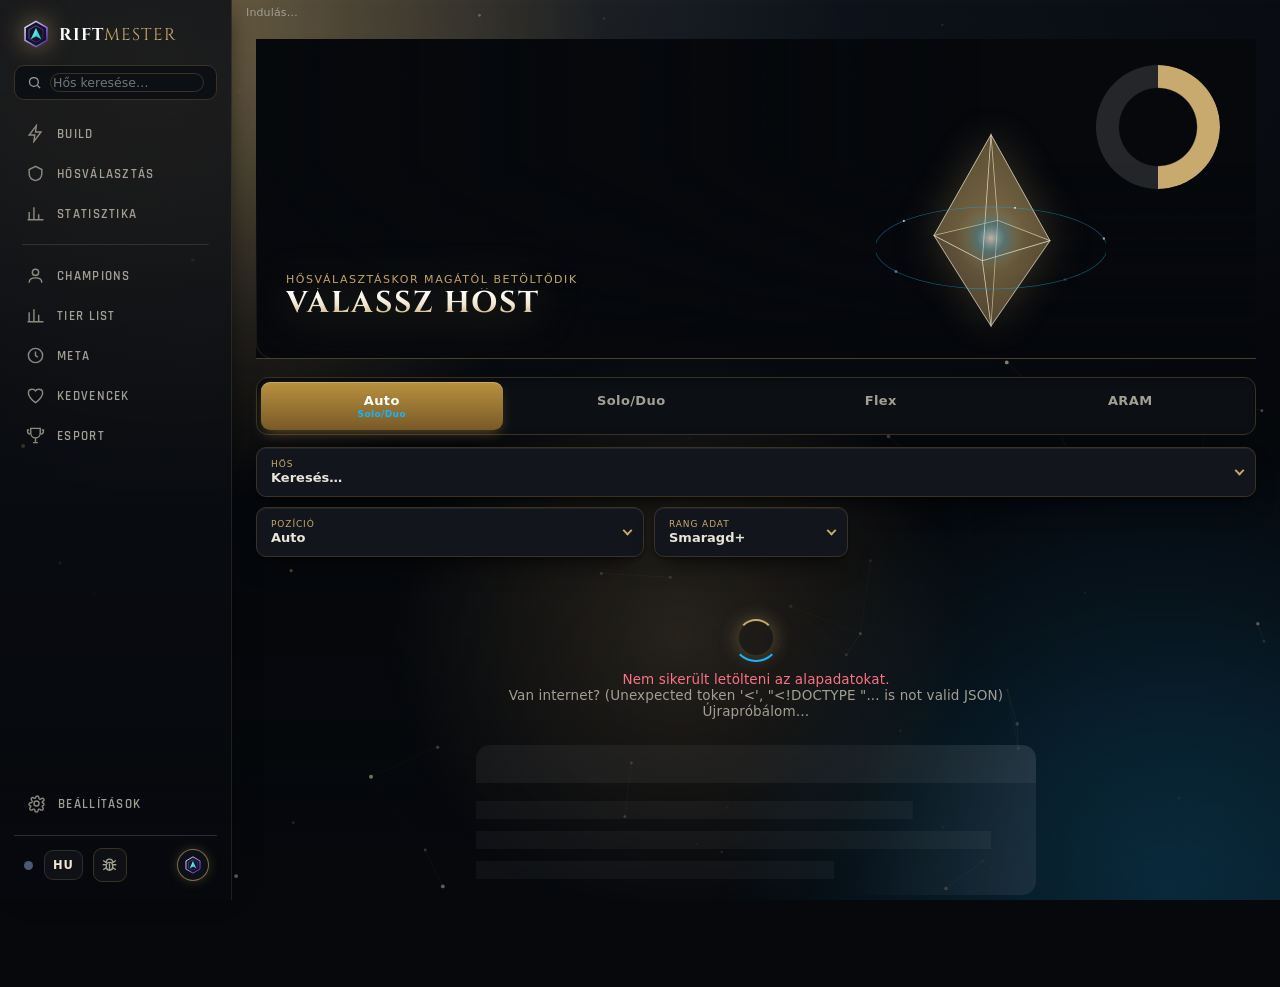
==== commit f1911299: "Kiadás 3.31.0" ====
--- a/rel/web/index.html
+++ b/rel/web/index.html
@@ -6,8 +6,9 @@
 <meta name="viewport" content="width=device-width, initial-scale=1">
 <link rel="icon" href="logo.svg">
 <link rel="preconnect" href="https://fonts.bunny.net">
-<link href="https://fonts.bunny.net/css?family=chakra-petch:400,500,600,700|russo-one:400&display=swap" rel="stylesheet">
+<link href="https://fonts.bunny.net/css?family=chakra-petch:400,500,600,700|rajdhani:500,600,700|cinzel:500,600,700,800&display=swap" rel="stylesheet">
 <link rel="stylesheet" href="style.css">
+<link rel="stylesheet" href="fx.css">
 </head>
 <body>
 <div id="bg"><div id="bgImg"></div></div>
@@ -41,7 +42,7 @@
   <div class="side-foot">
     <div class="status" id="status" title=""><span class="dot"></span></div>
     <button class="lang-btn" id="langBtn">HU</button>
-    <button class="bug-btn" id="bugBtn" title="Hibát találtál? Jelezd!" aria-label="Hibajelentés">
+    <button class="bug-btn" id="bugBtn" data-i18n-title="Hibát találtál? Jelezd!" title="Hibát találtál? Jelezd!" aria-label="Hibajelentés">
       <svg viewBox="0 0 24 24" fill="none" stroke="currentColor" stroke-width="1.7" stroke-linecap="round">
         <path d="M8 8a4 4 0 0 1 8 0"/><rect x="8" y="8" width="8" height="10" rx="4"/>
         <path d="M12 10v8M4 11h4M16 11h4M4.5 6l3 2M19.5 6l-3 2M4.5 17l3-2M19.5 17l-3-2"/></svg>
@@ -153,7 +154,7 @@
 <!-- ============ BEÁLLÍTÁSOK ============ -->
 <div class="drawer" id="settings" hidden>
   <div class="drawer-in glass">
-    <div class="drawer-h"><h2 data-i18n>Beállítások</h2><button class="icon-btn" id="closeSettings" data-i18n-title="Bezárás" title="Bezárás">✕</button></div>
+    <div class="drawer-h"><h2 data-i18n>Beállítások</h2><button class="icon-btn" id="closeSettings" data-i18n-title="Bezárás" title="Bezárás" aria-label="Bezárás"><svg class="i" viewBox="0 0 24 24" aria-hidden="true"><path d="M6 6l12 12M18 6 6 18"/></svg></button></div>
     <div id="settingsBody"></div>
   </div>
 </div>
@@ -162,5 +163,6 @@
 <div id="toast"></div>
 <script src="i18n.js"></script>
 <script src="app.js"></script>
+<script src="fx.js"></script>
 </body>
 </html>
--- a/rel/web/style.css
+++ b/rel/web/style.css
@@ -1,14 +1,14 @@
 /* ================================================================ RiftMester */
 :root {
-  --bg: #090716;
-  --glass: rgba(20,20,46,.62);
-  --glass2: rgba(27,29,61,.7);
-  --stroke: rgba(196,181,253,.12);
-  --stroke2: rgba(167,139,250,.35);
-  --gold: #a78bfa;
-  --gold2: #f3e6c4;
-  --accent: #a78bfa;
-  --accent2: #0ac8b9;
+  --bg: #06080c;
+  --glass: rgba(18,22,30,.62);
+  --glass2: rgba(22,26,35,.7);
+  --stroke: rgba(240,230,210,.12);
+  --stroke2: rgba(200,170,110,.35);
+  --gold: #c8aa6e;
+  --gold2: #f0e6d2;
+  --accent: #c8aa6e;
+  --accent2: #19b4ff;
   --text: #e6ecf5;
   --muted: #8a99b2;
   --dim: #56647c;
@@ -19,11 +19,11 @@
   --champ2: #0ac8b9;
   --champ-rgb: 61, 181, 230;
   --bad: #fb7185;
-  --ap: #a78bfa;
+  --ap: #c8aa6e;
   --ad: #fb923c;
   --r: 14px;
   --font: "Chakra Petch", "Segoe UI Variable Text", "Segoe UI", system-ui, sans-serif;
-  --font-d: "Segoe UI Variable Display", "Segoe UI", system-ui, sans-serif;
+  --font-d: "Rajdhani", "Segoe UI Variable Display", "Segoe UI", system-ui, sans-serif;
 }
 * { box-sizing: border-box; }
 html, body { margin: 0; background: var(--bg); color: var(--text); font-family: var(--font); font-size: 13px; }
@@ -36,9 +36,9 @@
 .num { font-variant-numeric: tabular-nums; }
 
 /* ---------- élő háttér */
-#bg { position: fixed; inset: 0; z-index: -1; overflow: hidden; background: radial-gradient(120% 80% at 50% 0%, #121839 0%, var(--bg) 60%); }
+#bg { position: fixed; inset: 0; z-index: -1; overflow: hidden; background: radial-gradient(120% 80% at 50% 0%, #10161f 0%, var(--bg) 60%); }
 #bgImg { position: absolute; inset: -40px; background-size: cover; background-position: 50% 20%; filter: blur(28px) saturate(1.3); opacity: .38; transition: background-image .6s, opacity .6s; }
-#bg::after { content: ""; position: absolute; inset: 0; background: linear-gradient(180deg, rgba(9,7,22,.25), rgba(9,7,22,.92) 55%, var(--bg)); }
+#bg::after { content: ""; position: absolute; inset: 0; background: linear-gradient(180deg, rgba(7,9,13,.25), rgba(7,9,13,.92) 55%, var(--bg)); }
 .glow { position: absolute; width: 320px; height: 320px; border-radius: 50%; filter: blur(80px); opacity: .22; animation: drift 18s ease-in-out infinite alternate; }
 .glow.g1 { background: var(--accent); top: -120px; left: -80px; }
 .glow.g2 { background: var(--accent2); bottom: -140px; right: -100px; animation-delay: -9s; opacity: .14; }
@@ -46,11 +46,11 @@
 
 .glass { background: var(--glass); border: 1px solid var(--stroke); border-radius: var(--r);
   backdrop-filter: blur(14px) saturate(1.2); -webkit-backdrop-filter: blur(14px) saturate(1.2);
-  box-shadow: 0 10px 30px rgba(3,0,6,.35), inset 0 1px 0 rgba(255,255,255,.04); }
+  box-shadow: 0 10px 30px rgba(3,4,7,.35), inset 0 1px 0 rgba(255,255,255,.04); }
 
 /* ---------- felső sáv */
 .topbar { position: sticky; top: 0; z-index: 40; display: flex; align-items: center; gap: 10px; padding: 9px 12px;
-  background: rgba(10,9,25,.72); backdrop-filter: blur(16px); -webkit-backdrop-filter: blur(16px); border-bottom: 1px solid var(--stroke); }
+  background: rgba(9,11,16,.72); backdrop-filter: blur(16px); -webkit-backdrop-filter: blur(16px); border-bottom: 1px solid var(--stroke); }
 .brand { display: flex; align-items: center; gap: 7px; font-family: var(--font-d); font-size: 15.5px; letter-spacing: .3px; color: var(--gold2); }
 .brand img { width: 24px; height: 24px; filter: drop-shadow(0 0 6px #c8aa6e55); }
 .brand b { color: var(--gold); font-weight: 800; }
@@ -81,18 +81,18 @@
 .hero { position: relative; height: 150px; overflow: hidden; padding: 0; }
 .hero-img { position: absolute; inset: 0; background-size: cover; background-position: 50% 16%; transform: scale(1.04); transition: background-image .5s; }
 .hero-img::after { content: ""; position: absolute; inset: 0;
-  background: linear-gradient(90deg, rgba(10,9,25,.94) 0%, rgba(10,9,25,.6) 52%, rgba(10,9,25,.15) 100%), linear-gradient(0deg, rgba(10,9,25,.95), transparent 55%); }
+  background: linear-gradient(90deg, rgba(9,11,16,.94) 0%, rgba(9,11,16,.6) 52%, rgba(9,11,16,.15) 100%), linear-gradient(0deg, rgba(9,11,16,.95), transparent 55%); }
 .hero::before { content: ""; position: absolute; inset: 0; border-radius: var(--r); padding: 1px; z-index: 2; pointer-events: none;
   background: linear-gradient(120deg, var(--accent), transparent 35%, transparent 70%, var(--accent2));
-  -webkit-mask: linear-gradient(#030006 0 0) content-box, linear-gradient(#030006 0 0); -webkit-mask-composite: xor; mask-composite: exclude; opacity: .7; }
+  -webkit-mask: linear-gradient(#030407 0 0) content-box, linear-gradient(#030407 0 0); -webkit-mask-composite: xor; mask-composite: exclude; opacity: .7; }
 .hero-in { position: relative; z-index: 1; height: 100%; display: flex; align-items: flex-end; gap: 12px; padding: 14px; }
 .champ-frame { width: 72px; height: 72px; padding: 3px; flex: none; background: linear-gradient(140deg, var(--gold2), var(--accent) 45%, #3a2a10);
-  clip-path: polygon(50% 0,100% 25%,100% 75%,50% 100%,0 75%,0 25%); filter: drop-shadow(0 0 10px rgba(3,0,6,.6)); }
-.champ-frame img { width: 100%; height: 100%; object-fit: cover; clip-path: polygon(50% 0,100% 25%,100% 75%,50% 100%,0 75%,0 25%); background: #101128; }
-.champ-name { font-family: var(--font-d); font-size: 25px; font-weight: 750; color: #fff; letter-spacing: .2px; text-shadow: 0 2px 12px #030006; line-height: 1.05; }
+  clip-path: polygon(50% 0,100% 25%,100% 75%,50% 100%,0 75%,0 25%); filter: drop-shadow(0 0 10px rgba(3,4,7,.6)); }
+.champ-frame img { width: 100%; height: 100%; object-fit: cover; clip-path: polygon(50% 0,100% 25%,100% 75%,50% 100%,0 75%,0 25%); background: #0d1016; }
+.champ-name { font-family: var(--font-d); font-size: 25px; font-weight: 750; color: #fff; letter-spacing: .2px; text-shadow: 0 2px 12px #030407; line-height: 1.05; }
 .champ-title { color: var(--gold); font-size: 12px; margin-top: 2px; }
 .badges { display: flex; gap: 5px; flex-wrap: wrap; margin-top: 8px; }
-.badge { font-size: 10.5px; padding: 3px 8px; border-radius: 20px; background: rgba(3,0,6,.5); border: 1px solid rgba(255,255,255,.12); white-space: nowrap; display: inline-flex; align-items: center; gap: 4px; }
+.badge { font-size: 10.5px; padding: 3px 8px; border-radius: 20px; background: rgba(3,4,7,.5); border: 1px solid rgba(255,255,255,.12); white-space: nowrap; display: inline-flex; align-items: center; gap: 4px; }
 .badge b { font-weight: 750; }
 .badge.warn { border-color: #f5c45188; color: var(--mid); }
 .badge.acc { border-color: var(--accent); color: var(--gold2); }
@@ -115,7 +115,7 @@
 .mode-tabs { display: flex; gap: 3px; margin: 8px 0; padding: 3px; border-radius: 12px; background: rgba(255,255,255,.035); border: 1px solid var(--stroke); }
 .mtab { flex: 1; text-align: center; padding: 7px 2px; border-radius: 9px; cursor: pointer; color: var(--muted); font-weight: 700; font-size: 11.5px; transition: .18s; position: relative; white-space: nowrap; }
 .mtab:hover { color: var(--text); background: rgba(255,255,255,.05); }
-.mtab.on { color: #fff; background: linear-gradient(180deg, color-mix(in srgb, var(--accent) 38%, #182043), #182043); box-shadow: inset 0 0 0 1px color-mix(in srgb, var(--accent) 60%, transparent), 0 4px 14px rgba(3,0,6,.35); }
+.mtab.on { color: #fff; background: linear-gradient(180deg, color-mix(in srgb, var(--accent) 38%, #121820), #121820); box-shadow: inset 0 0 0 1px color-mix(in srgb, var(--accent) 60%, transparent), 0 4px 14px rgba(3,4,7,.35); }
 .mtab small { display: block; font-size: 9px; font-weight: 650; color: var(--accent2); margin-top: 1px; }
 .mtab .live { position: absolute; top: 4px; right: 5px; width: 6px; height: 6px; border-radius: 50%; background: var(--accent2); box-shadow: 0 0 6px var(--accent2); }
 
@@ -131,18 +131,18 @@
 .dd-value img { width: 18px; height: 18px; border-radius: 5px; }
 .chev { position: absolute; right: 12px; top: 50%; width: 7px; height: 7px; border-right: 2px solid var(--gold); border-bottom: 2px solid var(--gold); transform: translateY(-70%) rotate(45deg); transition: transform .2s; }
 .dd.open .chev { transform: translateY(-30%) rotate(-135deg); }
-.dd-menu { display: none; position: absolute; top: calc(100% + 5px); left: 0; right: 0; z-index: 50; background: rgba(15,15,36,.97); border: 1px solid var(--stroke2);
-  border-radius: 12px; box-shadow: 0 18px 40px rgba(3,0,6,.7); padding: 5px; }
+.dd-menu { display: none; position: absolute; top: calc(100% + 5px); left: 0; right: 0; z-index: 50; background: rgba(14,17,23,.97); border: 1px solid var(--stroke2);
+  border-radius: 12px; box-shadow: 0 18px 40px rgba(3,4,7,.7); padding: 5px; }
 #ddRank .dd-menu { left: auto; min-width: 200px; }
 #ddRole .dd-menu { min-width: 250px; }
 .dd.open .dd-menu { display: block; animation: drop .15s ease-out; }
 @keyframes drop { from { opacity: 0; transform: translateY(-4px); } }
-.dd-menu input { width: 100%; margin-bottom: 5px; padding: 8px 10px; border-radius: 9px; border: 1px solid var(--stroke); background: rgba(3,0,6,.35); color: var(--text); font: inherit; outline: none; }
+.dd-menu input { width: 100%; margin-bottom: 5px; padding: 8px 10px; border-radius: 9px; border: 1px solid var(--stroke); background: rgba(3,4,7,.35); color: var(--text); font: inherit; outline: none; }
 .dd-menu input:focus { border-color: var(--accent2); }
 .dd-list { max-height: 300px; overflow-y: auto; }
 .dd-item { display: flex; align-items: center; gap: 8px; padding: 6px 8px; border-radius: 8px; cursor: pointer; }
 .dd-item:hover, .dd-item.kb { background: rgba(255,255,255,.07); }
-.dd-item.sel { background: rgba(167,139,250,.12); box-shadow: inset 0 0 0 1px var(--stroke2); }
+.dd-item.sel { background: rgba(200,170,110,.12); box-shadow: inset 0 0 0 1px var(--stroke2); }
 .dd-item img { width: 24px; height: 24px; border-radius: 6px; }
 .dd-item .sub { margin-left: auto; font-size: 11px; color: var(--muted); white-space: nowrap; }
 .role-ico { width: 17px; height: 17px; flex: none; color: var(--gold); }
@@ -166,10 +166,10 @@
 .sub-h .r { color: var(--text); letter-spacing: 0; text-transform: none; font-size: 11px; order: 2; }
 
 /* ---------- ikonok */
-.ic { position: relative; width: 40px; height: 40px; border-radius: 9px; border: 1px solid rgba(167,139,250,.4); overflow: hidden; background: #030006; cursor: help; flex: none; }
+.ic { position: relative; width: 40px; height: 40px; border-radius: 9px; border: 1px solid rgba(200,170,110,.4); overflow: hidden; background: #030407; cursor: help; flex: none; }
 .ic img { width: 100%; height: 100%; }
-.ic .n { position: absolute; right: 2px; bottom: 0; font-size: 10px; font-weight: 800; text-shadow: 0 0 3px #030006, 0 0 3px #030006; }
-.ic.owned::after { content: "✓"; position: absolute; inset: 0; display: grid; place-items: center; font-size: 20px; font-weight: 900; color: var(--good); background: rgba(3,0,6,.55); }
+.ic .n { position: absolute; right: 2px; bottom: 0; font-size: 10px; font-weight: 800; text-shadow: 0 0 3px #030407, 0 0 3px #030407; }
+.ic.owned::after { content: "✓"; position: absolute; inset: 0; display: grid; place-items: center; font-size: 20px; font-weight: 900; color: var(--good); background: rgba(3,4,7,.55); }
 .ic.fit::before { content: ""; position: absolute; top: 3px; right: 3px; width: 7px; height: 7px; border-radius: 50%; background: var(--accent2); box-shadow: 0 0 6px var(--accent2); z-index: 2; }
 .icons { display: flex; align-items: center; gap: 6px; flex-wrap: wrap; }
 
@@ -181,8 +181,8 @@
 .slot { position: relative; z-index: 1; display: flex; flex-direction: column; align-items: center; text-align: center; padding: 6px 2px 7px; border-radius: 11px; transition: .2s; }
 .slot .no { font-size: 9.5px; font-weight: 800; color: var(--dim); margin-bottom: 4px; letter-spacing: .5px; }
 .slot.core .no { color: var(--gold); }
-.slot .ic.main { width: 46px; height: 46px; border-radius: 11px; border: 1.5px solid var(--gold); box-shadow: 0 4px 14px rgba(3,0,6,.5); }
-.slot.opt .ic.main { border-color: rgba(167,139,250,.55); }
+.slot .ic.main { width: 46px; height: 46px; border-radius: 11px; border: 1.5px solid var(--gold); box-shadow: 0 4px 14px rgba(3,4,7,.5); }
+.slot.opt .ic.main { border-color: rgba(200,170,110,.55); }
 .slot .nm { font-size: 9.8px; line-height: 1.2; color: var(--text); margin-top: 5px; height: 2.4em; overflow: hidden; display: -webkit-box; -webkit-line-clamp: 2; -webkit-box-orient: vertical; padding: 0 1px; }
 .slot .w { font-size: 10px; margin-top: 2px; }
 .slot .alts { display: flex; gap: 3px; margin-top: 5px; }
@@ -199,7 +199,7 @@
 
 /* ---------- rúnák */
 .rune-wrap { display: grid; grid-template-columns: 1.25fr 1fr; gap: 9px; }
-.tree { background: rgba(3,0,6,.25); border: 1px solid var(--stroke); border-radius: 12px; padding: 9px 6px; }
+.tree { background: rgba(3,4,7,.25); border: 1px solid var(--stroke); border-radius: 12px; padding: 9px 6px; }
 .tree-h { display: flex; align-items: center; gap: 6px; justify-content: center; margin-bottom: 6px; font-weight: 750; font-size: 12px; }
 .tree-h img { width: 20px; height: 20px; }
 .rrow { display: flex; justify-content: center; gap: 6px; padding: 4px 0; }
@@ -218,7 +218,7 @@
 
 .btn { display: inline-flex; align-items: center; justify-content: center; gap: 7px; cursor: pointer; border: 1px solid var(--stroke2); color: var(--gold2);
   background: linear-gradient(180deg, rgba(255,255,255,.09), rgba(255,255,255,.02)); padding: 8px 13px; border-radius: 10px; font-weight: 650; font-size: 12.5px; transition: .15s; }
-.btn:hover { border-color: var(--gold); box-shadow: 0 0 14px rgba(167,139,250,.25); }
+.btn:hover { border-color: var(--gold); box-shadow: 0 0 14px rgba(200,170,110,.25); }
 .btn.full { width: 100%; margin-top: 10px; }
 .btn:disabled { opacity: .5; cursor: default; }
 .btn.small { padding: 5px 10px; font-size: 11.5px; }
@@ -230,17 +230,17 @@
 .max-row { display: flex; align-items: center; gap: 7px; margin-bottom: 9px; }
 .skill { position: relative; }
 .skill .ic { width: 40px; height: 40px; border-color: var(--gold); }
-.skill .key { position: absolute; left: -4px; bottom: -4px; background: #10132c; border: 1px solid var(--gold); color: var(--gold2); font-size: 10px; font-weight: 850; width: 17px; height: 17px; display: grid; place-items: center; border-radius: 5px; }
+.skill .key { position: absolute; left: -4px; bottom: -4px; background: #0d1016; border: 1px solid var(--gold); color: var(--gold2); font-size: 10px; font-weight: 850; width: 17px; height: 17px; display: grid; place-items: center; border-radius: 5px; }
 .arrow { width: 10px; height: 10px; border-top: 2px solid var(--dim); border-right: 2px solid var(--dim); transform: rotate(45deg); flex: none; }
 .grid { display: grid; grid-template-columns: 24px repeat(18, 1fr); gap: 2px; }
 .grid .lbl { display: grid; place-items: center; font-weight: 850; color: var(--gold); font-size: 11px; }
 .grid .hdr { font-size: 8.5px; color: var(--dim); text-align: center; }
 .grid .hdr.now { color: #fff; font-weight: 850; }
 .grid .c { height: 18px; border-radius: 4px; background: rgba(255,255,255,.035); display: grid; place-items: center; font-size: 9.5px; color: transparent; }
-.grid .c.on { color: #080f22; font-weight: 850; }
-.grid .c.on.Q { background: #2dd4bf; } .grid .c.on.W { background: #60a5fa; } .grid .c.on.E { background: #c084fc; } .grid .c.on.R { background: var(--gold); }
+.grid .c.on { color: #0a0f18; font-weight: 850; }
+.grid .c.on.Q { background: #2dd4bf; } .grid .c.on.W { background: #60a5fa; } .grid .c.on.E { background: #e0c07a; } .grid .c.on.R { background: var(--gold); }
 .grid .c.now { outline: 2px solid #fff; outline-offset: -1px; }
-.lvl-hint { margin: 2px 0 9px; font-size: 12px; background: rgba(3,0,6,.25); border-left: 3px solid var(--accent); padding: 7px 10px; border-radius: 8px; }
+.lvl-hint { margin: 2px 0 9px; font-size: 12px; background: rgba(3,4,7,.25); border-left: 3px solid var(--accent); padding: 7px 10px; border-radius: 8px; }
 .lvl-hint b { color: var(--gold2); }
 
 /* ---------- ellenfél */
@@ -249,9 +249,9 @@
 .dmg { margin: 10px 0 4px; }
 .dmg-bar { display: flex; height: 8px; border-radius: 5px; overflow: hidden; background: rgba(255,255,255,.06); }
 .dmg-bar .ad { background: linear-gradient(90deg, #f97316, #fdba74); }
-.dmg-bar .ap { background: linear-gradient(90deg, #8b5cf6, #c4b5fd); }
+.dmg-bar .ap { background: linear-gradient(90deg, #b8913f, #f0e6d2); }
 .dmg-leg { display: flex; justify-content: space-between; font-size: 11px; color: var(--muted); margin-top: 4px; }
-.tip { background: rgba(3,0,6,.25); border-left: 3px solid var(--accent2); padding: 8px 10px; border-radius: 8px; margin-top: 7px; font-size: 12px; line-height: 1.4; }
+.tip { background: rgba(3,4,7,.25); border-left: 3px solid var(--accent2); padding: 8px 10px; border-radius: 8px; margin-top: 7px; font-size: 12px; line-height: 1.4; }
 .tip .icons { margin-top: 6px; }
 .tip .icons .ic { width: 30px; height: 30px; }
 .tips-list { margin: 0; padding-left: 16px; color: var(--muted); line-height: 1.5; font-size: 12px; }
@@ -264,7 +264,7 @@
 .note .btn { margin-left: auto; flex: none; }
 .errbox { padding: 13px; margin: 6px 0 12px; border-color: rgba(251,113,133,.35); }
 .errbox h3 { margin: 0 0 6px; color: var(--bad); font-size: 14px; }
-.errbox pre { white-space: pre-wrap; word-break: break-word; font-size: 10.5px; color: #d6b4bb; max-height: 160px; overflow: auto; background: rgba(3,0,6,.35); padding: 8px; border-radius: 8px; }
+.errbox pre { white-space: pre-wrap; word-break: break-word; font-size: 10.5px; color: #d6b4bb; max-height: 160px; overflow: auto; background: rgba(3,4,7,.35); padding: 8px; border-radius: 8px; }
 .errbox .row { display: flex; gap: 8px; margin-top: 8px; }
 .placeholder { text-align: center; padding: 46px 20px; color: var(--muted); }
 .spinner { width: 38px; height: 38px; margin: 0 auto 14px; border: 3px solid rgba(255,255,255,.08); border-top-color: var(--accent); border-radius: 50%; animation: spin 1s linear infinite; }
@@ -281,7 +281,7 @@
 .prof .btn { margin-left: auto; }
 .ranked { display: grid; grid-template-columns: 1fr 1fr; gap: 8px; margin-bottom: 10px; }
 .rk { padding: 11px; display: flex; gap: 9px; align-items: center; min-height: 74px; }
-.rk img { width: 46px; height: 46px; object-fit: contain; filter: drop-shadow(0 0 8px rgba(3,0,6,.6)); }
+.rk img { width: 46px; height: 46px; object-fit: contain; filter: drop-shadow(0 0 8px rgba(3,4,7,.6)); }
 .rk .q { font-size: 9.5px; letter-spacing: 1.2px; text-transform: uppercase; color: var(--gold); }
 .rk .t { font-weight: 750; font-size: 14px; margin: 1px 0; }
 .rk .s { font-size: 11px; color: var(--muted); }
@@ -315,11 +315,11 @@
 .empty { text-align: center; color: var(--muted); padding: 22px 10px; font-size: 12px; line-height: 1.5; }
 
 /* ================================================================ Beállítások */
-.drawer { position: fixed; inset: 0; z-index: 90; background: rgba(5,5,17,.55); backdrop-filter: blur(3px); display: flex; justify-content: flex-end; }
+.drawer { position: fixed; inset: 0; z-index: 90; background: rgba(6,8,12,.55); backdrop-filter: blur(3px); display: flex; justify-content: flex-end; }
 .drawer[hidden] { display: none; }
-.drawer-in { width: min(440px, 100%); height: 100%; overflow-y: auto; border-radius: 0; border-width: 0 0 0 1px; padding: 0 14px 20px; animation: slide .22s ease-out; background: rgba(14,13,32,.96); }
+.drawer-in { width: min(440px, 100%); height: 100%; overflow-y: auto; border-radius: 0; border-width: 0 0 0 1px; padding: 0 14px 20px; animation: slide .22s ease-out; background: rgba(13,15,21,.96); }
 @keyframes slide { from { transform: translateX(30px); opacity: 0; } }
-.drawer-h { position: sticky; top: 0; display: flex; align-items: center; padding: 14px 0 10px; background: rgba(14,13,32,.96); z-index: 2; }
+.drawer-h { position: sticky; top: 0; display: flex; align-items: center; padding: 14px 0 10px; background: rgba(13,15,21,.96); z-index: 2; }
 .drawer-h h2 { margin: 0; font-family: var(--font-d); font-size: 18px; color: var(--gold2); }
 .drawer-h .icon-btn { margin-left: auto; }
 .set-sec { margin-top: 14px; }
@@ -341,30 +341,30 @@
 .choice label.on { border-color: color-mix(in srgb, var(--accent2) 70%, transparent); background: rgba(10,200,185,.07); }
 .choice b { display: block; font-size: 12.5px; }
 .choice span { font-size: 11px; color: var(--muted); display: block; margin-top: 2px; line-height: 1.35; }
-.set-input { width: 100%; padding: 8px 10px; border-radius: 9px; border: 1px solid var(--stroke); background: rgba(3,0,6,.35); color: var(--text); font: inherit; outline: none; }
+.set-input { width: 100%; padding: 8px 10px; border-radius: 9px; border: 1px solid var(--stroke); background: rgba(3,4,7,.35); color: var(--text); font: inherit; outline: none; }
 .set-input:focus { border-color: var(--accent2); }
 select.set-input { cursor: pointer; }
 .set-foot { font-size: 11px; color: var(--muted); margin-top: 16px; text-align: center; line-height: 1.5; }
 
 /* ---------- tooltip, toast */
-#tooltip { position: fixed; z-index: 120; pointer-events: none; max-width: 300px; background: rgba(10,9,25,.97); border: 1px solid var(--stroke2);
-  border-radius: 10px; padding: 9px 11px; box-shadow: 0 14px 34px #030006; display: none; font-size: 12px; line-height: 1.45; white-space: pre-line; }
+#tooltip { position: fixed; z-index: 120; pointer-events: none; max-width: 300px; background: rgba(9,11,16,.97); border: 1px solid var(--stroke2);
+  border-radius: 10px; padding: 9px 11px; box-shadow: 0 14px 34px #030407; display: none; font-size: 12px; line-height: 1.45; white-space: pre-line; }
 #tooltip .tt-h { color: var(--gold2); font-weight: 750; font-size: 13px; margin-bottom: 4px; display: flex; justify-content: space-between; gap: 10px; }
 #tooltip .tt-g { color: var(--mid); font-weight: 650; }
 #tooltip .tt-d { color: #b9c4d6; }
 #toast { position: fixed; left: 50%; bottom: 18px; transform: translateX(-50%) translateY(30px); opacity: 0; transition: .25s; z-index: 130;
-  background: rgba(15,20,44,.97); border: 1px solid var(--accent2); color: var(--text); padding: 9px 14px; border-radius: 11px; box-shadow: 0 10px 28px #030006; max-width: 90%; text-align: center; }
+  background: rgba(12,17,26,.97); border: 1px solid var(--accent2); color: var(--text); padding: 9px 14px; border-radius: 11px; box-shadow: 0 10px 28px #030407; max-width: 90%; text-align: center; }
 #toast.show { transform: translateX(-50%); opacity: 1; }
 #toast.bad { border-color: var(--bad); }
 
 /* ---------- v3.1: tárgy nézetek, ellenfél szerinti build */
-.seg { display: flex; gap: 3px; padding: 3px; border-radius: 10px; background: rgba(3,0,6,.28); border: 1px solid var(--stroke); margin: 2px 0 6px; }
+.seg { display: flex; gap: 3px; padding: 3px; border-radius: 10px; background: rgba(3,4,7,.28); border: 1px solid var(--stroke); margin: 2px 0 6px; }
 .seg button { flex: 1; border: 0; background: none; color: var(--muted); font-weight: 700; font-size: 11.5px; padding: 6px 4px; border-radius: 7px; cursor: pointer; transition: .15s; }
 .seg button:hover { color: var(--text); }
-.seg button.on { color: #fff; background: linear-gradient(180deg, color-mix(in srgb, var(--accent2) 35%, #182043), #182043); box-shadow: inset 0 0 0 1px color-mix(in srgb, var(--accent2) 55%, transparent); }
-.seg .cnt { display: inline-grid; place-items: center; min-width: 16px; height: 16px; padding: 0 4px; border-radius: 8px; background: var(--accent2); color: #071122; font-size: 10px; font-weight: 850; margin-left: 3px; }
+.seg button.on { color: #fff; background: linear-gradient(180deg, color-mix(in srgb, var(--accent2) 35%, #121820), #121820); box-shadow: inset 0 0 0 1px color-mix(in srgb, var(--accent2) 55%, transparent); }
+.seg .cnt { display: inline-grid; place-items: center; min-width: 16px; height: 16px; padding: 0 4px; border-radius: 8px; background: var(--accent2); color: #0a0f18; font-size: 10px; font-weight: 850; margin-left: 3px; }
 .slot.changed .ic.main { border-color: var(--accent2); box-shadow: 0 0 0 1px var(--accent2), 0 4px 14px rgba(10,200,185,.25); }
-.slot.changed::after { content: "ÚJ"; position: absolute; top: 15px; right: 4px; font-size: 8.5px; font-weight: 900; color: #071122; background: var(--accent2); padding: 1px 4px; border-radius: 5px; z-index: 3; }
+.slot.changed::after { content: "ÚJ"; position: absolute; top: 15px; right: 4px; font-size: 8.5px; font-weight: 900; color: #0a0f18; background: var(--accent2); padding: 1px 4px; border-radius: 5px; z-index: 3; }
 .slot .tipp { font-size: 9.5px; color: var(--accent2); font-weight: 650; }
 .enemy-mini { display: flex; align-items: center; gap: 4px; margin-bottom: 6px; }
 .enemy-mini img { width: 22px; height: 22px; border-radius: 50%; border: 1px solid rgba(251,113,133,.6); }
@@ -380,7 +380,7 @@
 /* ---------- v3.2: nyelv */
 .lang-btn { height: 30px; min-width: 38px; padding: 0 8px; border-radius: 9px; border: 1px solid var(--stroke); background: rgba(255,255,255,.04);
   color: var(--gold2); font-weight: 800; font-size: 11.5px; letter-spacing: .8px; cursor: pointer; transition: .2s; }
-.lang-btn:hover { border-color: var(--stroke2); box-shadow: 0 0 12px rgba(167,139,250,.25); }
+.lang-btn:hover { border-color: var(--stroke2); box-shadow: 0 0 12px rgba(200,170,110,.25); }
 .choice.two { grid-template-columns: 1fr 1fr; }
 .choice.two label { align-items: center; }
 .set-hint { font-size: 11px; color: var(--muted); margin-top: 6px; }
@@ -417,7 +417,7 @@
 .cs-team.theirs .cs-row { flex-direction: row-reverse; text-align: right; }
 .cs-pos { width: 15px; flex: none; color: var(--gold); display: grid; place-items: center; }
 .cs-pos .role-ico { width: 14px; height: 14px; }
-.cs-ic { width: 36px; height: 36px; border-radius: 9px; overflow: hidden; flex: none; background: rgba(3,0,6,.4); display: grid; place-items: center; border: 1px solid rgba(255,255,255,.1); }
+.cs-ic { width: 36px; height: 36px; border-radius: 9px; overflow: hidden; flex: none; background: rgba(3,4,7,.4); display: grid; place-items: center; border: 1px solid rgba(255,255,255,.1); }
 .cs-ic img { width: 100%; height: 100%; }
 .cs-m.hover .cs-ic { opacity: .55; border-style: dashed; border-color: var(--gold); }
 .cs-m.locked .cs-ic { border-color: var(--gold); }
@@ -428,7 +428,7 @@
 .cs-counters { display: flex; align-items: center; gap: 3px; margin-top: 5px; font-size: 9.5px; color: var(--muted); }
 .cs-team.theirs .cs-counters { justify-content: flex-end; }
 .cs-counters.dim { color: var(--dim); }
-.cs-ctr { display: flex; align-items: center; gap: 2px; background: rgba(3,0,6,.3); border: 1px solid rgba(255,255,255,.1); border-radius: 6px; padding: 1px 3px 1px 1px; cursor: pointer; color: inherit; font: inherit; }
+.cs-ctr { display: flex; align-items: center; gap: 2px; background: rgba(3,4,7,.3); border: 1px solid rgba(255,255,255,.1); border-radius: 6px; padding: 1px 3px 1px 1px; cursor: pointer; color: inherit; font: inherit; }
 .cs-ctr:hover { border-color: var(--accent2); }
 .cs-ctr.off { opacity: .45; cursor: default; }
 .cs-ctr img { width: 18px; height: 18px; border-radius: 4px; }
@@ -445,7 +445,7 @@
 .cs-sel b { display: block; font-size: 14px; } .cs-sel span { color: var(--muted); font-size: 11px; }
 #csLock.go:not(:disabled) { border-color: var(--accent2); color: #fff; background: linear-gradient(180deg, rgba(10,200,185,.45), rgba(10,200,185,.15)); box-shadow: 0 0 18px rgba(10,200,185,.35); }
 .cs-tools { display: flex; gap: 7px; margin: 10px 0 8px; align-items: center; }
-.cs-tools input { flex: 1; min-width: 0; padding: 7px 10px; border-radius: 9px; border: 1px solid var(--stroke); background: rgba(3,0,6,.35); color: var(--text); font: inherit; outline: none; }
+.cs-tools input { flex: 1; min-width: 0; padding: 7px 10px; border-radius: 9px; border: 1px solid var(--stroke); background: rgba(3,4,7,.35); color: var(--text); font: inherit; outline: none; }
 .cs-tools input:focus { border-color: var(--accent2); }
 .cs-tools .seg { margin: 0; flex: none; }
 .cs-tools .seg button { padding: 5px 8px; font-size: 11px; }
@@ -463,7 +463,7 @@
 
 /* ================================================================ v3.4 – hős-központú dizájn
    A színek a hős splash képéből jönnek: --champ (fő), --champ2 (második), --champ-rgb. */
-:root { --champ: #a78bfa; --champ2: #0ac8b9; --champ-rgb: 200,170,110; --font-t: "Cinzel", "Trajan Pro", Georgia, serif; }
+:root { --champ: #c8aa6e; --champ2: #19b4ff; --champ-rgb: 200,170,110; --font-t: "Cinzel", "Trajan Pro", Georgia, serif; }
 #bgImg { opacity: .5; filter: blur(34px) saturate(1.4); }
 .glow.g1 { background: var(--champ); opacity: .26; }
 .glow.g2 { background: var(--champ2); opacity: .16; }
@@ -483,26 +483,26 @@
 .nav-btn.on { box-shadow: inset 0 0 0 1px rgba(var(--champ-rgb), .6); }
 
 /* ---------- filmszerű hős fejléc */
-.hero { height: 268px; margin: 2px -12px 0; border-radius: 0; border: 0; box-shadow: none; overflow: hidden; background: #090716; }
+.hero { height: 268px; margin: 2px -12px 0; border-radius: 0; border: 0; box-shadow: none; overflow: hidden; background: #06080c; }
 .hero::before { display: none; }
 .hero-img { position: absolute; inset: 0; background-size: cover; background-position: 62% 18%; transform: scale(1.06); animation: heroIn 1.2s cubic-bezier(.2,.8,.2,1) both; }
 @keyframes heroIn { from { transform: scale(1.14); opacity: 0; } to { transform: scale(1.06); opacity: 1; } }
-.hero-img::after { background: linear-gradient(90deg, rgba(9,7,22,.85) 0%, rgba(9,7,22,.25) 55%, rgba(9,7,22,0) 100%),
-  linear-gradient(0deg, var(--bg) 2%, rgba(9,7,22,.55) 38%, rgba(9,7,22,0) 70%), linear-gradient(180deg, rgba(9,7,22,.6), transparent 30%); }
+.hero-img::after { background: linear-gradient(90deg, rgba(7,9,13,.85) 0%, rgba(7,9,13,.25) 55%, rgba(7,9,13,0) 100%),
+  linear-gradient(0deg, var(--bg) 2%, rgba(7,9,13,.55) 38%, rgba(7,9,13,0) 70%), linear-gradient(180deg, rgba(7,9,13,.6), transparent 30%); }
 .hero-in { position: relative; z-index: 1; height: 100%; display: flex; flex-direction: column; align-items: stretch; gap: 0; padding: 12px 16px 14px; }
 .hero-top { display: flex; justify-content: space-between; align-items: flex-start; gap: 8px; }
 .hero-wr { text-align: right; line-height: 1.05; }
-.hero-wr b { display: block; font: 800 26px var(--font-d); text-shadow: 0 2px 12px #030006; }
-.hero-wr span { font-size: 10.5px; color: #c9d3e2; text-shadow: 0 1px 4px #030006; }
+.hero-wr b { display: block; font: 800 26px var(--font-d); text-shadow: 0 2px 12px #030407; }
+.hero-wr span { font-size: 10.5px; color: #c9d3e2; text-shadow: 0 1px 4px #030407; }
 .hero-name { margin-top: auto; }
-.champ-title { font-size: 12px; color: color-mix(in srgb, var(--champ) 65%, #fff); text-shadow: 0 1px 6px #030006; text-transform: none; }
+.champ-title { font-size: 12px; color: color-mix(in srgb, var(--champ) 65%, #fff); text-shadow: 0 1px 6px #030407; text-transform: none; }
 .champ-name { font: 900 40px/1 var(--font-t); letter-spacing: 1px; color: #fff; margin-top: 2px;
-  text-shadow: 0 2px 18px rgba(3,0,6,.9), 0 0 30px rgba(var(--champ-rgb), .35); }
+  text-shadow: 0 2px 18px rgba(3,4,7,.9), 0 0 30px rgba(var(--champ-rgb), .35); }
 .abil { display: flex; gap: 6px; margin-top: 11px; }
 .ab { position: relative; width: 40px; height: 40px; border-radius: 8px; overflow: visible; cursor: help; }
-.ab img { width: 100%; height: 100%; border-radius: 8px; border: 1.5px solid rgba(255,255,255,.25); box-shadow: 0 4px 12px rgba(3,0,6,.6); }
-.ab i { position: absolute; left: -3px; bottom: -4px; font: 800 9.5px/1 var(--font); font-style: normal; background: #0f0e22; color: #fff; border: 1px solid rgba(255,255,255,.25); border-radius: 4px; padding: 2px 4px; }
-.ab b { position: absolute; right: -4px; top: -6px; font-size: 9px; background: var(--champ); color: #0f0e22; border-radius: 8px; padding: 1px 4px; font-weight: 900; }
+.ab img { width: 100%; height: 100%; border-radius: 8px; border: 1.5px solid rgba(255,255,255,.25); box-shadow: 0 4px 12px rgba(3,4,7,.6); }
+.ab i { position: absolute; left: -3px; bottom: -4px; font: 800 9.5px/1 var(--font); font-style: normal; background: #0d1016; color: #fff; border: 1px solid rgba(255,255,255,.25); border-radius: 4px; padding: 2px 4px; }
+.ab b { position: absolute; right: -4px; top: -6px; font-size: 9px; background: var(--champ); color: #0d1016; border-radius: 8px; padding: 1px 4px; font-weight: 900; }
 .ab.first img { border-color: var(--champ); box-shadow: 0 0 0 1px var(--champ), 0 0 14px rgba(var(--champ-rgb), .6); }
 .ab.ult img { border-color: rgba(255,214,140,.7); }
 
@@ -510,7 +510,7 @@
 .favs { gap: 7px; margin: 8px 0 4px; padding-bottom: 6px; }
 .fav { position: relative; width: 66px; height: 104px; flex: none; border-radius: 8px; border: 1px solid rgba(255,255,255,.12); background-size: cover; background-position: 50% 15%;
   overflow: hidden; cursor: pointer; padding: 0; display: flex; flex-direction: column; justify-content: flex-end; text-align: left; transition: transform .15s, border-color .15s; }
-.fav::before { content: ""; position: absolute; inset: 0; background: linear-gradient(0deg, rgba(9,7,22,.95) 0%, rgba(9,7,22,.2) 55%, transparent); }
+.fav::before { content: ""; position: absolute; inset: 0; background: linear-gradient(0deg, rgba(7,9,13,.95) 0%, rgba(7,9,13,.2) 55%, transparent); }
 .fav:hover { transform: translateY(-2px); border-color: var(--champ); }
 .fav.sel { border-color: var(--champ); box-shadow: 0 0 0 1px var(--champ), 0 0 16px rgba(var(--champ-rgb), .45); }
 .fav-n, .fav-s { position: relative; z-index: 1; padding: 0 6px; color: #fff; }
@@ -518,29 +518,29 @@
 .fav-s { font-size: 9.5px; color: #c9d3e2; padding-bottom: 5px; }
 
 /* ---------- Felszerelés kártya: a lényeg nagyban */
-.loadout { padding: 14px 14px 12px; background: linear-gradient(135deg, rgba(var(--champ-rgb), .16), rgba(20,20,46,.7) 45%); }
+.loadout { padding: 14px 14px 12px; background: linear-gradient(135deg, rgba(var(--champ-rgb), .16), rgba(18,22,30,.7) 45%); }
 .lo-top { display: flex; align-items: center; gap: 12px; }
 .lo-key { display: flex; align-items: center; gap: 11px; flex: 1; min-width: 0; cursor: help; }
 .hexring { width: 70px; height: 70px; flex: none; display: grid; place-items: center; clip-path: polygon(50% 0,100% 25%,100% 75%,50% 100%,0 75%,0 25%);
   background: linear-gradient(150deg, #fff3d6, var(--tree) 40%, #1a1206); filter: drop-shadow(0 0 10px var(--tree)); }
-.hexring img { width: 62px; height: 62px; clip-path: inherit; background: radial-gradient(circle, #232141, #0b0a1b); padding: 4px; }
+.hexring img { width: 62px; height: 62px; clip-path: inherit; background: radial-gradient(circle, #1b1f29, #080a0f); padding: 4px; }
 .lo-kt span { display: block; font-size: 10.5px; color: var(--tree); font-weight: 700; }
 .lo-kt b { display: block; font: 700 16.5px/1.15 var(--font-t); color: #fff; margin-top: 2px; }
 .lo-spells { display: flex; gap: 7px; }
 .sp { text-align: center; width: 52px; cursor: help; }
-.sp img { width: 46px; height: 46px; border-radius: 9px; border: 1.5px solid rgba(255,255,255,.22); margin: 0 auto; box-shadow: 0 4px 12px rgba(3,0,6,.5); }
+.sp img { width: 46px; height: 46px; border-radius: 9px; border: 1.5px solid rgba(255,255,255,.22); margin: 0 auto; box-shadow: 0 4px 12px rgba(3,4,7,.5); }
 .sp span { display: block; font-size: 9.5px; color: var(--muted); margin-top: 3px; white-space: nowrap; overflow: hidden; text-overflow: ellipsis; }
-.lo-minor { display: flex; align-items: center; gap: 6px; margin: 12px 0 2px; padding: 8px 10px; border-radius: 10px; background: rgba(3,0,6,.28); }
+.lo-minor { display: flex; align-items: center; gap: 6px; margin: 12px 0 2px; padding: 8px 10px; border-radius: 10px; background: rgba(3,4,7,.28); }
 .lo-minor img { width: 30px; height: 30px; cursor: help; }
 .lo-tree { display: inline-grid; place-items: center; width: 30px; height: 30px; border-radius: 50%;
   background: radial-gradient(circle, rgba(var(--champ-rgb), .22), rgba(255,255,255,.05)); border: 1px solid rgba(255,255,255,.12); }
-.lo-minor img.tree { width: 20px; height: 20px; opacity: 1; filter: drop-shadow(0 0 2px rgba(3,0,6,.6)); }
+.lo-minor img.tree { width: 20px; height: 20px; opacity: 1; filter: drop-shadow(0 0 2px rgba(3,4,7,.6)); }
 .lo-minor .sep { width: 1px; height: 24px; background: rgba(255,255,255,.12); margin: 0 3px; }
 .lo-max { display: flex; align-items: center; gap: 7px; margin-top: 10px; flex-wrap: wrap; }
 .lo-max .lbl { font-size: 10px; color: var(--muted); margin-right: 2px; }
 .mx { position: relative; width: 46px; height: 46px; cursor: help; }
-.mx img { width: 100%; height: 100%; border-radius: 9px; border: 1.5px solid var(--champ); box-shadow: 0 4px 14px rgba(3,0,6,.5); }
-.mx i { position: absolute; left: -4px; bottom: -4px; font: 900 11px/1 var(--font); font-style: normal; background: var(--champ); color: #0f0e22; border-radius: 5px; padding: 3px 5px; }
+.mx img { width: 100%; height: 100%; border-radius: 9px; border: 1.5px solid var(--champ); box-shadow: 0 4px 14px rgba(3,4,7,.5); }
+.mx i { position: absolute; left: -4px; bottom: -4px; font: 900 11px/1 var(--font); font-style: normal; background: var(--champ); color: #0d1016; border-radius: 5px; padding: 3px 5px; }
 .mx.now img { box-shadow: 0 0 0 2px #fff, 0 0 18px rgba(var(--champ-rgb), .8); animation: glowPulse 1.4s infinite; }
 @keyframes glowPulse { 50% { box-shadow: 0 0 0 2px #fff, 0 0 6px rgba(var(--champ-rgb), .5); } }
 .chev2 { width: 8px; height: 8px; border-top: 2px solid var(--muted); border-right: 2px solid var(--muted); transform: rotate(45deg); }
@@ -553,43 +553,43 @@
 /* ---------- nagyobb build útvonal */
 .path { gap: 4px; }
 .path::before { top: 44px; height: 3px; background: linear-gradient(90deg, var(--champ), var(--champ2)); opacity: .5; box-shadow: 0 0 10px rgba(var(--champ-rgb), .5); }
-.slot .ic.main { width: 56px; height: 56px; border-radius: 12px; border-color: color-mix(in srgb, var(--champ) 70%, #a78bfa); }
-.slot.core .ic.main { box-shadow: 0 0 0 1px rgba(var(--champ-rgb), .5), 0 6px 18px rgba(3,0,6,.6); }
+.slot .ic.main { width: 56px; height: 56px; border-radius: 12px; border-color: color-mix(in srgb, var(--champ) 70%, #c8aa6e); }
+.slot.core .ic.main { box-shadow: 0 0 0 1px rgba(var(--champ-rgb), .5), 0 6px 18px rgba(3,4,7,.6); }
 .slot .nm { font-size: 10px; }
 .slot .alts .ic { width: 25px; height: 25px; }
 .start-row .icons .ic { width: 42px; height: 42px; }
 
 /* ---------- hősválasztás: sorok a hős képével */
-.cs-m { position: relative; overflow: hidden; min-height: 58px; padding: 8px 9px; border-radius: 8px; border: 1px solid rgba(255,255,255,.08); background: #0f1028; isolation: isolate; }
+.cs-m { position: relative; overflow: hidden; min-height: 58px; padding: 8px 9px; border-radius: 8px; border: 1px solid rgba(255,255,255,.08); background: #0d1016; isolation: isolate; }
 .cs-m::before { content: ""; position: absolute; inset: 0; z-index: -2; background-image: var(--bg); background-size: 230%; background-position: 58% 22%; transition: filter .3s, opacity .3s; }
-.cs-m.mine::after { content: ""; position: absolute; inset: 0; z-index: -1; background: linear-gradient(90deg, rgba(9,9,29,.92) 0%, rgba(9,9,29,.55) 60%, rgba(9,9,29,.25)); }
+.cs-m.mine::after { content: ""; position: absolute; inset: 0; z-index: -1; background: linear-gradient(90deg, rgba(10,12,18,.92) 0%, rgba(10,12,18,.55) 60%, rgba(10,12,18,.25)); }
 .cs-m.theirs::after { content: ""; position: absolute; inset: 0; z-index: -1; background: linear-gradient(270deg, rgba(20,5,10,.92) 0%, rgba(20,5,10,.55) 60%, rgba(20,5,10,.25)); }
 .cs-m.hover::before { filter: grayscale(.85) brightness(.7); }
 .cs-m.empty::before { display: none; }
 .cs-m.mine { border-left: 3px solid #4f9dff; }
 .cs-m.theirs { border-right: 3px solid #ff5a6e; }
-.cs-m.me { border-color: var(--champ); box-shadow: 0 0 0 1px rgba(var(--champ-rgb), .6), 0 0 18px rgba(var(--champ-rgb), .25); background: #0f1028; }
+.cs-m.me { border-color: var(--champ); box-shadow: 0 0 0 1px rgba(var(--champ-rgb), .6), 0 0 18px rgba(var(--champ-rgb), .25); background: #0d1016; }
 .cs-m.locked .cs-tx b { color: #fff; }
-.cs-tx b { font: 700 13.5px var(--font-t); letter-spacing: .3px; text-shadow: 0 1px 6px #030006; }
-.cs-tx span { text-shadow: 0 1px 4px #030006; color: #c3cddc; }
+.cs-tx b { font: 700 13.5px var(--font-t); letter-spacing: .3px; text-shadow: 0 1px 6px #030407; }
+.cs-tx span { text-shadow: 0 1px 4px #030407; color: #c3cddc; }
 .cs-ic { display: none; }
 .cs-counters { margin-top: 7px; }
 .cs-counters > span { font-size: 9px; color: #c3cddc; }
-.cs-ctr { background: rgba(9,7,22,.7); }
-.cs-head { background: linear-gradient(135deg, rgba(var(--champ-rgb), .18), rgba(20,20,46,.75)); }
+.cs-ctr { background: rgba(7,9,13,.7); }
+.cs-head { background: linear-gradient(135deg, rgba(var(--champ-rgb), .18), rgba(18,22,30,.75)); }
 .cs-g.sel img { border-color: var(--champ); box-shadow: 0 0 0 2px var(--champ), 0 0 14px rgba(var(--champ-rgb), .7); }
 
 /* ---------- statisztika: sorok a hős képével */
 .crow, .mrow { position: relative; overflow: hidden; isolation: isolate; border-radius: 8px; margin-bottom: 4px; border-bottom: 0; padding-left: 8px; padding-right: 8px; }
 .crow::before, .mrow::before { content: ""; position: absolute; inset: 0; z-index: -2; background-image: var(--bg); background-size: 200%; background-position: 60% 22%; opacity: .55; }
-.crow::after, .mrow::after { content: ""; position: absolute; inset: 0; z-index: -1; background: linear-gradient(90deg, rgba(12,11,29,.96) 25%, rgba(12,11,29,.7) 70%, rgba(12,11,29,.5)); }
+.crow::after, .mrow::after { content: ""; position: absolute; inset: 0; z-index: -1; background: linear-gradient(90deg, rgba(11,13,19,.96) 25%, rgba(11,13,19,.7) 70%, rgba(11,13,19,.5)); }
 .crow .nm { font-family: var(--font-t); font-size: 13px; }
 .mrow { grid-template-columns: 4px 32px 1fr auto; }
-.prof { background: linear-gradient(135deg, rgba(var(--champ-rgb), .16), rgba(20,20,46,.75)); }
+.prof { background: linear-gradient(135deg, rgba(var(--champ-rgb), .16), rgba(18,22,30,.75)); }
 
 /* ---------- v3.5: idézőige billentyűk */
 .sp { position: relative; }
-.sp .key { position: absolute; top: 30px; right: 0; font: 900 10px/1 var(--font); font-style: normal; background: #0f0e22; color: #fff; border: 1px solid rgba(255,255,255,.3); border-radius: 4px; padding: 2px 4px; }
+.sp .key { position: absolute; top: 30px; right: 0; font: 900 10px/1 var(--font); font-style: normal; background: #0d1016; color: #fff; border: 1px solid rgba(255,255,255,.3); border-radius: 4px; padding: 2px 4px; }
 .lo-act { grid-template-columns: 1fr 1fr 1fr; }
 #flashSeg { flex: none; margin: 0; }
 #flashSeg button { padding: 6px 14px; font-weight: 800; }
@@ -597,24 +597,24 @@
 /* ---------- v3.6: In game fül */
 .nav-btn.ig { color: #ffd68c; }
 .nav-btn.ig::before { content: ""; display: inline-block; width: 6px; height: 6px; border-radius: 50%; background: #ff5a6e; box-shadow: 0 0 6px #ff5a6e; margin-right: 5px; vertical-align: 1px; animation: pulse 1.4s infinite; }
-.ig-head { display: flex; align-items: center; padding: 11px 14px; margin: 4px 0 8px; background: linear-gradient(135deg, rgba(var(--champ-rgb), .18), rgba(20,20,46,.75)); }
+.ig-head { display: flex; align-items: center; padding: 11px 14px; margin: 4px 0 8px; background: linear-gradient(135deg, rgba(var(--champ-rgb), .18), rgba(18,22,30,.75)); }
 .ig-head b { display: block; font: 700 15px var(--font-t); color: #fff; }
 .ig-head span { font-size: 11px; color: var(--muted); }
 .ig-legend { display: flex; flex-wrap: wrap; gap: 4px; margin-bottom: 8px; }
 .ig-h { margin: 10px 2px 6px; font-size: 11.5px; font-weight: 750; }
 .ig-h.ally { color: #7cc4ff; } .ig-h.enemy { color: #ff8a9b; }
-.ig-card { position: relative; overflow: hidden; isolation: isolate; border-radius: 9px; padding: 10px 11px; margin-bottom: 6px; border: 1px solid rgba(255,255,255,.08); background: #0f1028; }
+.ig-card { position: relative; overflow: hidden; isolation: isolate; border-radius: 9px; padding: 10px 11px; margin-bottom: 6px; border: 1px solid rgba(255,255,255,.08); background: #0d1016; }
 .ig-card::before { content: ""; position: absolute; inset: 0; z-index: -2; background-image: var(--bg); background-size: 165%; background-position: 62% 20%; }
-.ig-card::after { content: ""; position: absolute; inset: 0; z-index: -1; background: linear-gradient(90deg, rgba(9,9,29,.95) 0%, rgba(9,9,29,.78) 55%, rgba(9,9,29,.45)); }
+.ig-card::after { content: ""; position: absolute; inset: 0; z-index: -1; background: linear-gradient(90deg, rgba(10,12,18,.95) 0%, rgba(10,12,18,.78) 55%, rgba(10,12,18,.45)); }
 .ig-card.ally { border-left: 3px solid #4f9dff; }
 .ig-card.enemy { border-left: 3px solid #ff5a6e; }
 .ig-card.enemy::after { background: linear-gradient(90deg, rgba(22,6,12,.95) 0%, rgba(22,6,12,.78) 55%, rgba(22,6,12,.45)); }
 .ig-card.me { border-color: var(--champ); box-shadow: 0 0 0 1px rgba(var(--champ-rgb), .6), 0 0 18px rgba(var(--champ-rgb), .25); }
 .ig-top { display: flex; align-items: flex-start; justify-content: space-between; gap: 8px; }
-.ig-who b { display: block; font: 700 16px var(--font-t); color: #fff; text-shadow: 0 1px 8px #030006; }
+.ig-who b { display: block; font: 700 16px var(--font-t); color: #fff; text-shadow: 0 1px 8px #030407; }
 .ig-pn { font-size: 11px; color: #c3cddc; display: flex; flex-wrap: wrap; gap: 6px; align-items: center; margin-top: 1px; }
 .ig-pn span { color: var(--muted); }
-.ig-rank { font-size: 10px; padding: 1px 6px; border-radius: 8px; background: rgba(3,0,6,.45); border: 1px solid rgba(255,255,255,.12); color: #e6ecf5 !important; }
+.ig-rank { font-size: 10px; padding: 1px 6px; border-radius: 8px; background: rgba(3,4,7,.45); border: 1px solid rgba(255,255,255,.12); color: #e6ecf5 !important; }
 .ig-stats { display: flex; gap: 14px; align-items: flex-end; margin-top: 8px; }
 .ig-stats > div { line-height: 1.1; }
 .ig-stats b { display: block; font: 800 18px var(--font-d); color: #fff; }
@@ -625,17 +625,17 @@
 .ig-load { display: flex; gap: 6px; margin-top: 10px; }
 .ig-load i { height: 16px; flex: 1; border-radius: 4px; background: linear-gradient(90deg, rgba(255,255,255,.04), rgba(255,255,255,.12), rgba(255,255,255,.04)); background-size: 200% 100%; animation: shimmer 1.2s infinite linear; }
 @keyframes shimmer { to { background-position: -200% 0; } }
-.tier { display: inline-flex; align-items: center; gap: 5px; flex: none; font: 800 11px var(--font); padding: 4px 9px; border-radius: 6px; border: 1px solid; white-space: nowrap; background: rgba(3,0,6,.5); }
+.tier { display: inline-flex; align-items: center; gap: 5px; flex: none; font: 800 11px var(--font); padding: 4px 9px; border-radius: 6px; border: 1px solid; white-space: nowrap; background: rgba(3,4,7,.5); }
 .tier i { font-style: normal; font-size: 7px; letter-spacing: 1px; }
 .tier em { font-style: normal; font-weight: 600; opacity: .7; }
 .tier.sm { font-size: 9.5px; padding: 2px 6px; }
 .tier.sm i { font-size: 6px; }
-.t-beginner { color: #b8c2d3; border-color: rgba(196,181,253,.4); }
+.t-beginner { color: #b8c2d3; border-color: rgba(240,230,210,.4); }
 .t-advanced { color: #6ee7a8; border-color: rgba(110,231,168,.5); }
 .t-master { color: #6cb6ff; border-color: rgba(108,182,255,.55); box-shadow: 0 0 10px rgba(108,182,255,.2); }
-.t-legendary { color: #c79bff; border-color: rgba(199,155,255,.6); box-shadow: 0 0 12px rgba(196,181,253,.3); }
+.t-legendary { color: #e6c98a; border-color: rgba(230,201,138,.6); box-shadow: 0 0 12px rgba(240,230,210,.3); }
 .t-mythic { color: #ffb35c; border-color: rgba(255,179,92,.7); box-shadow: 0 0 14px rgba(255,179,92,.35); }
-.t-divine { color: #1a1206; border-color: #fff3c4; background: linear-gradient(110deg, #f6e7c1, #ffd36e 30%, #fff6dc 50%, #e8b84a 70%, #f6e7c1); background-size: 220% 100%;
+.t-divine { color: #1a1206; border-color: #fff3c4; background: linear-gradient(110deg, #f0e6d2, #ffd36e 30%, #fff6dc 50%, #e8b84a 70%, #f0e6d2); background-size: 220% 100%;
   box-shadow: 0 0 16px rgba(255,211,110,.6); animation: divine 2.4s linear infinite; }
 @keyframes divine { to { background-position: -220% 0; } }
 .nav-btn { white-space: nowrap; }
@@ -655,7 +655,7 @@
 .ig-card.empty::before, .ig-card.empty::after { display: none; }
 .ig-card.enemy { border-left: 1px solid rgba(255,255,255,.08); border-right: 3px solid #ff5a6e; text-align: right; }
 .ig-card.enemy::after { background: linear-gradient(270deg, rgba(22,6,12,.95) 0%, rgba(22,6,12,.75) 60%, rgba(22,6,12,.45)); }
-.ig-l1 b { display: block; font: 700 13.5px var(--font-t); color: #fff; text-shadow: 0 1px 8px #030006; white-space: nowrap; overflow: hidden; text-overflow: ellipsis; }
+.ig-l1 b { display: block; font: 700 13.5px var(--font-t); color: #fff; text-shadow: 0 1px 8px #030407; white-space: nowrap; overflow: hidden; text-overflow: ellipsis; }
 .ig-pn, .ig-rk { display: block; font-size: 10px; white-space: nowrap; overflow: hidden; text-overflow: ellipsis; }
 .ig-pn { color: #d6deea; }
 .ig-rk { color: var(--muted); font-size: 9.5px; }
@@ -744,7 +744,7 @@
 
 /* --- kártyák: belépő-stagger fülváltáskor + ragyogó sarkok + hover --- */
 .card { transition: transform .18s ease, box-shadow .18s ease; }
-.card:hover { transform: translateY(-2px); box-shadow: 0 10px 30px rgba(3,0,6,.45), 0 0 0 1px rgba(var(--champ-rgb), .25); }
+.card:hover { transform: translateY(-2px); box-shadow: 0 10px 30px rgba(3,4,7,.45), 0 0 0 1px rgba(var(--champ-rgb), .25); }
 .card::before, .card::after { transition: box-shadow .3s; }
 .card:hover::before, .card:hover::after { box-shadow: 0 0 10px rgba(var(--champ-rgb), .7); }
 body.page-enter #content > .card, body.page-enter #content > .note,
@@ -771,21 +771,21 @@
 .placeholder .spinner { position: relative; }
 
 /* ---------------- TELJESÍTMÉNY-KAPU: meccs közben és visszafogott módban minden folyamatos animáció áll ---------------- */
-body.in-game .hero-img, body.fx-off .hero-img { animation: heroFade 1s ease-out both; transform: scale(1.06); }
-body.in-game #bgImg, body.fx-off #bgImg { animation: none; transform: none; }
-body.in-game .hero::before, body.fx-off .hero::before,
-body.in-game .hero::after, body.fx-off .hero::after,
-body.in-game .champ-name, body.fx-off .champ-name,
-body.in-game .glow, body.fx-off .glow, body.in-game #bg .glow.g3, body.fx-off #bg .glow.g3,
-body.in-game .btn.full, body.fx-off .btn.full,
-body.in-game .nav-btn.on::after, body.fx-off .nav-btn.on::after,
-body.in-game .status .dot::after, body.fx-off .status .dot::after,
-body.in-game .mtab.on::after, body.fx-off .mtab.on::after,
-body.in-game .hexring::before, body.fx-off .hexring::before,
-body.in-game .spinner::after, body.fx-off .spinner::after { animation: none !important; }
+body.fx-off .hero-img { animation: heroFade 1s ease-out both; transform: scale(1.06); }
+body.fx-off #bgImg { animation: none; transform: none; }
+body.fx-off .hero::before,
+body.fx-off .hero::after,
+body.fx-off .champ-name,
+body.fx-off .glow, body.fx-off #bg .glow.g3,
+body.fx-off .btn.full,
+body.fx-off .nav-btn.on::after,
+body.fx-off .status .dot::after,
+body.fx-off .mtab.on::after,
+body.fx-off .hexring::before,
+body.fx-off .spinner::after { animation: none !important; }
 /* a név maradjon olvasható, ha a csillanás ki van kapcsolva */
-body.in-game .champ-name, body.fx-off .champ-name { -webkit-text-fill-color: #fff; background: none; }
-body.in-game .hero::before, body.fx-off .hero::before { display: none; }
+body.fx-off .champ-name { -webkit-text-fill-color: #fff; background: none; }
+body.fx-off .hero::before { display: none; }
 /* belépő-stagger csak akkor, ha nem visszafogott; meccs közben halkabb */
 body.fx-off #content > *, body.fx-off #csContent > *, body.fx-off #igContent > *, body.fx-off #statsContent > * { animation: none !important; }
 
@@ -805,15 +805,15 @@
 
 /* ---------- nagy hős-banner ---------- */
 .hero { height: 320px; margin: 2px 0 18px; border-radius: 18px; border: 1px solid rgba(var(--champ-rgb), .4);
-  box-shadow: 0 24px 70px rgba(3,0,6,.55), inset 0 0 0 1px rgba(255,255,255,.04), 0 0 0 1px rgba(var(--champ-rgb), .15); overflow: hidden; }
+  box-shadow: 0 24px 70px rgba(3,4,7,.55), inset 0 0 0 1px rgba(255,255,255,.04), 0 0 0 1px rgba(var(--champ-rgb), .15); overflow: hidden; }
 .hero-img { background-position: 74% 18%; }
 .hero-img::after { background:
-  linear-gradient(90deg, rgba(9,7,22,.92) 0%, rgba(9,7,22,.55) 42%, rgba(9,7,22,0) 72%),
-  linear-gradient(0deg, var(--bg) 1%, rgba(9,7,22,.4) 34%, rgba(9,7,22,0) 62%); }
+  linear-gradient(90deg, rgba(7,9,13,.92) 0%, rgba(7,9,13,.55) 42%, rgba(7,9,13,0) 72%),
+  linear-gradient(0deg, var(--bg) 1%, rgba(7,9,13,.4) 34%, rgba(7,9,13,0) 62%); }
 .hero-in { padding: 22px 30px 24px; }
 .hero-top { align-items: flex-start; }
 .champ-title { font-size: 15px; letter-spacing: .3px; }
-.champ-name { font-size: 60px; letter-spacing: 1.5px; text-shadow: 0 3px 24px rgba(3,0,6,.9), 0 0 44px rgba(var(--champ-rgb), .45); }
+.champ-name { font-size: 60px; letter-spacing: 1.5px; text-shadow: 0 3px 24px rgba(3,4,7,.9), 0 0 44px rgba(var(--champ-rgb), .45); }
 .badges { gap: 7px; margin-top: 10px; }
 .badge { font-size: 12px; padding: 5px 12px; border-radius: 22px; }
 .abil { gap: 9px; margin-top: 16px; }
@@ -824,13 +824,13 @@
 .hero-wr { position: relative; width: 124px; height: 124px; margin: 4px 6px 0 0; display: block; text-align: center; }
 .hero-wr::before { content: ""; position: absolute; inset: 0; border-radius: 50%;
   background: conic-gradient(var(--champ) calc(var(--p, 50) * 1%), rgba(255,255,255,.12) 0);
-  -webkit-mask: radial-gradient(farthest-side, transparent 62%, #030006 64%); mask: radial-gradient(farthest-side, transparent 62%, #030006 64%);
+  -webkit-mask: radial-gradient(farthest-side, transparent 62%, #030407 64%); mask: radial-gradient(farthest-side, transparent 62%, #030407 64%);
   box-shadow: 0 0 26px rgba(var(--champ-rgb), .45); animation: wrSpinIn 1s ease-out both; }
 @keyframes wrSpinIn { from { transform: rotate(-90deg) scale(.9); opacity: 0; } to { transform: none; opacity: 1; } }
 .hero-wr b { position: absolute; inset: 0; display: grid; place-items: center; font: 800 32px/1 var(--font-d);
-  text-shadow: 0 2px 14px #030006; }
+  text-shadow: 0 2px 14px #030407; }
 .hero-wr b.g { color: #7ee0a6; } .hero-wr b.m { color: #f5d78a; } .hero-wr b.b { color: #f09aa6; }
-.hero-wr span { position: absolute; top: 102%; left: -20px; right: -20px; font-size: 11.5px; color: #c9d3e2; text-shadow: 0 1px 4px #030006; white-space: nowrap; }
+.hero-wr span { position: absolute; top: 102%; left: -20px; right: -20px; font-size: 11.5px; color: #c9d3e2; text-shadow: 0 1px 4px #030407; white-space: nowrap; }
 
 /* ---------- mód-fülek + választók vízszintes sávban ---------- */
 .mode-tabs { gap: 8px; margin: 0 0 12px; }
@@ -869,14 +869,14 @@
 .searchbox:focus-within { border-color: rgba(var(--champ-rgb), .7); box-shadow: 0 0 0 1px rgba(var(--champ-rgb), .4), 0 0 16px rgba(var(--champ-rgb), .18); }
 .searchbox svg { width: 15px; height: 15px; color: var(--muted); flex: none; }
 .searchbox input { background: none; border: 0; outline: 0; color: var(--text); font: inherit; font-size: 12.5px; width: 100%; }
-.avatar { width: 34px; height: 34px; border-radius: 50%; overflow: hidden; border: 1.5px solid rgba(var(--champ-rgb), .6); background: #0f1028; flex: none; box-shadow: 0 0 12px rgba(var(--champ-rgb), .25); }
+.avatar { width: 34px; height: 34px; border-radius: 50%; overflow: hidden; border: 1.5px solid rgba(var(--champ-rgb), .6); background: #0d1016; flex: none; box-shadow: 0 0 12px rgba(var(--champ-rgb), .25); }
 .avatar img { width: 100%; height: 100%; padding: 6px; }
 
 /* ---------- váz: oldalsáv + fő tartalom ---------- */
 .shell { display: flex; align-items: flex-start; max-width: 1520px; margin: 0 auto; width: 100%; }
 .sidebar { width: 216px; flex: none; position: sticky; top: 57px; height: calc(100vh - 57px); overflow-y: auto;
   display: flex; flex-direction: column; gap: 3px; padding: 16px 12px; border-right: 1px solid var(--stroke);
-  background: linear-gradient(180deg, rgba(15,15,36,.5), rgba(10,9,25,.2)); }
+  background: linear-gradient(180deg, rgba(14,17,23,.5), rgba(9,11,16,.2)); }
 .sidebar::-webkit-scrollbar { width: 5px; }
 .sidebar .side-btn { display: flex; align-items: center; gap: 12px; width: 100%; text-align: left; padding: 11px 13px; border: 0;
   background: none; color: var(--muted); font: 650 13.5px var(--font); border-radius: 11px; cursor: pointer; transition: .15s; position: relative; }
@@ -933,11 +933,11 @@
 .ch-chip.on { color: #fff; background: linear-gradient(180deg, rgba(var(--champ-rgb), .4), rgba(var(--champ-rgb), .12));
   border-color: rgba(var(--champ-rgb), .7); box-shadow: 0 0 14px rgba(var(--champ-rgb), .25); }
 .ch-grid { display: grid; grid-template-columns: repeat(auto-fill, minmax(98px, 1fr)); gap: 12px; }
-.ch-tile { border: 1px solid var(--stroke); background: rgba(15,15,36,.5); border-radius: 12px; padding: 8px 6px 9px; cursor: pointer;
+.ch-tile { border: 1px solid var(--stroke); background: rgba(14,17,23,.5); border-radius: 12px; padding: 8px 6px 9px; cursor: pointer;
   display: flex; flex-direction: column; align-items: center; gap: 7px; transition: transform .14s, border-color .14s, box-shadow .14s; }
 .ch-tile img { width: 68px; height: 68px; border-radius: 10px; border: 1px solid rgba(255,255,255,.12); }
 .ch-tile span { font-size: 11.5px; color: #c9d3e2; white-space: nowrap; overflow: hidden; text-overflow: ellipsis; max-width: 100%; }
-.ch-tile:hover { transform: translateY(-3px); border-color: rgba(var(--champ-rgb), .7); box-shadow: 0 10px 26px rgba(3,0,6,.5), 0 0 16px rgba(var(--champ-rgb), .3); }
+.ch-tile:hover { transform: translateY(-3px); border-color: rgba(var(--champ-rgb), .7); box-shadow: 0 10px 26px rgba(3,4,7,.5), 0 0 16px rgba(var(--champ-rgb), .3); }
 .ch-tile:hover img { border-color: var(--champ); }
 
 /* ================================================================ v8 – Tier lista / Meta */
@@ -946,13 +946,13 @@
 .tier-hr, .tier-row { display: grid; grid-template-columns: 44px 40px 50px 1fr 110px 72px 150px; align-items: center; gap: 10px; }
 .tier-hr { padding: 4px 14px 8px; color: var(--muted); font-size: 11px; text-transform: uppercase; letter-spacing: .5px; }
 .tier-list { display: flex; flex-direction: column; gap: 6px; }
-.tier-row { width: 100%; text-align: left; border: 1px solid var(--stroke); background: rgba(15,15,36,.5); border-radius: 10px; padding: 7px 14px; cursor: pointer; transition: transform .12s, border-color .12s, box-shadow .12s; }
-.tier-row:hover { transform: translateX(3px); border-color: rgba(var(--champ-rgb), .6); box-shadow: 0 6px 18px rgba(3,0,6,.4); }
+.tier-row { width: 100%; text-align: left; border: 1px solid var(--stroke); background: rgba(14,17,23,.5); border-radius: 10px; padding: 7px 14px; cursor: pointer; transition: transform .12s, border-color .12s, box-shadow .12s; }
+.tier-row:hover { transform: translateX(3px); border-color: rgba(var(--champ-rgb), .6); box-shadow: 0 6px 18px rgba(3,4,7,.4); }
 .tr-no { color: var(--muted); font-variant-numeric: tabular-nums; font-size: 13px; text-align: center; }
 .tr-tier { font: 900 15px var(--font-t); text-align: center; border-radius: 7px; padding: 4px 0; }
 .t-S { color: #ff5a6e; background: rgba(255,90,110,.12); } .t-A { color: #ffa24b; background: rgba(255,162,75,.12); }
 .t-B { color: #f5d78a; background: rgba(245,215,138,.1); } .t-C { color: #7ee0a6; background: rgba(126,224,166,.1); }
-.t-D { color: #8a99b2; background: rgba(196,181,253,.1); }
+.t-D { color: #8a99b2; background: rgba(240,230,210,.1); }
 .tr-img { width: 40px; height: 40px; border-radius: 9px; border: 1px solid rgba(255,255,255,.14); }
 .tr-name { font-weight: 700; color: #fff; font-size: 14px; white-space: nowrap; overflow: hidden; text-overflow: ellipsis; }
 .tr-role { color: var(--muted); font-size: 12.5px; }
@@ -968,7 +968,7 @@
 .topbar { display: none; }
 .shell { max-width: none; }
 .sidebar { position: sticky; top: 0; height: 100vh; width: 232px; padding: 16px 14px 14px;
-  background: linear-gradient(180deg, rgba(15,15,36,.6), rgba(10,9,25,.35)); }
+  background: linear-gradient(180deg, rgba(14,17,23,.6), rgba(9,11,16,.35)); }
 .side-brand { display: flex; align-items: center; gap: 9px; padding: 4px 8px 14px; font-family: var(--font-t); font-size: 19px; color: var(--gold2); letter-spacing: .3px; }
 .side-brand img { width: 28px; height: 28px; filter: drop-shadow(0 0 7px rgba(var(--champ-rgb), .5)); }
 .side-brand b { color: var(--gold); font-weight: 800; }
@@ -976,7 +976,7 @@
 .side-foot { display: flex; align-items: center; gap: 10px; padding: 12px 8px 4px; margin-top: 8px; border-top: 1px solid var(--stroke); }
 .side-foot .status { margin: 0; }
 .side-foot .lang-btn { margin: 0; }
-.side-foot .avatar { margin-left: auto; width: 32px; height: 32px; border-radius: 50%; overflow: hidden; border: 1.5px solid rgba(var(--champ-rgb), .6); background: #0f1028; }
+.side-foot .avatar { margin-left: auto; width: 32px; height: 32px; border-radius: 50%; overflow: hidden; border: 1.5px solid rgba(var(--champ-rgb), .6); background: #0d1016; }
 .side-foot .avatar img { width: 100%; height: 100%; padding: 6px; }
 .appmain { padding-top: 0; }
 .appmain .page { padding-top: 18px; }
@@ -999,11 +999,11 @@
 /* tisztább panelek: a régi sarokdíszek helyett lágy, ragyogó keret */
 .card::before, .card::after { display: none !important; }
 .card.glass, .loadout {
-  background: linear-gradient(180deg, rgba(27,30,63,.66), rgba(15,16,38,.72));
+  background: linear-gradient(180deg, rgba(22,26,35,.66), rgba(13,16,22,.72));
   border: 1px solid rgba(var(--champ-rgb), .22);
   border-radius: 14px;
   backdrop-filter: blur(18px) saturate(1.25); -webkit-backdrop-filter: blur(18px) saturate(1.25);
-  box-shadow: 0 12px 34px rgba(3,0,6,.45), inset 0 1px 0 rgba(255,255,255,.06);
+  box-shadow: 0 12px 34px rgba(3,4,7,.45), inset 0 1px 0 rgba(255,255,255,.06);
 }
 .card-h { padding: 13px 15px 11px; border-bottom: 1px solid rgba(255,255,255,.05); }
 .card-h .ico { display: grid; place-items: center; width: 26px; height: 26px; border-radius: 8px;
@@ -1016,21 +1016,21 @@
 
 /* hős-banner: mélyebb jeges üveg-perem */
 .hero { border: 1px solid rgba(var(--champ-rgb), .45);
-  box-shadow: 0 26px 74px rgba(3,0,6,.6), inset 0 0 90px rgba(var(--champ-rgb), .08), inset 0 1px 0 rgba(255,255,255,.07); }
+  box-shadow: 0 26px 74px rgba(3,4,7,.6), inset 0 0 90px rgba(var(--champ-rgb), .08), inset 0 1px 0 rgba(255,255,255,.07); }
 
 /* címkék (Support/Tank/Patch): fényesebb jeges pirulák */
-.badge { background: rgba(15,17,40,.6); border: 1px solid rgba(var(--champ-rgb), .35); backdrop-filter: blur(6px); }
+.badge { background: rgba(13,16,22,.6); border: 1px solid rgba(var(--champ-rgb), .35); backdrop-filter: blur(6px); }
 .badge.acc { background: rgba(var(--champ-rgb), .18); border-color: rgba(var(--champ-rgb), .6); color: #fff; }
 
 /* mód-fülek: pirula sor, aktív kitöltve + ragyogás */
-.mode-tabs { background: rgba(15,15,36,.4); border: 1px solid var(--stroke); border-radius: 14px; padding: 5px; }
+.mode-tabs { background: rgba(14,17,23,.4); border: 1px solid var(--stroke); border-radius: 14px; padding: 5px; }
 .mtab { border-radius: 10px; color: var(--muted); }
 .mtab.on { color: #fff; }
 
 /* választók + gombok: finomított jeges felület */
-.dd-btn, .searchbox { background: rgba(17,19,42,.6); border: 1px solid var(--stroke); border-radius: 11px; }
+.dd-btn, .searchbox { background: rgba(15,18,25,.6); border: 1px solid var(--stroke); border-radius: 11px; }
 .dd-btn:hover { border-color: rgba(var(--champ-rgb), .5); }
-.btn { background: rgba(20,20,46,.7); border-radius: 10px; }
+.btn { background: rgba(18,22,30,.7); border-radius: 10px; }
 
 /* oldalsáv: kicsit erősebb elválasztás a tartalomtól */
 .sidebar { border-right: 1px solid rgba(var(--champ-rgb), .14); }
@@ -1062,7 +1062,7 @@
 
 /* finom szemcse a mélységhez */
 #bg::after { background:
-  linear-gradient(180deg, rgba(9,7,22,.2), rgba(9,7,22,.86) 58%, var(--bg)),
+  linear-gradient(180deg, rgba(7,9,13,.2), rgba(7,9,13,.86) 58%, var(--bg)),
   repeating-linear-gradient(0deg, rgba(255,255,255,.012) 0 1px, transparent 1px 3px); }
 
 /* --- hős-banner: körbefutó fény-keret + erős aura --- */
@@ -1070,14 +1070,14 @@
 .hero::before { z-index: 4; } /* a meglévő fénysöprés a tetejére */
 .hero-glow { position: absolute; inset: -1px; border-radius: 18px; z-index: 5; pointer-events: none;
   background: conic-gradient(from var(--ang, 0deg), transparent 0%, rgba(var(--champ-rgb), .9) 12%, transparent 26%, transparent 60%, rgba(10,200,185,.7) 72%, transparent 86%);
-  -webkit-mask: linear-gradient(#030006 0 0) content-box, linear-gradient(#030006 0 0); -webkit-mask-composite: xor; mask-composite: exclude;
+  -webkit-mask: linear-gradient(#030407 0 0) content-box, linear-gradient(#030407 0 0); -webkit-mask-composite: xor; mask-composite: exclude;
   padding: 1.5px; opacity: .9; animation: spinBorder 7s linear infinite; }
 @property --ang { syntax: "<angle>"; initial-value: 0deg; inherits: false; }
 @keyframes spinBorder { to { --ang: 360deg; } }
 
 /* --- kártyák: élénkebb belépő + lebegő ragyogás hoverre --- */
 .card.glass:hover, .loadout:hover { border-color: rgba(var(--champ-rgb), .5);
-  box-shadow: 0 16px 44px rgba(3,0,6,.5), 0 0 26px rgba(var(--champ-rgb), .22), inset 0 1px 0 rgba(255,255,255,.07); }
+  box-shadow: 0 16px 44px rgba(3,4,7,.5), 0 0 26px rgba(var(--champ-rgb), .22), inset 0 1px 0 rgba(255,255,255,.07); }
 
 /* --- a hős színe legyen a fő akcentus (arany helyett) a kulcs-helyeken --- */
 .slot .ic.main { border-color: color-mix(in srgb, var(--champ) 75%, #fff 5%); }
@@ -1089,24 +1089,24 @@
 .side-brand img { filter: drop-shadow(0 0 8px rgba(var(--champ-rgb), .7)); }
 
 /* --- tier sorok: élénkebb, a sáv a hős színében, a WR mindig jól látszik --- */
-.tr-wr { text-shadow: 0 1px 6px rgba(3,0,6,.8); }
-.tier-row:hover { box-shadow: 0 8px 22px rgba(3,0,6,.45), 0 0 16px rgba(var(--champ-rgb), .25); }
+.tr-wr { text-shadow: 0 1px 6px rgba(3,4,7,.8); }
+.tier-row:hover { box-shadow: 0 8px 22px rgba(3,4,7,.45), 0 0 16px rgba(var(--champ-rgb), .25); }
 .tier-row .tr-tier { transition: transform .15s; }
 .tier-row:hover .tr-tier { transform: scale(1.12); }
 
 /* --- gombok: erősebb ragyogás-lüktetés a fő gombokon --- */
-.btn.full { background: linear-gradient(180deg, rgba(var(--champ-rgb), .22), rgba(15,15,36,.7)); }
+.btn.full { background: linear-gradient(180deg, rgba(var(--champ-rgb), .22), rgba(14,17,23,.7)); }
 
 /* teljesítmény-kapu: a körbefutó keret és az aurora is álljon meg meccs közben / rejtve */
-body.in-game .hero-glow, body.fx-off .hero-glow,
-body.in-game #bg::before, body.fx-off #bg::before { animation: none !important; }
+body.fx-off .hero-glow,
+body.fx-off #bg::before { animation: none !important; }
 @media (prefers-reduced-motion: reduce) { .hero-glow, #bg::before { animation: none !important; } }
 
 /* ================================================================ v12 – kedvencek, esport, rendezés */
 /* szív a Champions kártyákon */
 .ch-tile { position: relative; }
 .fav-heart { position: absolute; top: 5px; right: 6px; z-index: 2; font-size: 15px; line-height: 1; color: rgba(255,255,255,.35);
-  cursor: pointer; text-shadow: 0 1px 3px #030006; transition: transform .12s, color .12s; }
+  cursor: pointer; text-shadow: 0 1px 3px #030407; transition: transform .12s, color .12s; }
 .fav-heart:hover { transform: scale(1.25); color: #ff6b81; }
 .fav-heart.on { color: #ff4d6a; text-shadow: 0 0 8px rgba(255,77,106,.7); }
 
@@ -1116,9 +1116,9 @@
 /* esport menetrend */
 .es-list { display: flex; flex-direction: column; gap: 7px; }
 .es-row { display: grid; grid-template-columns: 120px 96px minmax(0,1fr) 46px minmax(0,1fr) 28px; align-items: center; gap: 10px;
-  width: 100%; text-align: left; border: 1px solid var(--stroke); background: rgba(15,15,36,.5); border-radius: 11px;
+  width: 100%; text-align: left; border: 1px solid var(--stroke); background: rgba(14,17,23,.5); border-radius: 11px;
   padding: 11px 15px; cursor: pointer; transition: transform .12s, border-color .12s, box-shadow .12s; }
-.es-row:hover { transform: translateX(3px); border-color: rgba(var(--champ-rgb), .6); box-shadow: 0 8px 22px rgba(3,0,6,.45); }
+.es-row:hover { transform: translateX(3px); border-color: rgba(var(--champ-rgb), .6); box-shadow: 0 8px 22px rgba(3,4,7,.45); }
 .es-row.live { border-color: rgba(255,77,106,.5); box-shadow: 0 0 20px rgba(255,77,106,.12); }
 .es-row.soon { cursor: default; opacity: .5; grid-template-columns: 128px 1fr; }
 .es-row.soon:hover { transform: none; border-color: var(--stroke); box-shadow: none; }
@@ -1151,17 +1151,17 @@
 
 /* beágyazott stream ablak */
 #streamModal { position: fixed; inset: 0; z-index: 200; display: none; align-items: center; justify-content: center;
-  background: rgba(5,5,17,.82); backdrop-filter: blur(6px); }
+  background: rgba(6,8,12,.82); backdrop-filter: blur(6px); }
 #streamModal.open { display: flex; animation: fade .2s ease-out; }
-.sm-box { width: min(1100px, 94vw); background: #0f0e22; border: 1px solid rgba(var(--champ-rgb), .4);
-  border-radius: 14px; overflow: hidden; box-shadow: 0 30px 90px rgba(3,0,6,.7); }
+.sm-box { width: min(1100px, 94vw); background: #0d1016; border: 1px solid rgba(var(--champ-rgb), .4);
+  border-radius: 14px; overflow: hidden; box-shadow: 0 30px 90px rgba(3,4,7,.7); }
 .sm-h { display: flex; align-items: center; justify-content: space-between; padding: 11px 14px;
   border-bottom: 1px solid var(--stroke); font-family: var(--font-t); font-size: 14px; letter-spacing: .5px; color: #fff; }
 .sm-actions { display: flex; align-items: center; gap: 6px; }
 .sm-ext, .sm-close { width: 30px; height: 30px; display: grid; place-items: center; border-radius: 8px; border: 1px solid var(--stroke);
   background: rgba(255,255,255,.04); color: var(--muted); cursor: pointer; text-decoration: none; font-size: 14px; }
 .sm-ext:hover, .sm-close:hover { color: #fff; border-color: rgba(var(--champ-rgb), .6); }
-.sm-video { position: relative; width: 100%; aspect-ratio: 16/9; background: #030006; }
+.sm-video { position: relative; width: 100%; aspect-ratio: 16/9; background: #030407; }
 .sm-video iframe { position: absolute; inset: 0; width: 100%; height: 100%; }
 @media (max-width: 640px) { .es-bg { display: none; } }
 
@@ -1199,11 +1199,11 @@
 .badge.mine { color: var(--champ); border-color: rgba(var(--champ-rgb), .5); background: rgba(var(--champ-rgb), .12); }
 
 #edModal, #pickModal { position: fixed; inset: 0; z-index: 70; display: none; align-items: center; justify-content: center;
-  background: rgba(7,6,19,.72); backdrop-filter: blur(5px); padding: 20px; }
+  background: rgba(7,9,13,.72); backdrop-filter: blur(5px); padding: 20px; }
 #edModal.open, #pickModal.open { display: flex; }
 .ed-box { width: min(760px, 96vw); max-height: 92vh; display: flex; flex-direction: column;
-  background: linear-gradient(180deg, rgba(24,22,44,.98), rgba(15,13,29,.98)); border: 1px solid rgba(var(--champ-rgb), .4);
-  border-radius: 18px; overflow: hidden; box-shadow: 0 24px 70px rgba(3,0,6,.6); animation: edIn .22s ease; }
+  background: linear-gradient(180deg, rgba(20,23,30,.98), rgba(14,16,22,.98)); border: 1px solid rgba(var(--champ-rgb), .4);
+  border-radius: 18px; overflow: hidden; box-shadow: 0 24px 70px rgba(3,4,7,.6); animation: edIn .22s ease; }
 @keyframes edIn { from { transform: translateY(12px) scale(.98); opacity: 0; } to { transform: none; opacity: 1; } }
 .ed-h { display: flex; align-items: center; justify-content: space-between; gap: 10px; padding: 14px 18px;
   border-bottom: 1px solid var(--line); font-weight: 700; font-size: 15px; background: rgba(var(--champ-rgb), .06); }
@@ -1226,24 +1226,24 @@
 .etree.dis { opacity: .25; pointer-events: none; }
 .erow { display: flex; gap: 7px; justify-content: center; margin: 7px 0; flex-wrap: wrap; }
 .erow.key .erune { width: 42px; height: 42px; }
-.erune { width: 34px; height: 34px; border-radius: 50%; border: 1px solid transparent; background: rgba(3,0,6,.25);
+.erune { width: 34px; height: 34px; border-radius: 50%; border: 1px solid transparent; background: rgba(3,4,7,.25);
   cursor: pointer; display: grid; place-items: center; transition: .15s; filter: grayscale(.6) brightness(.7); }
 .erune img { width: 100%; height: 100%; }
 .erune:hover { filter: grayscale(.2) brightness(.95); }
 .erune.on { border-color: var(--champ); filter: none; box-shadow: 0 0 10px -2px rgba(var(--champ-rgb), .8); }
 .eshards { display: flex; flex-direction: column; gap: 8px; }
 .eshrow { display: flex; gap: 8px; }
-.eshard { width: 34px; height: 34px; border-radius: 50%; border: 1px solid var(--line); background: rgba(3,0,6,.25);
+.eshard { width: 34px; height: 34px; border-radius: 50%; border: 1px solid var(--line); background: rgba(3,4,7,.25);
   cursor: pointer; display: grid; place-items: center; filter: grayscale(.6) brightness(.7); transition: .15s; font-size: 11px; color: var(--muted); }
 .eshard img { width: 22px; height: 22px; }
 .eshard.on { border-color: var(--champ); filter: none; box-shadow: 0 0 8px -2px rgba(var(--champ-rgb), .8); color: #fff; }
 .espells, .eitems { display: flex; gap: 8px; flex-wrap: wrap; align-items: center; }
-.espell { width: 40px; height: 40px; border-radius: 10px; border: 1px solid var(--line); background: rgba(3,0,6,.25);
+.espell { width: 40px; height: 40px; border-radius: 10px; border: 1px solid var(--line); background: rgba(3,4,7,.25);
   cursor: pointer; overflow: hidden; padding: 0; filter: grayscale(.6) brightness(.7); transition: .15s; }
 .espell img { width: 100%; height: 100%; display: block; }
 .espell.on { border-color: var(--champ); filter: none; box-shadow: 0 0 10px -2px rgba(var(--champ-rgb), .8); }
 .echip { position: relative; width: 44px; height: 44px; border-radius: 10px; border: 1px solid var(--line);
-  overflow: hidden; cursor: pointer; background: #030006; }
+  overflow: hidden; cursor: pointer; background: #030407; }
 .echip img { width: 100%; height: 100%; display: block; }
 .echip i { position: absolute; inset: 0; display: grid; place-items: center; background: rgba(180,30,30,.0);
   color: #fff; font-style: normal; font-weight: 700; opacity: 0; transition: .15s; }
@@ -1252,11 +1252,11 @@
   background: rgba(var(--champ-rgb), .06); color: var(--champ); font-size: 22px; cursor: pointer; }
 .eadd:hover { background: rgba(var(--champ-rgb), .14); }
 .ed-foot { display: flex; align-items: center; justify-content: space-between; gap: 12px; padding: 12px 18px;
-  border-top: 1px solid var(--line); background: rgba(3,0,6,.2); }
+  border-top: 1px solid var(--line); background: rgba(3,4,7,.2); }
 .ed-foot > div { display: flex; gap: 8px; }
 .ed-hint { font-size: 11.5px; color: var(--muted); }
 .pick-box { width: min(640px, 96vw); max-height: 86vh; display: flex; flex-direction: column;
-  background: linear-gradient(180deg, rgba(24,22,44,.98), rgba(15,13,29,.98)); border: 1px solid rgba(var(--champ-rgb), .4);
+  background: linear-gradient(180deg, rgba(20,23,30,.98), rgba(14,16,22,.98)); border: 1px solid rgba(var(--champ-rgb), .4);
   border-radius: 16px; overflow: hidden; }
 .pick-grid { overflow-y: auto; padding: 12px; display: grid; grid-template-columns: repeat(auto-fill, minmax(150px, 1fr)); gap: 6px; }
 .pick-it { display: flex; align-items: center; gap: 8px; padding: 6px 8px; border-radius: 10px; border: 1px solid transparent;
@@ -1270,10 +1270,10 @@
 .nav-btn { position: relative; }
 .nav-badge { position: absolute; top: 7px; left: 26px; min-width: 16px; height: 16px; padding: 0 4px;
   border-radius: 9px; background: var(--champ); color: #0a1124; font-size: 10.5px; font-weight: 800;
-  line-height: 16px; text-align: center; box-shadow: 0 0 0 2px var(--bg, #100e1e); pointer-events: none; }
+  line-height: 16px; text-align: center; box-shadow: 0 0 0 2px var(--bg, #0d1016); pointer-events: none; }
 .nav-badge.off { display: none; }
 .nav-badge.live { background: #ff4655; color: #fff; animation: esPulse 1.3s ease-in-out infinite; }
-@keyframes esPulse { 0%,100% { box-shadow: 0 0 0 2px #100e1e, 0 0 0 0 rgba(255,70,85,.6); } 50% { box-shadow: 0 0 0 2px #100e1e, 0 0 8px 2px rgba(255,70,85,.7); } }
+@keyframes esPulse { 0%,100% { box-shadow: 0 0 0 2px #0d1016, 0 0 0 0 rgba(255,70,85,.6); } 50% { box-shadow: 0 0 0 2px #0d1016, 0 0 8px 2px rgba(255,70,85,.7); } }
 .es-star { cursor: pointer; font-size: 24px; color: var(--muted); width: 38px; height: 38px;
   display: inline-flex; align-items: center; justify-content: center; border-radius: 9px;
   transition: .15s; line-height: 1; z-index: 3; flex: none; }
@@ -1311,13 +1311,13 @@
 .rune:hover { filter: brightness(1.15); transform: scale(1.06); }
 .redit-bar { display: flex; align-items: center; justify-content: space-between; gap: 10px; flex-wrap: wrap;
   margin: 0 0 10px; padding: 8px 11px; border-radius: 10px; font-size: 12px; color: var(--muted);
-  background: rgba(3,0,6,.25); border: 1px solid var(--line); }
+  background: rgba(3,4,7,.25); border: 1px solid var(--line); }
 .redit-bar.on { color: #fff; border-color: rgba(var(--champ-rgb), .55);
   background: linear-gradient(120deg, rgba(var(--champ-rgb), .14), rgba(255,255,255,.02)); }
 .redit-act { display: inline-flex; gap: 7px; }
 .shard-rows { display: flex; flex-direction: column; gap: 7px; margin-top: 12px; }
 .shard-row { display: flex; gap: 8px; justify-content: center; }
-.shard-opt { width: 34px; height: 34px; border-radius: 50%; border: 1px solid var(--line); background: rgba(3,0,6,.3);
+.shard-opt { width: 34px; height: 34px; border-radius: 50%; border: 1px solid var(--line); background: rgba(3,4,7,.3);
   display: grid; place-items: center; cursor: pointer; padding: 0; transition: .15s; filter: grayscale(.55) brightness(.72); }
 .shard-opt img { width: 22px; height: 22px; }
 .shard-opt .sh-fallback { font-size: 11px; color: var(--muted); }
@@ -1330,11 +1330,11 @@
 .bug-btn svg { width: 19px; height: 19px; }
 .bug-btn:hover { color: #ffc24b; border-color: rgba(255,194,75,.5); background: rgba(255,194,75,.1); transform: translateY(-1px); }
 #bugModal { position: fixed; inset: 0; z-index: 75; display: none; align-items: center; justify-content: center;
-  background: rgba(7,6,19,.72); backdrop-filter: blur(5px); padding: 20px; }
+  background: rgba(7,9,13,.72); backdrop-filter: blur(5px); padding: 20px; }
 #bugModal.open { display: flex; }
 .bug-box { width: min(560px, 96vw); display: flex; flex-direction: column; overflow: hidden; border-radius: 18px;
-  background: linear-gradient(180deg, rgba(24,22,44,.98), rgba(15,13,29,.98)); border: 1px solid rgba(var(--champ-rgb), .4);
-  box-shadow: 0 24px 70px rgba(3,0,6,.6); animation: edIn .22s ease; }
+  background: linear-gradient(180deg, rgba(20,23,30,.98), rgba(14,16,22,.98)); border: 1px solid rgba(var(--champ-rgb), .4);
+  box-shadow: 0 24px 70px rgba(3,4,7,.6); animation: edIn .22s ease; }
 .bug-body { padding: 16px 18px; }
 .bug-intro { font-size: 13.5px; color: var(--muted); line-height: 1.5; margin-bottom: 12px; }
 #bugText { width: 100%; background: rgba(255,255,255,.05); border: 1px solid var(--line); border-radius: 10px;
@@ -1351,13 +1351,13 @@
 .bug-fb.bad { border-color: rgba(255,120,110,.5); background: rgba(255,90,80,.08); }
 .bug-fb.bad b { color: #ff8d82; }
 .bug-err { display: block; font-family: ui-monospace, monospace; font-size: 12px; color: #ffd0cb;
-  background: rgba(3,0,6,.35); border-radius: 7px; padding: 7px 9px; margin: 2px 0 10px; word-break: break-word; }
-.bug-copy-area { width: 100%; background: rgba(3,0,6,.35); border: 1px solid var(--line); border-radius: 8px;
+  background: rgba(3,4,7,.35); border-radius: 7px; padding: 7px 9px; margin: 2px 0 10px; word-break: break-word; }
+.bug-copy-area { width: 100%; background: rgba(3,4,7,.35); border: 1px solid var(--line); border-radius: 8px;
   color: var(--ink, #eaf4fb); font: 12px/1.4 ui-monospace, monospace; padding: 8px 10px; resize: vertical; margin: 4px 0 10px; }
 
 /* ================================================================ v23 – build megosztás modal */
 #shareModal { position: fixed; inset: 0; z-index: 76; display: none; align-items: center; justify-content: center;
-  background: rgba(7,6,19,.72); backdrop-filter: blur(5px); padding: 20px; }
+  background: rgba(7,9,13,.72); backdrop-filter: blur(5px); padding: 20px; }
 #shareModal.open { display: flex; }
 #shareModal .bug-copy-area { font-size: 11.5px; }
 
@@ -1384,7 +1384,7 @@
 .try-c b { font-size: 11.5px; line-height: 1.1; text-align: center; max-width: 84px; white-space: nowrap; overflow: hidden; text-overflow: ellipsis; }
 .try-c .wr { font-size: 11px; }
 .tiny-tier { position: absolute; top: 5px; right: 5px; font-style: normal; font-weight: 800; font-size: 9.5px;
-  padding: 1px 5px; border-radius: 5px; background: rgba(3,0,6,.5); border: 1px solid currentColor; line-height: 1.3; }
+  padding: 1px 5px; border-radius: 5px; background: rgba(3,4,7,.5); border: 1px solid currentColor; line-height: 1.3; }
 
 
 /* ================================================================ v27 – Violet Arena
@@ -1392,68 +1392,68 @@
    rétegzett (valódi mélységű) árnyékok, egységes 12/10/8-as lekerekítés, egységes SVG-ikonok.
    A hős színe (--champ) marad az akcentus a "Hőshöz igazodó" módban; az alap az "Arena" lila. */
 :root {
-  --bg: #0f0f23;
-  --card: #1e1c35; --card2: #242145; --well: #15142b; --line: #3b3568; --line2: #4c1d95;
-  --text: #e2e8f0; --muted: #a8a6c8; --dim: #7f7da8;
-  --violet: #7c3aed; --violet2: #a78bfa; --violet3: #c4b5fd; --rose: #f43f5e; --rose2: #be123c;
-  --gold: #c4b5fd; --gold2: #ede9fe; --accent: #a78bfa; --accent2: #22d3ee;
-  --champ: #a78bfa; --champ2: #f43f5e; --champ-rgb: 167, 139, 250;
-  --stroke: rgba(196, 181, 253, .13); --stroke2: rgba(167, 139, 250, .38);
-  --hair: rgba(167, 139, 250, .26); --hair2: rgba(167, 139, 250, .55);
+  --bg: #06080c;
+  --card: #12151c; --card2: #181c25; --well: #0c0f14; --line: #3a3325; --line2: #463618;
+  --text: #e8e4d8; --muted: #a39f94; --dim: #787a82;
+  --violet: #9a7632; --violet2: #c8aa6e; --violet3: #f0e6d2; --rose: #f43f5e; --rose2: #be123c;
+  --gold: #c8aa6e; --gold2: #f0e6d2; --accent: #c8aa6e; --accent2: #19b4ff;
+  --champ: #c8aa6e; --champ2: #19b4ff; --champ-rgb: 200, 170, 110;
+  --stroke: rgba(240,230,210, .13); --stroke2: rgba(200,170,110, .38);
+  --hair: rgba(200,170,110, .26); --hair2: rgba(200,170,110, .55);
   --r: 12px;
   --font: "Chakra Petch", "Segoe UI Variable Text", "Segoe UI", system-ui, sans-serif;
-  --font-d: "Russo One", "Chakra Petch", "Segoe UI", system-ui, sans-serif;
-  --font-t: "Russo One", "Chakra Petch", "Segoe UI", system-ui, sans-serif;
+  --font-d: "Rajdhani", "Chakra Petch", "Segoe UI", system-ui, sans-serif;
+  --font-t: "Cinzel", "Trajan Pro", Georgia, serif;
   --sh1: 0 1px 0 rgba(255, 255, 255, .06) inset, 0 2px 4px rgba(0, 0, 0, .35), 0 14px 26px -10px rgba(0, 0, 0, .65);
 }
 html, body { background: var(--bg); color: var(--text); font-family: var(--font); font-size: 13.5px; }
 body { font-feature-settings: "tnum" 1; -webkit-font-smoothing: antialiased; }
-::selection { background: rgba(124, 58, 237, .55); color: #fff; }
+::selection { background: rgba(154,118,50, .55); color: #fff; }
 input, textarea { caret-color: var(--violet2); }
 :focus-visible { outline: 2px solid var(--violet2); outline-offset: 2px; }
 ::-webkit-scrollbar { width: 10px; height: 10px; }
-::-webkit-scrollbar-thumb { background: #3b3568; border-radius: 8px; border: 2px solid var(--bg); }
-::-webkit-scrollbar-thumb:hover { background: #5b4fa3; }
+::-webkit-scrollbar-thumb { background: #3a3325; border-radius: 8px; border: 2px solid var(--bg); }
+::-webkit-scrollbar-thumb:hover { background: #8a6d34; }
 .i { width: 15px; height: 15px; flex: none; fill: none; stroke: currentColor; stroke-width: 1.7; stroke-linecap: round; stroke-linejoin: round; vertical-align: -2px; }
 .i.fill { fill: currentColor; }
 
 /* ---- háttér */
 .glow { display: none; }
-#bg { background: radial-gradient(90% 55% at 50% 0%, #2a1f5c 0%, #15122e 45%, var(--bg) 80%); }
+#bg { background: radial-gradient(90% 55% at 50% 0%, #1a1d26 0%, #0c0f14 45%, var(--bg) 80%); }
 #bg::before { content: none; }
-#bg::after { background: linear-gradient(180deg, rgba(15, 15, 35, .15), rgba(15, 15, 35, .88) 55%, var(--bg)); }
+#bg::after { background: linear-gradient(180deg, rgba(14,17,23, .15), rgba(14,17,23, .88) 55%, var(--bg)); }
 #bgImg { filter: blur(22px) saturate(1.2); opacity: .26; }
 
 /* ---- panelek: tapintható, rétegzett mélység */
 .glass, .card.glass, .loadout { backdrop-filter: none; -webkit-backdrop-filter: none; border-radius: var(--r);
-  background: linear-gradient(180deg, #232042, var(--card)); border: 1px solid var(--line); box-shadow: var(--sh1); }
+  background: linear-gradient(180deg, #181c25, var(--card)); border: 1px solid var(--line); box-shadow: var(--sh1); }
 .card { margin-bottom: 12px; }
 .card::before, .card::after, .card.glass::before, .card.glass::after { content: none !important; display: none !important; }
 .card-h { padding: 12px 15px; border-bottom: 0; position: relative; }
 .card-h::after { content: ""; position: absolute; left: 15px; right: 15px; bottom: 0; height: 1px; background: linear-gradient(90deg, var(--line), transparent); }
 .card.collapsed .card-h::after { display: none; }
-.card-h:hover { background: rgba(167, 139, 250, .06); }
+.card-h:hover { background: rgba(200,170,110, .06); }
 .card-h .ico { display: grid; place-items: center; width: 28px; height: 28px; border-radius: 8px; font-size: 0; color: #fff; clip-path: none;
-  background: linear-gradient(135deg, var(--violet), #5b21b6); box-shadow: 0 1px 0 rgba(255, 255, 255, .22) inset, 0 4px 10px -2px rgba(124, 58, 237, .55); }
+  background: linear-gradient(135deg, var(--violet), #6b5122); box-shadow: 0 1px 0 rgba(255, 255, 255, .22) inset, 0 4px 10px -2px rgba(154,118,50, .55); }
 .card-h .ico .i { width: 15px; height: 15px; }
 .card-h .ico img { width: 22px; height: 22px; border-radius: 6px; }
 .card-h h2 { font-family: var(--font-d); font-weight: 400; font-size: 12.5px; letter-spacing: .1em; text-transform: uppercase; color: var(--gold2); }
 .card-h .meta { color: var(--muted); font-variant-numeric: tabular-nums; }
 
 /* ---- oldalsáv */
-.sidebar { background: linear-gradient(180deg, #17153a, #121129); border-right: 1px solid #2d2a55; box-shadow: 8px 0 24px -12px rgba(0, 0, 0, .6); }
+.sidebar { background: linear-gradient(180deg, #12161d, #0d1016); border-right: 1px solid #2a2c35; box-shadow: 8px 0 24px -12px rgba(0, 0, 0, .6); }
 .side-brand { font-family: var(--font-d); font-weight: 400; font-size: 17px; letter-spacing: .06em; text-transform: uppercase; color: #fff; }
 .side-brand b { color: var(--violet2); font-weight: 400; }
 .side-brand img { filter: none; }
 .sidebar .nav-btn { border-radius: 10px; box-shadow: none; transform: none; font-size: 13px; font-weight: 600; letter-spacing: .02em; padding: 9px 12px; background: none; color: var(--muted); }
-.sidebar .nav-btn:hover { background: rgba(167, 139, 250, .1); color: #fff; transform: none; }
-.sidebar .nav-btn.on { color: #fff; background: linear-gradient(90deg, #4c1d95, #2d1b69); box-shadow: 0 1px 0 rgba(255, 255, 255, .1) inset, 0 6px 14px -6px rgba(124, 58, 237, .6); }
+.sidebar .nav-btn:hover { background: rgba(200,170,110, .1); color: #fff; transform: none; }
+.sidebar .nav-btn.on { color: #fff; background: linear-gradient(90deg, #463618, #3a2f17); box-shadow: 0 1px 0 rgba(255, 255, 255, .1) inset, 0 6px 14px -6px rgba(154,118,50, .6); }
 .sidebar .nav-btn.on::after { content: none; }
 .sidebar .nav-btn.on svg { color: #fff; opacity: 1; }
 .sidebar .nav-btn svg { opacity: .85; }
-.side-sep, .side-foot { border-color: #2d2a55; }
+.side-sep, .side-foot { border-color: #2a2c35; }
 .side-search, .sidebar input, .searchbox, .set-input, .ch-search { border-radius: 10px; background: var(--well); border: 1px solid var(--line); color: var(--text); }
-.side-search:focus-within, .sidebar input:focus, .set-input:focus, .ch-search:focus-within { border-color: var(--violet2); box-shadow: 0 0 0 3px rgba(167, 139, 250, .22); outline: none; }
+.side-search:focus-within, .sidebar input:focus, .set-input:focus, .ch-search:focus-within { border-color: var(--violet2); box-shadow: 0 0 0 3px rgba(200,170,110, .22); outline: none; }
 
 /* ---- hős-banner */
 .hero { border: 0; border-bottom: 1px solid var(--line); border-radius: 0; box-shadow: none; }
@@ -1461,17 +1461,17 @@
 .champ-name { font-family: var(--font-d); font-weight: 400; font-size: clamp(30px, 5.2vw, 54px); letter-spacing: .02em; text-transform: uppercase; line-height: 1; }
 .champ-title { font-size: 11px; letter-spacing: .14em; text-transform: uppercase; color: var(--violet2); }
 .hero-wr b { font-family: var(--font-d); font-weight: 400; }
-.badge { border-radius: 7px; backdrop-filter: none; background: rgba(30, 28, 53, .85); border: 1px solid var(--line); font-weight: 600; letter-spacing: .03em; }
-.badge.acc, .badge.mine { background: rgba(124, 58, 237, .28); border-color: rgba(167, 139, 250, .6); color: #fff; }
+.badge { border-radius: 7px; backdrop-filter: none; background: rgba(24,27,35, .85); border: 1px solid var(--line); font-weight: 600; letter-spacing: .03em; }
+.badge.acc, .badge.mine { background: rgba(154,118,50, .28); border-color: rgba(200,170,110, .6); color: #fff; }
 .badge .i { width: 12px; height: 12px; }
 
 /* ---- gombok: másodlagos = lila, kiemelt = rózsa */
-.btn { border-radius: 9px; background: linear-gradient(180deg, #2f2a5e, #262250); border: 1px solid #4c3f8f; color: var(--gold2); font-weight: 650; letter-spacing: .02em; box-shadow: 0 1px 0 rgba(255, 255, 255, .08) inset, 0 4px 10px -4px rgba(0, 0, 0, .6); transition: background .18s, border-color .18s, transform .12s; cursor: pointer; }
-.btn:hover { background: linear-gradient(180deg, #3a3478, #2d2860); border-color: var(--violet2); box-shadow: 0 1px 0 rgba(255, 255, 255, .1) inset, 0 6px 14px -4px rgba(124, 58, 237, .45); }
+.btn { border-radius: 9px; background: linear-gradient(180deg, #2d2a22, #22252d); border: 1px solid #6b5524; color: var(--gold2); font-weight: 650; letter-spacing: .02em; box-shadow: 0 1px 0 rgba(255, 255, 255, .08) inset, 0 4px 10px -4px rgba(0, 0, 0, .6); transition: background .18s, border-color .18s, transform .12s; cursor: pointer; }
+.btn:hover { background: linear-gradient(180deg, #4a3d1e, #2a2a2f); border-color: var(--violet2); box-shadow: 0 1px 0 rgba(255, 255, 255, .1) inset, 0 6px 14px -4px rgba(154,118,50, .45); }
 .btn:active { transform: translateY(1px); }
 .btn:disabled { opacity: .45; cursor: default; }
 .btn.ghost { background: transparent; border-color: var(--line); color: var(--muted); box-shadow: none; }
-.btn.ghost:hover { color: #fff; border-color: var(--violet2); background: rgba(167, 139, 250, .1); }
+.btn.ghost:hover { color: #fff; border-color: var(--violet2); background: rgba(200,170,110, .1); }
 .lo-act .btn, .btn.cta, [data-ed="save"], [data-rsave], [data-cb="new"] { background: linear-gradient(180deg, #fb4766, var(--rose2)); border-color: transparent; color: #fff; box-shadow: 0 1px 0 rgba(255, 255, 255, .28) inset, 0 8px 16px -6px rgba(244, 63, 94, .55); }
 .lo-act .btn:hover, .btn.cta:hover, [data-ed="save"]:hover, [data-rsave]:hover, [data-cb="new"]:hover { background: linear-gradient(180deg, #ff5b78, #d11a48); box-shadow: 0 1px 0 rgba(255, 255, 255, .3) inset, 0 10px 18px -6px rgba(244, 63, 94, .65); }
 .btn .i { margin-right: 1px; }
@@ -1480,25 +1480,25 @@
 .mode-tabs, .seg { border-radius: 12px; padding: 4px; background: var(--well); border: 1px solid var(--line); box-shadow: inset 0 2px 6px rgba(0, 0, 0, .35); }
 .mtab, .seg button { border-radius: 9px; color: var(--muted); letter-spacing: .03em; transition: background .18s, color .18s; cursor: pointer; }
 .mtab:hover, .seg button:hover { color: #fff; }
-.mtab.on, .seg button.on { color: #fff; background: linear-gradient(180deg, #8b5cf6, #6d28d9); box-shadow: 0 1px 0 rgba(255, 255, 255, .22) inset, 0 6px 14px -4px rgba(124, 58, 237, .6); }
+.mtab.on, .seg button.on { color: #fff; background: linear-gradient(180deg, #b8913f, #785a28); box-shadow: 0 1px 0 rgba(255, 255, 255, .22) inset, 0 6px 14px -4px rgba(154,118,50, .6); }
 .ch-chip { border-radius: 10px; background: var(--card); border: 1px solid var(--line); color: var(--muted); letter-spacing: .03em; box-shadow: none; cursor: pointer; transition: background .18s, color .18s, border-color .18s; }
 .ch-chip:hover { color: #fff; border-color: var(--violet2); }
-.ch-chip.on { color: #fff; background: linear-gradient(180deg, #8b5cf6, #6d28d9); border-color: transparent; box-shadow: 0 1px 0 rgba(255, 255, 255, .22) inset, 0 6px 14px -4px rgba(124, 58, 237, .6); }
+.ch-chip.on { color: #fff; background: linear-gradient(180deg, #b8913f, #785a28); border-color: transparent; box-shadow: 0 1px 0 rgba(255, 255, 255, .22) inset, 0 6px 14px -4px rgba(154,118,50, .6); }
 .seg .cnt { background: var(--rose); color: #fff; }
 
 /* ---- legördülők */
 .dd-btn { border-radius: 10px; background: var(--card); border: 1px solid var(--line); box-shadow: var(--sh1); }
 .dd-btn:hover, .dd.open .dd-btn { border-color: var(--violet2); background: var(--card2); }
-.dd-menu { border-radius: 12px; background: #1b1938; border: 1px solid var(--line); box-shadow: 0 24px 48px -12px rgba(0, 0, 0, .8); }
-.dd-item:hover, .dd-item.on { background: rgba(124, 58, 237, .25); }
+.dd-menu { border-radius: 12px; background: #12161d; border: 1px solid var(--line); box-shadow: 0 24px 48px -12px rgba(0, 0, 0, .8); }
+.dd-item:hover, .dd-item.on { background: rgba(154,118,50, .25); }
 .dd-label { color: var(--violet2); letter-spacing: .1em; }
 
 /* ---- listák, sorok, kártyák az oldalakon */
 .tier-row, .crow, .es-row, .kpi, .rk, .prof, .summary, .cs-head, .cs-pick, .ig-card, .lp-card, .mrow, .cbar, .set-sec, .ch-tile {
-  border-radius: var(--r); background: linear-gradient(180deg, #221f40, var(--card)); border: 1px solid var(--line); box-shadow: var(--sh1); }
-.tier-row:hover, .es-row:hover, .crow:hover, .ch-tile:hover, .mrow:hover { transform: translateY(-1px); border-color: var(--violet2); box-shadow: var(--sh1), 0 0 0 1px rgba(167, 139, 250, .25); }
+  border-radius: var(--r); background: linear-gradient(180deg, #171b23, var(--card)); border: 1px solid var(--line); box-shadow: var(--sh1); }
+.tier-row:hover, .es-row:hover, .crow:hover, .ch-tile:hover, .mrow:hover { transform: translateY(-1px); border-color: var(--violet2); box-shadow: var(--sh1), 0 0 0 1px rgba(200,170,110, .25); }
 .es-row.live { border-color: var(--rose); box-shadow: var(--sh1), 0 0 0 1px rgba(244, 63, 94, .35); }
-.es-row.fav { border-color: rgba(167, 139, 250, .6); }
+.es-row.fav { border-color: rgba(200,170,110, .6); }
 .ch-title, .es-title { font-family: var(--font-d); font-weight: 400; letter-spacing: .08em; text-transform: uppercase; font-size: 21px; color: #fff; }
 .ch-title small { font-family: var(--font); letter-spacing: .02em; text-transform: none; font-weight: 500; color: var(--muted); }
 .ch-head { position: relative; padding-bottom: 12px; margin-bottom: 14px; }
@@ -1507,8 +1507,8 @@
 .tier-hr { color: var(--dim); letter-spacing: .1em; }
 
 /* ---- modalok, fiók */
-.drawer { background: rgba(10, 8, 28, .7); backdrop-filter: none; }
-.drawer-in, .bug-box, .ed-box, .sm-box, .pick-box { border-radius: 16px; background: linear-gradient(180deg, #232042, #1a1833); border: 1px solid var(--line); box-shadow: 0 40px 80px -20px rgba(0, 0, 0, .85), 0 0 0 1px rgba(124, 58, 237, .18); }
+.drawer { background: rgba(9,11,16, .7); backdrop-filter: none; }
+.drawer-in, .bug-box, .ed-box, .sm-box, .pick-box { border-radius: 16px; background: linear-gradient(180deg, #1b1f29, #12161d); border: 1px solid var(--line); box-shadow: 0 40px 80px -20px rgba(0, 0, 0, .85), 0 0 0 1px rgba(154,118,50, .18); }
 .drawer-h h2, .ed-h, .sm-h { font-family: var(--font-d); font-weight: 400; letter-spacing: .08em; text-transform: uppercase; color: var(--gold2); }
 .set-row { border-color: var(--line); }
 .switch { border-radius: 999px; }
@@ -1516,7 +1516,7 @@
 /* ---- hősválasztó, in-game */
 .cs-g { border-radius: 10px; background: var(--card); border: 1px solid var(--line); }
 .cs-g:hover:not(:disabled) { border-color: var(--violet2); }
-.cs-g.sel { border-color: var(--violet2); box-shadow: 0 0 0 2px var(--violet), 0 8px 16px -4px rgba(124, 58, 237, .6); }
+.cs-g.sel { border-color: var(--violet2); box-shadow: 0 0 0 2px var(--violet), 0 8px 16px -4px rgba(154,118,50, .6); }
 .bansug, .try-c { border-radius: 10px; background: var(--card); border: 1px solid var(--line); box-shadow: 0 6px 14px -8px rgba(0, 0, 0, .7); }
 .bansug:hover, .try-c:hover { border-color: var(--rose); }
 .try-c:hover { border-color: var(--violet2); background: var(--card2); transform: translateY(-2px); }
@@ -1548,7 +1548,7 @@
 
 /* ---- finomítások: SVG-ikonok méretei, térközök, esport sor */
 .es-row > .es-bg { position: absolute; }
-.fav-heart { font-size: 0; display: grid; place-items: center; width: 26px; height: 26px; border-radius: 8px; color: rgba(255, 255, 255, .45); background: rgba(15, 15, 35, .55); }
+.fav-heart { font-size: 0; display: grid; place-items: center; width: 26px; height: 26px; border-radius: 8px; color: rgba(255, 255, 255, .45); background: rgba(14,17,23, .55); }
 .fav-heart .i { width: 15px; height: 15px; }
 .fav-heart:hover { transform: scale(1.12); color: #fb7185; }
 .fav-heart.on { color: var(--rose); text-shadow: none; background: rgba(244, 63, 94, .18); }
@@ -1576,9 +1576,44 @@
 
 /* kedvenc hősök sáv (bal felső kis kártyák): a splash kitöltse a kártyát, a név ne vágódjon le */
 .fav { width: 76px; height: 108px; border-radius: 10px; border: 1px solid var(--line); background-color: var(--card); background-size: cover; background-position: 50% 12%; background-repeat: no-repeat; box-shadow: var(--sh1); overflow: hidden; display: flex; flex-direction: column; justify-content: flex-end; }
-.fav::before { background: linear-gradient(0deg, rgba(15, 15, 35, .96) 0%, rgba(15, 15, 35, .45) 45%, transparent 75%); }
+.fav::before { background: linear-gradient(0deg, rgba(14,17,23, .96) 0%, rgba(14,17,23, .45) 45%, transparent 75%); }
 .fav:hover { transform: translateY(-2px); border-color: var(--violet2); }
-.fav.sel { border-color: var(--violet2); box-shadow: 0 0 0 2px var(--violet), 0 8px 16px -4px rgba(124, 58, 237, .6); }
+.fav.sel { border-color: var(--violet2); box-shadow: 0 0 0 2px var(--violet), 0 8px 16px -4px rgba(154,118,50, .6); }
 .fav-n { font: 400 11px var(--font-d); letter-spacing: .02em; text-align: left; padding: 0 7px; }
 .fav-s { font-size: 10px; color: var(--muted); text-align: left; padding: 0 7px 6px; }
 .favs { gap: 8px; padding: 4px 3px 8px; }
+
+/* ARAM/Mayhem tier jelvény a padon */
+.cs-bench .tiny-tier { top: 1px; right: 1px; padding: 0 3px; font-size: 9px; }
+.cs-bench .cs-g.best img { border-color: #f5d78a; box-shadow: 0 0 10px rgba(245,215,138,.55); }
+.best-lbl { margin-left: 8px; color: #f5d78a; font-weight: 700; text-transform: none; letter-spacing: 0; }
+.t-Sp { color: #ff3d8b; background: rgba(255,61,139,.16); }
+
+
+/* ===== Teljesítmény (3.25.3): kíméljük a gépet a LoL kliens mellett ===== */
+*, *::before, *::after { -webkit-backdrop-filter: none !important; backdrop-filter: none !important; }
+#bg::before { filter: none; }
+body.fx-off .glow, body.fx-off #bg .glow.g3{ display: none; }
+body.fx-off #bgImg{ filter: none; opacity: .18; will-change: auto; }
+body.fx-off #bg::before{ display: none; }
+body.fx-off .hero-img{ will-change: auto; }
+
+/* ---- Tilt-őr, hőskészlet-edző, összefoglaló kártya ---- */
+.tilt { display: flex; gap: 14px; align-items: flex-start; padding: 14px 18px; margin: 14px 0 12px; border-left: 4px solid var(--good); }
+.tilt .tl-dot { width: 12px; height: 12px; border-radius: 50%; margin-top: 4px; background: var(--good); box-shadow: 0 0 10px var(--good); flex: none; }
+.tilt.tl-warn { border-left-color: #fbbf24; } .tilt.tl-warn .tl-dot { background: #fbbf24; box-shadow: 0 0 10px #fbbf24; }
+.tilt.tl-stop { border-left-color: var(--bad); } .tilt.tl-stop .tl-dot { background: var(--bad); box-shadow: 0 0 10px var(--bad); }
+.tilt b { font-size: 13.5px; }
+.tl-sub { font-size: 12px; color: var(--muted); margin-top: 3px; }
+.tl-chips { display: flex; gap: 6px; flex-wrap: wrap; margin-top: 8px; }
+.tl-chip { font-size: 11px; padding: 3px 9px; border-radius: 999px; background: rgba(255,255,255,.07); }
+.pool-sec { margin-bottom: 10px; }
+.pool-h { font-size: 11px; text-transform: uppercase; letter-spacing: .06em; color: var(--muted); margin: 4px 0 6px; }
+.pool-n { font-style: normal; font-size: 10px; color: var(--muted); }
+.pool-notes { margin: 6px 0 0; padding-left: 18px; font-size: 12px; color: var(--muted); }
+.mrow { grid-template-columns: 4px 32px 1fr auto auto; }
+.mc-btn { background: transparent; border: 1px solid var(--line); color: var(--muted); border-radius: 8px; width: 28px; height: 28px; cursor: pointer; display: grid; place-items: center; }
+.mc-btn:hover { color: #fff; border-color: rgba(200,170,110,.6); }
+.mc-btn .i { width: 14px; height: 14px; }
+.mc-box { width: min(620px, 96vw); }
+.mc-canvas { width: 100%; height: auto; border-radius: 12px; display: block; margin-bottom: 10px; }
--- a/rel/web/fx.css
+++ b/rel/web/fx.css
@@ -0,0 +1,286 @@
+/* ================================================================ RiftMester – "Rift-köd" vizuális réteg (fx.css)
+   A meglévő felület FÖLÉ épül, semmit nem vált ki: csak felülírja a kinézetet és új rétegeket ad hozzá.
+   Elvek: csak transform/opacity animáció (GPU), nincs backdrop-filter / blur-szűrő, a nehéz részek (canvas)
+   az fx.js-ben futnak és a body.fx-off / body.fx-lite osztállyal leállíthatók. */
+
+:root {
+  --spring: cubic-bezier(.34, 1.56, .64, 1);
+  --ease-out: cubic-bezier(.16, 1, .3, 1);
+  --glass-hi: rgba(255, 255, 255, .07);
+  --glass-top: rgba(26, 30, 40, .82);
+  --glass-bot: rgba(11, 13, 19, .78);
+  --edge: rgba(200,170,110, .16);
+  --rift-cyan: 25, 180, 255;
+  --rift-violet: 200, 170, 110;
+  --rift-rose: 251, 113, 133;
+}
+@supports (transition-timing-function: linear(0, 1)) {
+  :root { --spring: linear(0, .009, .035 2.1%, .141, .281 6.7%, .723 12.9%, .938 16.7%, 1.017, 1.077, 1.121, 1.149 24.3%, 1.159, 1.163, 1.161, 1.154 29.9%, 1.129 32.8%, 1.051 39.6%, 1.017 43.1%, .991, .977 51%, .974 53.8%, .975 57.1%, .997 69.8%, 1.003 76.9%, 1.004 83.8%, 1); }
+}
+
+/* ---------------------------------------------------------------- design system: rétegezett üveg */
+.glass, .card, .rk, .kpi, .prof, .summary, .lp-card, .tilt, .set-sec, .ig-card, .cs-head, .cs-pick, .es-row, .empty {
+  background: linear-gradient(158deg, var(--glass-top), var(--glass-bot)) !important;
+  border-color: var(--edge) !important;
+  box-shadow:
+    inset 1px 1px 0 var(--glass-hi),
+    inset 0 0 0 1px rgba(255, 255, 255, .015),
+    0 1px 0 rgba(0, 0, 0, .4),
+    0 22px 38px -22px rgba(3, 0, 12, .85),
+    0 0 0 0 rgba(var(--champ-rgb), 0) !important;
+  transition: border-color .35s, box-shadow .45s var(--ease-out), transform .55s var(--spring);
+}
+.card:hover, .glass:hover, .rk:hover, .kpi:hover, .lp-card:hover, .summary:hover, .prof:hover {
+  border-color: rgba(var(--champ-rgb), .42) !important;
+  box-shadow:
+    inset 1px 1px 0 rgba(255, 255, 255, .1),
+    0 1px 0 rgba(0, 0, 0, .4),
+    0 26px 44px -22px rgba(3, 0, 12, .9),
+    0 0 34px -10px rgba(var(--champ-rgb), .38) !important;
+}
+.tier-row, .crow, .mrow, .try-c, .ch-tile {
+  background: linear-gradient(160deg, rgba(24, 28, 38, .72), rgba(11, 13, 19, .66)) !important;
+  box-shadow: inset 1px 1px 0 rgba(255, 255, 255, .05), 0 12px 22px -16px rgba(3, 0, 12, .9);
+}
+.fav { box-shadow: inset 1px 1px 0 rgba(255, 255, 255, .06), 0 14px 24px -14px rgba(3, 0, 12, .95); }
+.tier-row:hover, .ch-tile:hover, .try-c:hover { border-color: rgba(var(--champ-rgb), .75) !important; box-shadow: inset 1px 1px 0 rgba(255,255,255,.08), 0 16px 30px -14px rgba(3,0,12,.95), 0 0 26px -6px rgba(var(--champ-rgb), .5) !important; }
+
+/* a fő gombok: folyékony fény + rugós lenyomás */
+.btn { transition: transform .5s var(--spring), box-shadow .3s, background .3s, border-color .3s; will-change: transform; }
+.btn:active { transform: scale(.94) !important; transition-duration: .08s; }
+.btn:not(.ghost):not(.small)::after, .btn.full::after { pointer-events: none; }
+
+/* címsorok: kicsit karakteresebb betű */
+.card-h h2, .ch-title, .tl-title, #page-tierlist h1, #page-meta h1 { letter-spacing: .09em; }
+.champ-name { text-shadow: 0 2px 30px rgba(var(--champ-rgb), .55), 0 3px 18px rgba(3, 0, 12, .9); }
+
+/* ---------------------------------------------------------------- háttér rétegek */
+#bg { background:
+  radial-gradient(90% 60% at 12% 0%, rgba(var(--rift-violet), .20), transparent 60%),
+  radial-gradient(70% 50% at 100% 100%, rgba(var(--rift-cyan), .12), transparent 62%),
+  radial-gradient(120% 80% at 50% 0%, #10161f 0%, var(--bg) 62%); }
+.fx-mesh { position: absolute; inset: 0; z-index: 1; overflow: hidden; pointer-events: none; contain: strict; }
+.fx-mesh i { position: absolute; width: 70vmax; height: 70vmax; border-radius: 50%; opacity: .55; will-change: transform; }
+.fx-mesh i:nth-child(1) { left: -22vmax; top: -30vmax; background: radial-gradient(closest-side, rgba(var(--rift-violet), .75), transparent); animation: meshA 26s ease-in-out infinite alternate; }
+.fx-mesh i:nth-child(2) { right: -26vmax; bottom: -34vmax; background: radial-gradient(closest-side, rgba(var(--rift-cyan), .5), transparent); animation: meshB 32s ease-in-out infinite alternate; }
+.fx-mesh i:nth-child(3) { left: 30vw; top: 38vh; width: 46vmax; height: 46vmax; background: radial-gradient(closest-side, rgba(var(--champ-rgb), .42), transparent); animation: meshC 38s ease-in-out infinite alternate; }
+@keyframes meshA { to { transform: translate3d(18vmax, 14vmax, 0) scale(1.18); } }
+@keyframes meshB { to { transform: translate3d(-20vmax, -12vmax, 0) scale(1.1); } }
+@keyframes meshC { 0% { transform: translate3d(-8vmax, 4vmax, 0) scale(.9); } 100% { transform: translate3d(14vmax, -10vmax, 0) scale(1.25); } }
+#fxCanvas { position: absolute; inset: 0; width: 100%; height: 100%; z-index: 2; pointer-events: none; }
+#fxSpot { position: absolute; left: 0; top: 0; width: 720px; height: 720px; margin: -360px 0 0 -360px; z-index: 2; pointer-events: none; opacity: 0;
+  background: radial-gradient(closest-side, rgba(var(--champ-rgb), .16), rgba(var(--champ-rgb), .05) 55%, transparent); will-change: transform, opacity; transition: opacity .6s; }
+#fxSpot.on { opacity: 1; }
+/* a vignetta a tartalomra összpontosít */
+#bg::after { z-index: 3; background: linear-gradient(180deg, rgba(7,9,13, 0), rgba(7,9,13, .22) 60%, rgba(7,9,13, .45)); }
+#bgImg { opacity: .32; }
+
+body.fx-off .fx-mesh i, body.fx-lite .fx-mesh i { animation-play-state: paused; }
+body.fx-off #fxCanvas, body.fx-off #fxSpot, body.fx-lite #fxCanvas, body.fx-lite #fxSpot { display: none; }
+
+/* ---------------------------------------------------------------- 3D lebegő kristály a hős-bannerben */
+.fx-crystal { position: absolute; right: 150px; bottom: 6px; width: 230px; height: 230px; pointer-events: none; z-index: 3;
+  filter: drop-shadow(0 0 22px rgba(var(--champ-rgb), .55)); opacity: 0; transition: opacity 1s; }
+.fx-crystal.on { opacity: .95; }
+body.fx-off .fx-crystal, body.fx-lite .fx-crystal { display: none; }
+@media (max-width: 900px) { .fx-crystal { display: none; } }
+
+/* ---------------------------------------------------------------- parallax a hero képén (translate: külön tulajdonság, nem ütközik a kenburns-szel) */
+.hero-img { translate: calc(var(--px, 0) * -16px) calc(var(--py, 0) * -10px + var(--sy, 0) * .14px); transition: translate .5s var(--ease-out); }
+body.fx-off .hero-img, body.fx-lite .hero-img { translate: none; }
+
+/* ---------------------------------------------------------------- navigáció: csúszó jelző */
+.sidebar { background: linear-gradient(180deg, rgba(18, 16, 46, .62), rgba(9, 8, 24, .3)) !important; position: sticky; }
+.nav-ind { position: absolute; left: 12px; top: 0; width: 192px; height: 42px; border-radius: 12px; pointer-events: none; z-index: 0; opacity: 0;
+  background: linear-gradient(90deg, rgba(var(--champ-rgb), .30), rgba(var(--champ-rgb), .06));
+  box-shadow: inset 0 0 0 1px rgba(var(--champ-rgb), .38), 0 0 26px -6px rgba(var(--champ-rgb), .6);
+  transition: transform .55s var(--spring), height .4s var(--spring), opacity .3s; will-change: transform; }
+.nav-ind.on { opacity: 1; }
+.nav-ind::after { content: ""; position: absolute; left: 0; top: 9px; bottom: 9px; width: 3px; border-radius: 3px; background: var(--champ); box-shadow: 0 0 12px var(--champ); }
+.sidebar .side-btn { z-index: 1; }
+.sidebar.has-ind .side-btn.on { background: none !important; }
+.sidebar.has-ind .side-btn.on::before { display: none; }
+.sidebar .side-btn svg { transition: transform .5s var(--spring), color .25s; }
+.sidebar .side-btn:hover svg { transform: scale(1.18) rotate(-6deg); }
+.sidebar .side-btn.on svg { transform: scale(1.08); filter: drop-shadow(0 0 6px rgba(var(--champ-rgb), .8)); }
+
+/* lebegő elemek */
+.side-brand img { animation: floatY 6s ease-in-out infinite; filter: drop-shadow(0 0 10px rgba(var(--champ-rgb), .55)); }
+.avatar { animation: avatarPulse 4.5s ease-in-out infinite; }
+@keyframes floatY { 0%, 100% { transform: translateY(0) rotate(0); } 50% { transform: translateY(-3px) rotate(2deg); } }
+@keyframes avatarPulse { 0%, 100% { box-shadow: 0 0 10px rgba(var(--champ-rgb), .25); } 50% { box-shadow: 0 0 22px rgba(var(--champ-rgb), .6); } }
+body.fx-off .side-brand img, body.fx-off .avatar, body.fx-lite .side-brand img, body.fx-lite .avatar { animation: none; }
+
+/* ---------------------------------------------------------------- belépő animációk (oldalváltás, lépcsőzés, scroll-reveal) */
+.fx-r { opacity: 0; transform: translate3d(0, 18px, 0) scale(.985); }
+.fx-in { animation: fxIn .7s var(--spring) both; animation-delay: calc(var(--i, 0) * 46ms); }
+@keyframes fxIn { from { opacity: 0; transform: translate3d(0, 18px, 0) scale(.985); } to { opacity: 1; transform: none; } }
+.page.fx-page { animation: fxPage .5s var(--ease-out) both; }
+@keyframes fxPage { from { opacity: 0; transform: translate3d(14px, 0, 0); } to { opacity: 1; transform: none; } }
+body.fx-off .fx-r { opacity: 1; transform: none; }
+body.fx-off .fx-in, body.fx-off .page.fx-page { animation: none; }
+
+/* növekvő sávok */
+.fx-grow { animation: fxGrow 1s var(--ease-out) both; animation-delay: calc(var(--i, 0) * 40ms + .15s); }
+@keyframes fxGrow { from { clip-path: inset(0 100% 0 0 round 4px); } to { clip-path: inset(0 0 0 0 round 4px); } }
+body.fx-off .fx-grow { animation: none; }
+
+/* ---------------------------------------------------------------- 3D tilt */
+.fx-tilt { transform-style: preserve-3d; transition: transform .08s linear; will-change: transform; }
+.fx-tilt.fx-rest { transition: transform .7s var(--spring); }
+.fx-mag { transition: transform .08s linear; }
+.fx-mag.fx-rest { transition: transform .6s var(--spring); }
+
+/* ---------------------------------------------------------------- visszajelzés */
+.fx-pulse { animation: fxPulse .55s var(--ease-out); }
+@keyframes fxPulse { 0% { box-shadow: 0 0 0 0 rgba(var(--champ-rgb), .55); } 100% { box-shadow: 0 0 0 16px rgba(var(--champ-rgb), 0); } }
+#toast { transition: transform .6s var(--spring), opacity .3s !important; }
+
+/* ---------------------------------------------------------------- skeleton betöltés */
+.placeholder:has(.spinner) { position: relative; padding-bottom: 20px; }
+.placeholder:has(.spinner)::after { content: ""; display: block; margin: 26px auto 0; width: min(560px, 90%); height: 150px; border-radius: 14px;
+  background:
+    linear-gradient(100deg, transparent 30%, rgba(255, 255, 255, .09) 50%, transparent 70%) 0 0 / 220% 100% no-repeat,
+    linear-gradient(rgba(255, 255, 255, .05), rgba(255, 255, 255, .05)) 0 0 / 100% 38px no-repeat,
+    linear-gradient(rgba(255, 255, 255, .04), rgba(255, 255, 255, .04)) 0 56px / 78% 18px no-repeat,
+    linear-gradient(rgba(255, 255, 255, .04), rgba(255, 255, 255, .04)) 0 86px / 92% 18px no-repeat,
+    linear-gradient(rgba(255, 255, 255, .04), rgba(255, 255, 255, .04)) 0 116px / 64% 18px no-repeat;
+  animation: skel 1.6s linear infinite; }
+@keyframes skel { from { background-position: 180% 0, 0 0, 0 56px, 0 86px, 0 116px; } to { background-position: -80% 0, 0 0, 0 56px, 0 86px, 0 116px; } }
+body.fx-off .placeholder:has(.spinner)::after { animation: none; }
+/* hextech töltő-gyűrű */
+.spinner { border-width: 2px !important; border-color: rgba(var(--champ-rgb), .15) !important; border-top-color: var(--champ) !important; }
+
+/* ---------------------------------------------------------------- érintős / kisebb kijelző */
+@media (pointer: coarse), (max-width: 700px) {
+  .fx-mesh i:nth-child(3) { display: none; }
+  .fx-tilt, .fx-mag { transform: none !important; }
+}
+@media (prefers-reduced-motion: reduce) {
+  .fx-mesh i, .side-brand img, .avatar, .fx-grow, .fx-in, .page.fx-page { animation: none !important; }
+  .fx-r { opacity: 1; transform: none; }
+}
+
+/* a háttér-réteg (#bg) csak akkor látszik, ha a body nem fed le mindent: az <html> adja az alapszínt */
+body { background: transparent !important; }
+
+/* ================================================================ PREMIUM GAMING réteg (v3.31)
+   Mélyfekete/grafit alap, arany + elektromos kék kiemelés, AAA-kliens hangulat. Csak felülírás + új díszek. */
+:root {
+  --gold-1: #f0e6d2; --gold-2: #e6c98a; --gold-3: #c8aa6e; --gold-4: #9a7632; --gold-5: #5c4620;
+  --blue-1: #7fd6ff; --blue-2: #19b4ff; --blue-3: #0a6fb8;
+  --gold-grad: linear-gradient(180deg, #f3dca0 0%, #d4b06a 48%, #9a7632 100%);
+  --frame: linear-gradient(160deg, rgba(240,230,210,.55), rgba(200,170,110,.28) 30%, rgba(90,70,32,.35) 62%, rgba(25,180,255,.38));
+}
+html { background: #06080c; }
+body { letter-spacing: .01em; }
+/* tipográfia: Cinzel címek, Rajdhani számok/feliratok */
+.brand span, .side-brand, .champ-name, .ch-title, .soon h2, #page-tierlist h1, #page-meta h1, .drawer-h h2 { font-family: var(--font-t); font-weight: 700; }
+.card-h h2 { font-family: var(--font-t); font-weight: 600; letter-spacing: .14em; color: var(--gold-1); font-size: 12.5px; }
+.champ-name { font-size: 30px; letter-spacing: .06em; text-transform: uppercase; background: linear-gradient(180deg, #fff 10%, var(--gold-1) 55%, var(--gold-3)); -webkit-background-clip: text; background-clip: text; color: transparent; text-shadow: none; filter: drop-shadow(0 3px 14px rgba(3,4,7,.9)) drop-shadow(0 0 22px rgba(var(--champ-rgb), .35)); }
+.kpi .v, .prof .nm, .hero-wr b, .donut .c b, .wr, .num { font-family: "Rajdhani", var(--font-d); font-weight: 700; letter-spacing: .02em; }
+.kpi .v { font-size: 21px; }
+.kpi .l, .kpi small, .sub-h, .donut .c span { letter-spacing: .12em; text-transform: uppercase; font-family: "Rajdhani", var(--font); font-weight: 600; }
+
+/* keretek: arany fém-szegély (gradiens border) + felső fényél */
+.glass, .card, .rk, .kpi, .prof, .summary, .lp-card, .set-sec, .ig-card, .cs-head, .cs-pick, .empty {
+  background: linear-gradient(var(--glass-top), var(--glass-bot)) padding-box, var(--frame) border-box !important;
+  border: 1px solid transparent !important; border-radius: 12px; position: relative;
+  box-shadow: inset 0 1px 0 rgba(255, 244, 214, .09), 0 1px 0 rgba(0,0,0,.5), 0 24px 40px -24px rgba(0,0,0,.95) !important;
+}
+.card::before { content: "" !important; display: block !important; position: absolute; left: 14px; right: 14px; top: 0; height: 1px; border: 0 !important; border-radius: 0 !important;
+  background: linear-gradient(90deg, transparent, rgba(240,230,210,.7), transparent); opacity: .55; pointer-events: none; transition: opacity .4s; }
+.card:hover::before { opacity: 1; }
+.card:hover, .glass:hover, .rk:hover, .kpi:hover, .lp-card:hover, .summary:hover, .prof:hover {
+  border-color: transparent !important;
+  box-shadow: inset 0 1px 0 rgba(255,244,214,.14), 0 1px 0 rgba(0,0,0,.5), 0 28px 46px -24px rgba(0,0,0,.95), 0 0 38px -12px rgba(var(--champ-rgb), .45) !important;
+}
+/* animált, izzó keret: hőskártyák, hero, aktív elemek – forgó kúpos fény a szegélyen */
+@property --ang { syntax: "<angle>"; initial-value: 0deg; inherits: false; }
+.hero, .fav.sel, .tier-row:hover, .ch-tile:hover, .try-c:hover { position: relative; }
+.fx-glow { position: relative; }
+.card::after, .kpi::after, .prof::after, .lp-card::after, .summary::after, .hero::before { content: ""; position: absolute; inset: -1px; border-radius: inherit; padding: 1px; pointer-events: none; z-index: 4;
+  background: conic-gradient(from var(--ang), transparent 0 62%, rgba(25,180,255,.9) 76%, rgba(240,230,210,.95) 88%, transparent 100%);
+  -webkit-mask: linear-gradient(#000 0 0) content-box, linear-gradient(#000 0 0); -webkit-mask-composite: xor; mask-composite: exclude;
+  animation: angSpin 6s linear infinite; opacity: .0; transition: opacity .5s; }
+.card:hover::after, .kpi:hover::after, .prof:hover::after, .lp-card:hover::after, .summary:hover::after { opacity: 1; }
+.hero::before { opacity: .55; border-radius: 0; }
+@keyframes angSpin { to { --ang: 360deg; } }
+body.fx-off .card::after, body.fx-off .kpi::after, body.fx-off .hero::before, body.fx-lite .card::after, body.fx-lite .kpi::after, body.fx-lite .hero::before { animation: none; }
+
+.tier-row, .crow, .mrow, .try-c, .ch-tile { border: 1px solid rgba(200,170,110,.16) !important; border-radius: 10px; }
+.tier-row:hover, .ch-tile:hover, .try-c:hover { border-color: rgba(230,201,138,.7) !important; }
+.card-h .ico { background: linear-gradient(145deg, #3a3020, #14171e) !important; color: var(--gold-2) !important; border: 1px solid rgba(200,170,110,.45); box-shadow: inset 0 1px 0 rgba(255,244,214,.18), 0 0 16px -4px rgba(var(--champ-rgb), .55) !important; }
+.card-h::after { background: linear-gradient(90deg, rgba(200,170,110,.5), transparent) !important; }
+
+/* gombok: elsődleges = arany fém, másodlagos = sötét üveg arany éllel */
+.btn { font-family: "Rajdhani", var(--font); font-weight: 700; letter-spacing: .1em; text-transform: uppercase; border-radius: 8px;
+  background: linear-gradient(180deg, #232832, #141820); border: 1px solid rgba(200,170,110,.45); color: var(--gold-1); }
+.btn:hover { background: linear-gradient(180deg, #2c313c, #181c25); border-color: var(--gold-2); color: #fff; box-shadow: 0 0 22px -4px rgba(var(--champ-rgb), .55), inset 0 1px 0 rgba(255,244,214,.12); }
+.lo-act .btn, .btn.cta, [data-ed="save"], [data-rsave], [data-cb="new"], .ed-foot .btn:last-child, .bug-box .btn[data-bug="send"] {
+  background: var(--gold-grad) !important; color: #1b1407 !important; border: 1px solid #f3dca0 !important; text-shadow: 0 1px 0 rgba(255,255,255,.35);
+  box-shadow: inset 0 1px 0 rgba(255,255,255,.55), 0 8px 18px -8px rgba(200,170,110,.7) !important; position: relative; overflow: hidden; }
+.lo-act .btn::after, .btn.cta::after, [data-ed="save"]::after, [data-rsave]::after, [data-cb="new"]::after { content: ""; position: absolute; top: 0; bottom: 0; width: 40%; left: -60%; pointer-events: none;
+  background: linear-gradient(100deg, transparent, rgba(255,255,255,.55), transparent); transform: skewX(-18deg); transition: left .7s var(--ease-out); }
+.lo-act .btn:hover::after, .btn.cta:hover::after, [data-ed="save"]:hover::after, [data-rsave]:hover::after, [data-cb="new"]:hover::after { left: 130%; }
+.lo-act .btn:hover, .btn.cta:hover, [data-ed="save"]:hover, [data-rsave]:hover, [data-cb="new"]:hover { filter: brightness(1.08); box-shadow: inset 0 1px 0 rgba(255,255,255,.6), 0 10px 26px -6px rgba(230,201,138,.8) !important; }
+.btn.ghost { background: transparent !important; color: var(--muted); border-color: rgba(200,170,110,.25); }
+.btn.ghost:hover { color: var(--gold-1); border-color: var(--gold-3); }
+.seg .cnt { background: var(--gold-3); color: #1b1407; }
+
+/* navigáció: arany jelző + kék izzás az aktív ikonon */
+.sidebar { background: linear-gradient(180deg, rgba(14,17,23,.86), rgba(7,9,13,.55)) !important; border-right: 1px solid rgba(200,170,110,.14); }
+.sidebar .side-btn { font-family: "Rajdhani", var(--font); font-weight: 600; letter-spacing: .1em; text-transform: uppercase; font-size: 13px; }
+.nav-ind { background: linear-gradient(90deg, rgba(200,170,110,.26), rgba(25,180,255,.05)); box-shadow: inset 0 0 0 1px rgba(200,170,110,.42), 0 0 28px -8px rgba(200,170,110,.6); border-radius: 8px; }
+.nav-ind::after { background: linear-gradient(180deg, var(--blue-1), var(--blue-2)); box-shadow: 0 0 12px var(--blue-2); }
+.sidebar .side-btn.on svg { filter: drop-shadow(0 0 7px rgba(25,180,255,.85)); color: var(--gold-1); }
+.side-brand img { filter: drop-shadow(0 0 12px rgba(200,170,110,.6)); }
+
+/* hero: arany alsó él + cinematikus vignetta */
+.hero { border-bottom: 1px solid rgba(200,170,110,.35) !important; }
+.hero-glow { background: radial-gradient(60% 90% at 20% 100%, rgba(var(--champ-rgb), .22), transparent 70%), linear-gradient(180deg, transparent 40%, rgba(6,8,12,.85)) !important; }
+
+/* csíkok, sávok: arany→kék gradiens, csillanó fény, növekvő animáció */
+.ap, .ad, .w { background-image: linear-gradient(90deg, var(--gold-4), var(--gold-2)); }
+.ap { background-image: linear-gradient(90deg, var(--blue-3), var(--blue-2)); }
+.w { background-image: linear-gradient(90deg, var(--blue-3), var(--blue-2) 55%, var(--blue-1)); }
+.ap, .ad, .w, .l { position: relative; overflow: hidden; }
+.w::after, .ap::after, .ad::after { content: ""; position: absolute; inset: 0; background: linear-gradient(100deg, transparent 30%, rgba(255,255,255,.35) 50%, transparent 70%); transform: translateX(-100%); animation: shimmer 3.8s var(--ease-out) infinite; }
+@keyframes shimmer { 55%, 100% { transform: translateX(100%); } }
+body.fx-off .w::after, body.fx-off .ap::after, body.fx-off .ad::after, body.fx-lite .w::after, body.fx-lite .ap::after, body.fx-lite .ad::after { animation: none; display: none; }
+
+/* diagramok: LP-vonal kirajzolódik, a donut feltöltődik */
+.fx-draw { stroke-dasharray: 1; stroke-dashoffset: 1; animation: drawIn 1.6s var(--ease-out) .15s forwards; filter: drop-shadow(0 0 6px rgba(25,180,255,.55)); }
+.fx-area { opacity: 0; animation: fadeIn 1.2s ease .6s forwards; }
+@keyframes drawIn { to { stroke-dashoffset: 0; } }
+@keyframes fadeIn { to { opacity: 1; } }
+.fx-donut { animation: donutIn 1.4s var(--ease-out) both; filter: drop-shadow(0 0 7px rgba(25,180,255,.45)); }
+@keyframes donutIn { from { stroke-dasharray: 0 400; } }
+body.fx-off .fx-draw { animation: none; stroke-dashoffset: 0; }
+body.fx-off .fx-area { animation: none; opacity: 1; }
+body.fx-off .fx-donut { animation: none; }
+
+/* kozmetika: kijelölés, fókusz, görgetősáv */
+::selection { background: rgba(200,170,110,.5); color: #fff; }
+:focus-visible { outline: 2px solid var(--blue-2); outline-offset: 2px; }
+::-webkit-scrollbar-thumb { background: linear-gradient(180deg, #3a3325, #231f16); }
+::-webkit-scrollbar-thumb:hover { background: #8a6d34; }
+
+/* oldalváltás: arany fénysöprés + belépés */
+.fx-sweep { position: fixed; inset: 0; z-index: 60; pointer-events: none; opacity: 0;
+  background: linear-gradient(100deg, transparent 38%, rgba(230,201,138,.10) 46%, rgba(127,214,255,.14) 50%, rgba(230,201,138,.10) 54%, transparent 62%); transform: translateX(-120%); }
+.fx-sweep.go { animation: sweep .75s var(--ease-out); }
+@keyframes sweep { 0% { opacity: 1; transform: translateX(-120%); } 100% { opacity: 0; transform: translateX(120%); } }
+.page.fx-page { animation: fxPage .6s var(--ease-out) both; }
+@keyframes fxPage { from { opacity: 0; transform: translate3d(0, 14px, 0) scale(.992); } to { opacity: 1; transform: none; } }
+body.fx-off .fx-sweep { display: none; }
+
+/* nyitó intro */
+.fx-intro { position: fixed; inset: 0; z-index: 200; display: grid; place-items: center; background: radial-gradient(60% 60% at 50% 50%, #11151d, #05070a); transition: opacity .8s ease .15s, visibility 0s .95s; }
+.fx-intro.out { opacity: 0; visibility: hidden; }
+.fx-intro .lg { text-align: center; font-family: var(--font-t); letter-spacing: .5em; text-transform: uppercase; color: var(--gold-1); animation: introIn 1.1s var(--ease-out) both; }
+.fx-intro .lg b { display: block; font-size: 38px; letter-spacing: .34em; background: var(--gold-grad); -webkit-background-clip: text; background-clip: text; color: transparent; filter: drop-shadow(0 0 22px rgba(200,170,110,.45)); }
+.fx-intro .lg i { display: block; margin: 14px auto 0; height: 1px; width: 0; background: linear-gradient(90deg, transparent, var(--blue-2), var(--gold-2), transparent); animation: introLine 1.2s var(--ease-out) .25s forwards; }
+@keyframes introIn { from { opacity: 0; transform: translateY(10px) scale(.96); letter-spacing: .7em; } }
+@keyframes introLine { to { width: 320px; } }
+body.fx-off .fx-intro { display: none; }
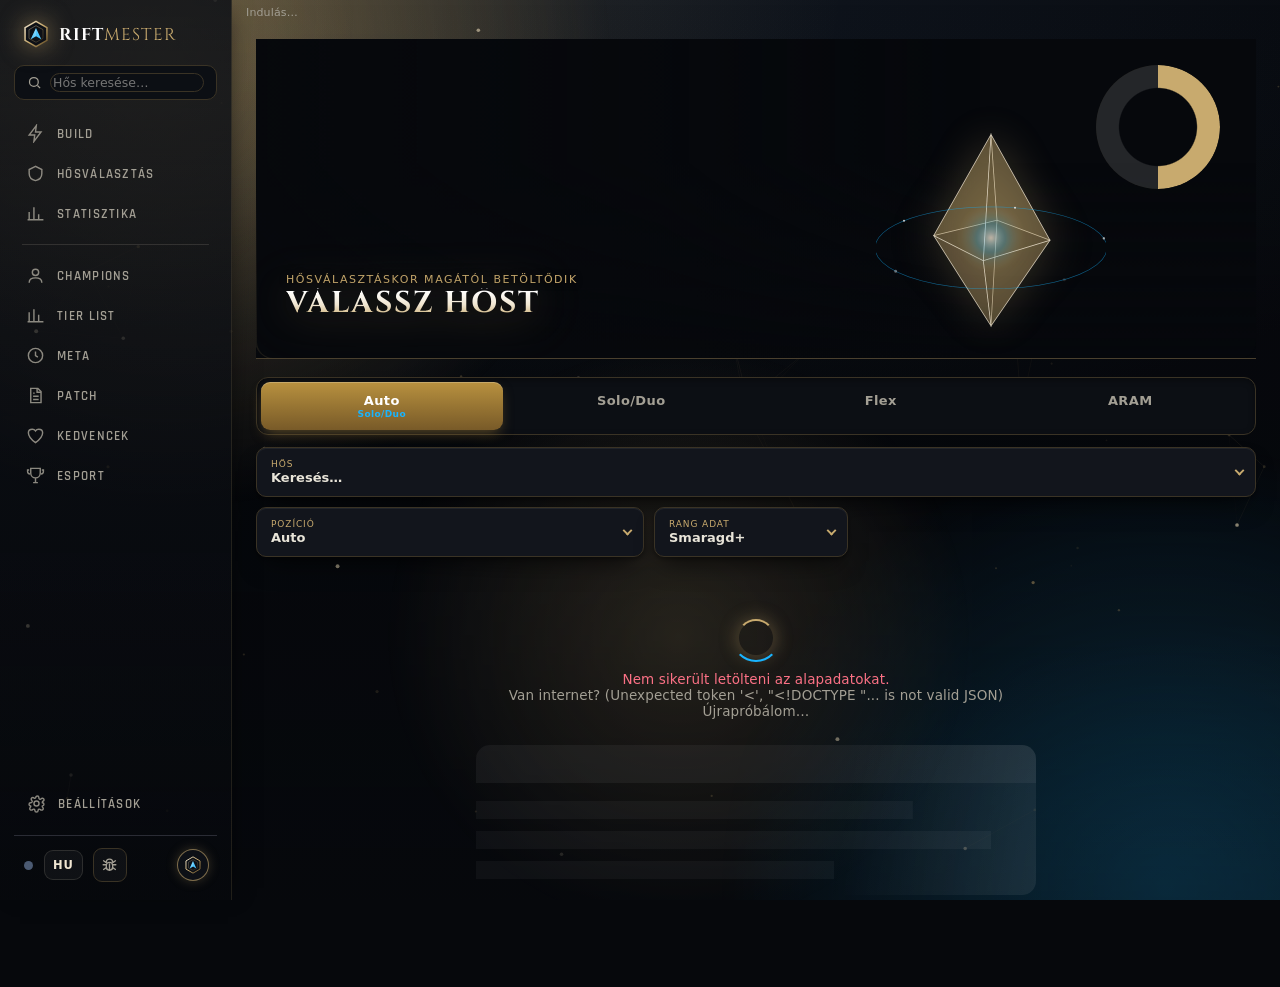
==== commit a6e57f57: "Kiadás 3.32.0" ====
--- a/rel/web/index.html
+++ b/rel/web/index.html
@@ -32,6 +32,8 @@
     <svg viewBox="0 0 24 24" fill="none" stroke="currentColor" stroke-width="1.8"><path d="M4 20V8M10 20V4M16 20v-9M22 20H2"/></svg><span data-i18n>Tier List</span></button>
   <button class="side-btn nav-btn" data-page="meta">
     <svg viewBox="0 0 24 24" fill="none" stroke="currentColor" stroke-width="1.8"><circle cx="12" cy="12" r="9"/><path d="M12 7v5l3 2"/></svg><span data-i18n>Meta</span></button>
+  <button class="side-btn nav-btn" data-page="patch">
+    <svg viewBox="0 0 24 24" fill="none" stroke="currentColor" stroke-width="1.8"><path d="M6 3h9l4 4v14H6z"/><path d="M14 3v5h5M9 13h7M9 17h7M9 9h2"/></svg><span data-i18n>Patch</span></button>
   <button class="side-btn nav-btn" data-page="favorites">
     <svg viewBox="0 0 24 24" fill="none" stroke="currentColor" stroke-width="1.8"><path d="M12 21C5 16 3 11.5 3 8.5 3 5.5 5.5 4 8 4c1.7 0 3.1.9 4 2.3C12.9 4.9 14.3 4 16 4c2.5 0 5 1.5 5 4.5 0 3-2 7.5-9 12.5z"/></svg><span data-i18n>Kedvencek</span></button>
   <button class="side-btn nav-btn" data-page="esport">
@@ -128,6 +130,11 @@
   <div id="metaContent"></div>
 </section>
 
+<!-- ============ PATCH ============ -->
+<section class="page" id="page-patch" hidden>
+  <div id="patchContent"></div>
+</section>
+
 <!-- ============ KEDVENCEK ============ -->
 <section class="page" id="page-favorites" hidden>
   <div id="favContent"></div>
--- a/rel/web/fx.css
+++ b/rel/web/fx.css
@@ -199,14 +199,14 @@
 @property --ang { syntax: "<angle>"; initial-value: 0deg; inherits: false; }
 .hero, .fav.sel, .tier-row:hover, .ch-tile:hover, .try-c:hover { position: relative; }
 .fx-glow { position: relative; }
-.card::after, .kpi::after, .prof::after, .lp-card::after, .summary::after, .hero::before { content: ""; position: absolute; inset: -1px; border-radius: inherit; padding: 1px; pointer-events: none; z-index: 4;
+.summary::after, .hero::before { content: ""; position: absolute; inset: -1px; border-radius: inherit; padding: 1px; pointer-events: none; z-index: 4;
   background: conic-gradient(from var(--ang), transparent 0 62%, rgba(25,180,255,.9) 76%, rgba(240,230,210,.95) 88%, transparent 100%);
   -webkit-mask: linear-gradient(#000 0 0) content-box, linear-gradient(#000 0 0); -webkit-mask-composite: xor; mask-composite: exclude;
   animation: angSpin 6s linear infinite; opacity: .0; transition: opacity .5s; }
-.card:hover::after, .kpi:hover::after, .prof:hover::after, .lp-card:hover::after, .summary:hover::after { opacity: 1; }
+.summary:hover::after { opacity: 1; }
 .hero::before { opacity: .55; border-radius: 0; }
 @keyframes angSpin { to { --ang: 360deg; } }
-body.fx-off .card::after, body.fx-off .kpi::after, body.fx-off .hero::before, body.fx-lite .card::after, body.fx-lite .kpi::after, body.fx-lite .hero::before { animation: none; }
+body.fx-off .summary::after, body.fx-off .hero::before, body.fx-lite .summary::after, body.fx-lite .hero::before { animation: none; }
 
 .tier-row, .crow, .mrow, .try-c, .ch-tile { border: 1px solid rgba(200,170,110,.16) !important; border-radius: 10px; }
 .tier-row:hover, .ch-tile:hover, .try-c:hover { border-color: rgba(230,201,138,.7) !important; }
@@ -284,3 +284,39 @@
 @keyframes introIn { from { opacity: 0; transform: translateY(10px) scale(.96); letter-spacing: .7em; } }
 @keyframes introLine { to { width: 320px; } }
 body.fx-off .fx-intro { display: none; }
+
+/* ================================================================ Patch notes oldal */
+.pn-head { display: flex; justify-content: space-between; align-items: flex-end; gap: 16px; flex-wrap: wrap; margin: 4px 0 14px; }
+.pn-head .ch-title small { font-family: var(--font-d); color: var(--gold-2); letter-spacing: .08em; }
+.pn-chips { display: flex; flex-wrap: wrap; gap: 6px; align-items: center; }
+.pn-chips .ch-chip small { opacity: .6; margin-left: 4px; }
+.pn-bar { display: flex; justify-content: space-between; align-items: center; gap: 12px; flex-wrap: wrap; margin: 10px 0; }
+.pn-search { width: 230px; } .pn-search input { background: none; border: 0; outline: 0; color: var(--text); font: inherit; width: 100%; }
+.pn-warn { padding: 9px 14px; border-radius: 10px; margin: 8px 0; font-size: 12.5px; color: var(--gold-1); border: 1px solid rgba(200,170,110,.35); background: rgba(200,170,110,.08); }
+.pn-sum { display: flex; flex-wrap: wrap; gap: 10px; margin: 6px 0 4px; }
+.pn-sum span { padding: 8px 16px; border-radius: 10px; font: 700 15px "Rajdhani", var(--font); letter-spacing: .06em; border: 1px solid; background: rgba(11,13,19,.7); }
+.pn-sum .up { color: #5fe0a4; border-color: rgba(52,211,153,.45); } .pn-sum .dn { color: #ff7a8c; border-color: rgba(255,90,110,.45); }
+.pn-sum .ad { color: var(--blue-1); border-color: rgba(25,180,255,.45); } .pn-sum .nw { color: var(--gold-2); border-color: rgba(200,170,110,.5); }
+.pn-intro { color: var(--muted); font-size: 13.5px; max-width: 900px; margin: 6px 0 4px; }
+.pn-grid { display: grid; grid-template-columns: repeat(auto-fill, minmax(330px, 1fr)); gap: 12px; margin-top: 12px; align-items: start; }
+.pn-card { border: 1px solid rgba(200,170,110,.2); border-left: 3px solid var(--g4); border-radius: 12px; padding: 12px 14px 8px;
+  background: linear-gradient(160deg, rgba(24,28,38,.85), rgba(11,13,19,.9)); }
+.pn-card.v-buff { border-left-color: #34d399; } .pn-card.v-nerf { border-left-color: #ff5a6e; } .pn-card.v-adjust { border-left-color: var(--b2); } .pn-card.v-new { border-left-color: var(--g2); }
+.pn-card.mine { box-shadow: 0 0 0 1px rgba(230,201,138,.6), 0 0 26px -10px rgba(200,170,110,.6); }
+.pn-card header { display: flex; align-items: center; gap: 10px; margin-bottom: 6px; }
+.pn-card header img { width: 38px; height: 38px; border-radius: 9px; border: 1px solid rgba(200,170,110,.5); }
+.pn-nm { flex: 1; min-width: 0; } .pn-nm h3 { margin: 0; font: 700 16px var(--font-t); letter-spacing: .04em; color: var(--gold-1); } .pn-nm small { color: var(--dim); font-size: 11px; }
+.pn-badge { font: 700 11.5px "Rajdhani", var(--font); letter-spacing: .1em; text-transform: uppercase; padding: 3px 9px; border-radius: 999px; border: 1px solid rgba(200,170,110,.35); color: var(--muted); white-space: nowrap; }
+.v-buff .pn-badge { color: #5fe0a4; border-color: rgba(52,211,153,.5); } .v-nerf .pn-badge { color: #ff7a8c; border-color: rgba(255,90,110,.5); }
+.v-adjust .pn-badge { color: var(--blue-1); border-color: rgba(25,180,255,.5); } .v-new .pn-badge { color: var(--gold-2); }
+.pn-go { width: 28px; height: 28px; border-radius: 8px; border: 1px solid rgba(200,170,110,.4); background: rgba(14,17,23,.8); color: var(--gold-1); cursor: pointer; font-size: 18px; line-height: 1; }
+.pn-go:hover { border-color: var(--gold-2); box-shadow: 0 0 16px -4px rgba(200,170,110,.7); }
+.pn-note { margin: 4px 0 8px; font-size: 12.5px; font-style: italic; color: var(--muted); }
+.pn-card h4 { margin: 8px 0 3px; font: 700 12px "Rajdhani", var(--font); letter-spacing: .12em; text-transform: uppercase; color: var(--g3); }
+.pn-card ul { list-style: none; margin: 0 0 4px; padding: 0; }
+.pn-card li { display: flex; gap: 7px; padding: 3px 0; font-size: 12.5px; line-height: 1.45; color: var(--text); }
+.pn-card li.lv1 { padding-left: 16px; } .pn-card li.lv2 { padding-left: 30px; }
+.pn-card li b { color: var(--gold-1); font-weight: 650; }
+.pn-ar { color: var(--blue-2); margin: 0 3px; font-weight: 700; }
+.pn-d { flex: none; width: 12px; font-style: normal; font-size: 9px; line-height: 1.9; } .pn-d.up { color: #34d399; } .pn-d.dn { color: #ff5a6e; } .pn-d.nw { color: var(--gold-2); }
+.pn-foot { margin-top: 18px; font-size: 12px; } .pn-foot a { color: var(--gold-2); }
